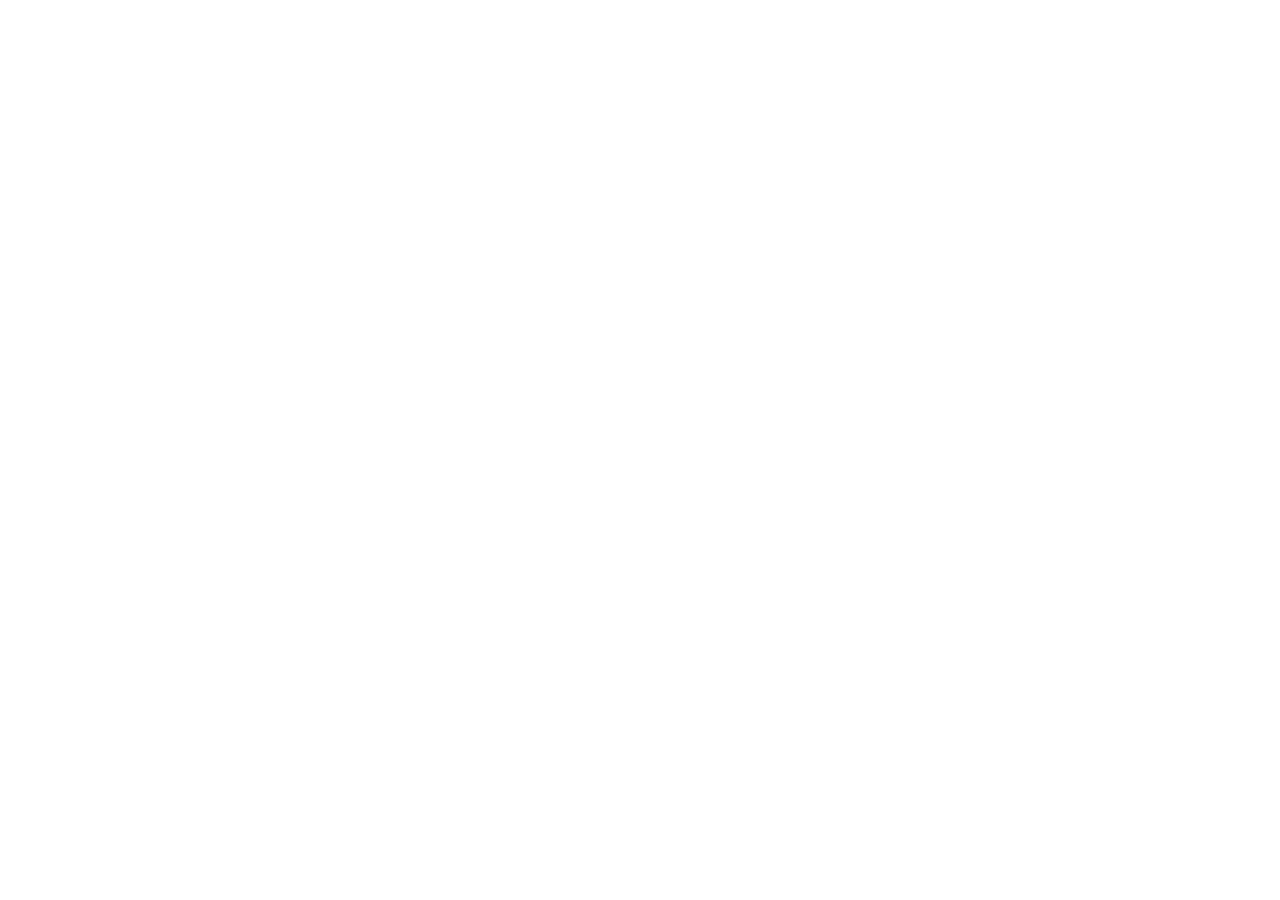
==== index.html @ 6b14831e "index.html" ====
<!DOCTYPE html>
<html lang="ru">
<head>
  <meta charset="UTF-8">
  <meta name="viewport" content="width=device-width, initial-scale=1.0">
  <title>Учебный Журнал Pro - Система учета успеваемости</title>
  
  <!-- TailwindCSS -->
  <script src="https://cdn.tailwindcss.com"></script>
  
  <!-- React & ReactDOM -->
  <script crossorigin src="https://unpkg.com/react@18/umd/react.development.js"></script>
  <script crossorigin src="https://unpkg.com/react-dom@18/umd/react-dom.development.js"></script>
  
  <!-- Babel for JSX -->
  <script src="https://unpkg.com/@babel/standalone/babel.min.js"></script>
  
  <!-- XLSX for Excel Export -->
  <script src="https://cdn.sheetjs.com/xlsx-0.20.1/package/dist/xlsx.full.min.js"></script>

  <style>
    * {
      margin: 0;
      padding: 0;
      box-sizing: border-box;
    }
    
    body {
      font-family: -apple-system, BlinkMacSystemFont, 'Segoe UI', Roboto, 'Helvetica Neue', Arial, sans-serif;
    }

    ::-webkit-scrollbar {
      width: 8px;
      height: 8px;
    }

    ::-webkit-scrollbar-track {
      background: #f1f1f1;
      border-radius: 4px;
    }

    ::-webkit-scrollbar-thumb {
      background: #c1c1c1;
      border-radius: 4px;
    }

    ::-webkit-scrollbar-thumb:hover {
      background: #a1a1a1;
    }

    thead th {
      position: sticky;
      z-index: 10;
    }

    input[type=number]::-webkit-inner-spin-button,
    input[type=number]::-webkit-outer-spin-button {
      -webkit-appearance: none;
      margin: 0;
    }

    input[type=number] {
      -moz-appearance: textfield;
    }

    .transition-all {
      transition-property: all;
      transition-timing-function: cubic-bezier(0.4, 0, 0.2, 1);
      transition-duration: 150ms;
    }

    @keyframes fadeIn {
      from { opacity: 0; transform: translateY(-10px); }
      to { opacity: 1; transform: translateY(0); }
    }

    .animate-fade-in {
      animation: fadeIn 0.3s ease-out;
    }

    @keyframes slideIn {
      from { opacity: 0; transform: scale(0.95); }
      to { opacity: 1; transform: scale(1); }
    }

    .animate-slide-in {
      animation: slideIn 0.2s ease-out;
    }

    @keyframes pulse-red {
      0%, 100% { background-color: #fee2e2; }
      50% { background-color: #fecaca; }
    }

    .animate-pulse-red {
      animation: pulse-red 2s infinite;
    }

    .news-card:hover {
      transform: translateY(-2px);
      box-shadow: 0 10px 25px rgba(0,0,0,0.1);
    }

    .dropdown-menu {
      position: absolute;
      right: 0;
      top: 100%;
      background: white;
      border-radius: 8px;
      box-shadow: 0 4px 20px rgba(0,0,0,0.15);
      z-index: 100;
      min-width: 200px;
      margin-top: 8px;
    }

    .nav-item-active {
      background: linear-gradient(135deg, #3b82f6 0%, #2563eb 100%);
      color: white;
      box-shadow: 0 4px 6px -1px rgba(59, 130, 246, 0.5);
    }

    .nav-item-inactive {
      background: transparent;
      color: #6b7280;
    }

    .nav-item-inactive:hover {
      background: #f3f4f6;
      color: #1f2937;
    }

    .chat-bubble-me {
      background: linear-gradient(135deg, #3b82f6 0%, #2563eb 100%);
      color: white;
      border-radius: 12px 12px 0 12px;
    }

    .chat-bubble-other {
      background: #f3f4f6;
      color: #1f2937;
      border-radius: 12px 12px 12px 0;
    }

    .file-attachment {
      background: rgba(255,255,255,0.2);
      padding: 8px;
      border-radius: 8px;
      margin-top: 4px;
      display: flex;
      align-items: center;
      gap: 8px;
      font-size: 0.85rem;
    }
    
    .file-attachment img {
      max-width: 200px;
      max-height: 200px;
      border-radius: 4px;
      display: block;
    }

    .sidebar {
      width: 260px;
      flex-shrink: 0;
    }

    @media (max-width: 768px) {
      .sidebar {
        width: 100%;
        height: auto;
      }
      .main-content {
        width: 100%;
      }
    }

    .status-badge {
      padding: 4px 12px;
      border-radius: 9999px;
      font-size: 12px;
      font-weight: 600;
    }

    .status-active {
      background: #d1fae5;
      color: #059669;
    }

    .status-archived {
      background: #f3f4f6;
      color: #6b7280;
    }

    .status-academic {
      background: #fef3c7;
      color: #d97706;
    }

    .avatar-upload {
      position: relative;
      cursor: pointer;
    }

    .avatar-upload:hover .avatar-overlay {
      opacity: 1;
    }

    .avatar-overlay {
      position: absolute;
      inset: 0;
      background: rgba(0,0,0,0.5);
      border-radius: 50%;
      display: flex;
      align-items: center;
      justify-content: center;
      color: white;
      opacity: 0;
      transition: opacity 0.2s;
    }

    .chat-list-item {
      transition: all 0.2s;
    }

    .chat-list-item:hover {
      background: #f3f4f6;
    }

    .chat-list-item.active {
      background: #dbeafe;
      border-left: 3px solid #3b82f6;
    }

    .message-input {
      resize: none;
      max-height: 150px;
      overflow-y: auto;
    }
  </style>
</head>
<body>
  <div id="root"></div>

  <script type="text/babel">
    const { useState, useEffect, useMemo, useRef } = React;

    // Initial Data
    const initialGroups = [
      { id: 1, name: 'ИТ-21' },
      { id: 2, name: 'ИТ-22' },
      { id: 3, name: 'ЭК-21' },
    ];
    
    const initialSubjects = [
      { id: 1, name: 'Базы данных', groupId: 1 },
      { id: 2, name: 'Программирование', groupId: 1 },
      { id: 3, name: 'Математика', groupId: 2 },
    ];

    const initialStudents = [
      { id: 1, name: 'Алексеев А.А.', groupId: 1 },
      { id: 2, name: 'Борисов Б.Б.', groupId: 1 },
      { id: 3, name: 'Васильев В.В.', groupId: 1 },
      { id: 4, name: 'Григорьев Г.Г.', groupId: 1 },
      { id: 5, name: 'Дмитриев Д.Д.', groupId: 1 },
    ];

    const initialSchedule = {};
    const initialBellSchedules = [];
    const initialNews = [];
    const initialMessages = [];

    // Default Admin
    const defaultAdmin = {
      id: 999,
      username: 'admin',
      password: 'admin',
      role: 'admin',
      name: 'Администратор',
      avatar: null
    };

    const studentStatuses = {
      active: { label: 'Активен', color: 'status-active' },
      archived: { label: 'Архив', color: 'status-archived' },
      academic: { label: 'Академ', color: 'status-academic' }
    };

    const absenceReasons = [
      { value: 'illness', label: 'Болезнь (справка)', color: 'bg-green-100' },
      { value: 'valid', label: 'Уважительная причина', color: 'bg-blue-100' },
      { value: 'skip', label: 'Прогул (НП)', color: 'bg-red-100' },
      { value: 'family', label: 'По семейным обстоятельствам', color: 'bg-yellow-100' },
    ];

    const weekDays = ['Понедельник', 'Вторник', 'Среда', 'Четверг', 'Пятница', 'Суббота'];

    // Storage Utilities
    const getFromStorage = (key, initialValue) => {
      try {
        const stored = localStorage.getItem(key);
        if (stored) {
          return JSON.parse(stored);
        }
        localStorage.setItem(key, JSON.stringify(initialValue));
        return initialValue;
      } catch (e) {
        console.error('Storage error:', e);
        return initialValue;
      }
    };

    const saveToStorage = (key, value) => {
      try {
        localStorage.setItem(key, JSON.stringify(value));
      } catch (e) {
        alert('Ошибка сохранения: Превышен лимит хранилища браузера.');
      }
    };

    const getUsers = () => {
      let users = getFromStorage('users', []);
      // Ensure admin exists
      if (!users.find(u => u.username === 'admin')) {
        users.push(defaultAdmin);
        saveToStorage('users', users);
      }
      return users;
    };

    const saveUser = (user) => {
      const users = getUsers();
      users.push(user);
      saveToStorage('users', users);
    };

    const updateUserInStorage = (updatedUser) => {
      const users = getUsers();
      const index = users.findIndex(u => u.id === updatedUser.id);
      if (index !== -1) {
        users[index] = updatedUser;
        saveToStorage('users', users);
      }
    };

    const deleteUserFromStorage = (userId) => {
      const users = getUsers();
      const newUsers = users.filter(u => u.id !== userId);
      saveToStorage('users', newUsers);
      
      const sessions = getFromStorage('savedSessions', []);
      const newSessions = sessions.filter(s => s.id !== userId);
      saveToStorage('savedSessions', newSessions);

      const portfolios = getFromStorage('portfolios', {});
      delete portfolios[userId];
      saveToStorage('portfolios', portfolios);
    };

    // Landing Page Component
    const LandingPage = ({ onLoginClick, onRegisterClick }) => {
      return (
        <div className="min-h-screen bg-gradient-to-br from-blue-50 via-indigo-50 to-purple-50 flex flex-col">
          {/* Header */}
          <header className="w-full px-6 py-4 flex justify-between items-center bg-white/80 backdrop-blur-md shadow-sm sticky top-0 z-50">
            <div className="flex items-center gap-2">
              <span className="text-3xl">📚</span>
              <h1 className="text-2xl font-bold bg-gradient-to-r from-blue-600 to-indigo-600 bg-clip-text text-transparent">
                Учебный Журнал
              </h1>
            </div>
            <div className="flex gap-4">
              <button 
                onClick={onLoginClick}
                className="px-6 py-2 rounded-full font-semibold text-blue-600 hover:bg-blue-50 transition-colors"
              >
                Войти
              </button>
              <button 
                onClick={onRegisterClick}
                className="px-6 py-2 rounded-full font-semibold bg-blue-600 text-white hover:bg-blue-700 shadow-lg hover:shadow-xl transition-all transform hover:-translate-y-0.5"
              >
                Регистрация
              </button>
            </div>
          </header>

          {/* Hero Section */}
          <main className="flex-1 flex flex-col items-center justify-center px-4 text-center py-20">
            <div className="max-w-4xl animate-fade-in">
              <span className="inline-block px-4 py-1 rounded-full bg-blue-100 text-blue-700 text-sm font-semibold mb-6">
                🚀 Новая версия 2.0 уже доступна
              </span>
              <h2 className="text-5xl md:text-7xl font-extrabold text-gray-900 mb-6 leading-tight">
                Управление обучением <br/>
                <span className="bg-gradient-to-r from-blue-600 to-purple-600 bg-clip-text text-transparent">
                  нового поколения
                </span>
              </h2>
              <p className="text-xl text-gray-600 mb-10 max-w-2xl mx-auto">
                Единая платформа для преподавателей, студентов и администрации. 
                Журнал оценок, расписание, чаты и аналитика в одном месте.
              </p>
              
              <div className="flex flex-col sm:flex-row gap-4 justify-center">
                <button 
                  onClick={onLoginClick}
                  className="px-8 py-4 rounded-xl font-bold text-lg bg-gray-900 text-white hover:bg-gray-800 shadow-xl hover:shadow-2xl transition-all transform hover:-translate-y-1"
                >
                  Начать работу
                </button>
                <button className="px-8 py-4 rounded-xl font-bold text-lg bg-white text-gray-700 border border-gray-200 hover:bg-gray-50 shadow-md hover:shadow-lg transition-all">
                  Узнать больше
                </button>
              </div>
            </div>

            {/* Features Grid */}
            <div className="grid grid-cols-1 md:grid-cols-3 gap-8 max-w-6xl mx-auto mt-24 w-full">
              <div className="bg-white p-8 rounded-2xl shadow-lg border border-gray-100 hover:shadow-xl transition-shadow">
                <div className="w-14 h-14 bg-blue-100 rounded-xl flex items-center justify-center text-3xl mb-4">📊</div>
                <h3 className="text-xl font-bold text-gray-900 mb-2">Умный журнал</h3>
                <p className="text-gray-600">Автоматический расчет среднего балла, посещаемости и экспорты в Excel.</p>
              </div>
              <div className="bg-white p-8 rounded-2xl shadow-lg border border-gray-100 hover:shadow-xl transition-shadow">
                <div className="w-14 h-14 bg-purple-100 rounded-xl flex items-center justify-center text-3xl mb-4">💬</div>
                <h3 className="text-xl font-bold text-gray-900 mb-2">Общение</h3>
                <p className="text-gray-600">Встроенный чат для студентов и преподавателей. Личные и групповые беседы.</p>
              </div>
              <div className="bg-white p-8 rounded-2xl shadow-lg border border-gray-100 hover:shadow-xl transition-shadow">
                <div className="w-14 h-14 bg-green-100 rounded-xl flex items-center justify-center text-3xl mb-4">📅</div>
                <h3 className="text-xl font-bold text-gray-900 mb-2">Расписание</h3>
                <p className="text-gray-600">Гибкое составление расписания с привязкой к аудиториям и звонкам.</p>
              </div>
            </div>
          </main>

          <footer className="w-full py-6 text-center text-gray-500 text-sm bg-white/50">
            © 2024 Учебный Журнал Pro. Все права защищены.
          </footer>
        </div>
      );
    };

    // Login Component
    const LoginPage = ({ onLogin, onBack }) => {
      const [username, setUsername] = useState('');
      const [password, setPassword] = useState('');
      const [error, setError] = useState('');

      const handleSubmit = (e) => {
        e.preventDefault();
        const users = getUsers();
        const user = users.find(u => u.username === username && u.password === password);
        if (user) {
          onLogin(user);
        } else {
          setError('Неверное имя пользователя или пароль');
        }
      };

      return (
        <div className="min-h-screen bg-gradient-to-br from-blue-50 to-indigo-100 flex items-center justify-center p-4">
          <div className="bg-white rounded-2xl shadow-xl p-8 w-full max-w-md animate-slide-in">
            <button onClick={onBack} className="mb-4 text-gray-500 hover:text-gray-700 flex items-center gap-2">
              ← На главную
            </button>
            <div className="text-center mb-8">
              <h1 className="text-3xl font-bold text-gray-800 mb-2">Вход в систему</h1>
              <p className="text-gray-600">Добро пожаловать обратно</p>
            </div>

            <form onSubmit={handleSubmit} className="space-y-6">
              <div>
                <label className="block text-sm font-medium text-gray-700 mb-2">Имя пользователя</label>
                <input
                  type="text"
                  value={username}
                  onChange={(e) => setUsername(e.target.value)}
                  className="w-full px-4 py-3 border border-gray-300 rounded-lg focus:ring-2 focus:ring-blue-500 focus:border-transparent transition-all"
                  placeholder="Введите логин"
                  required
                />
              </div>

              <div>
                <label className="block text-sm font-medium text-gray-700 mb-2">Пароль</label>
                <input
                  type="password"
                  value={password}
                  onChange={(e) => setPassword(e.target.value)}
                  className="w-full px-4 py-3 border border-gray-300 rounded-lg focus:ring-2 focus:ring-blue-500 focus:border-transparent transition-all"
                  placeholder="Введите пароль"
                  required
                />
              </div>

              {error && (
                <div className="bg-red-50 text-red-600 px-4 py-3 rounded-lg text-sm animate-fade-in">{error}</div>
              )}

              <button type="submit" className="w-full bg-blue-600 text-white py-3 rounded-lg font-semibold hover:bg-blue-700 transition-colors shadow-lg">Войти</button>
            </form>

            <div className="mt-6 p-4 bg-blue-50 border border-blue-100 rounded-lg">
              <p className="text-sm text-blue-800 font-semibold mb-1">Демо доступ:</p>
              <p className="text-xs text-blue-600">Админ: admin / admin</p>
            </div>
          </div>
        </div>
      );
    };

    // Register Component (Teachers only)
    const RegisterPage = ({ onRegister, onBack }) => {
      const [username, setUsername] = useState('');
      const [password, setPassword] = useState('');
      const [confirmPassword, setConfirmPassword] = useState('');
      const [name, setName] = useState('');
      const [error, setError] = useState('');
      const [success, setSuccess] = useState('');

      const handleSubmit = (e) => {
        e.preventDefault();
        setError('');
        setSuccess('');

        if (password !== confirmPassword) {
          setError('Пароли не совпадают');
          return;
        }

        if (password.length < 6) {
          setError('Пароль должен быть не менее 6 символов');
          return;
        }

        const users = getUsers();
        if (users.find(u => u.username === username)) {
          setError('Пользователь с таким именем уже существует');
          return;
        }

        const newUser = {
          id: Date.now(),
          username,
          password,
          role: 'teacher',
          name: name || username,
          avatar: null
        };

        saveUser(newUser);
        setSuccess('Регистрация успешна! Перенаправление на вход...');
        
        setTimeout(() => {
          onBack();
        }, 1500);
      };

      return (
        <div className="min-h-screen bg-gradient-to-br from-green-50 to-teal-100 flex items-center justify-center p-4">
          <div className="bg-white rounded-2xl shadow-xl p-8 w-full max-w-md animate-slide-in">
            <button onClick={onBack} className="mb-4 text-gray-500 hover:text-gray-700 flex items-center gap-2">
              ← На главную
            </button>
            <div className="text-center mb-8">
              <h1 className="text-3xl font-bold text-gray-800 mb-2">Регистрация преподавателя</h1>
              <p className="text-gray-600">Создайте аккаунт для начала работы</p>
            </div>

            <form onSubmit={handleSubmit} className="space-y-4">
              <div>
                <label className="block text-sm font-medium text-gray-700 mb-2">ФИО</label>
                <input
                  type="text"
                  value={name}
                  onChange={(e) => setName(e.target.value)}
                  className="w-full px-4 py-3 border border-gray-300 rounded-lg focus:ring-2 focus:ring-green-500 focus:border-transparent transition-all"
                  placeholder="Иванов Иван Иванович"
                  required
                />
              </div>

              <div>
                <label className="block text-sm font-medium text-gray-700 mb-2">Имя пользователя</label>
                <input
                  type="text"
                  value={username}
                  onChange={(e) => setUsername(e.target.value)}
                  className="w-full px-4 py-3 border border-gray-300 rounded-lg focus:ring-2 focus:ring-green-500 focus:border-transparent transition-all"
                  placeholder="Придумайте логин"
                  required
                />
              </div>

              <div>
                <label className="block text-sm font-medium text-gray-700 mb-2">Пароль</label>
                <input
                  type="password"
                  value={password}
                  onChange={(e) => setPassword(e.target.value)}
                  className="w-full px-4 py-3 border border-gray-300 rounded-lg focus:ring-2 focus:ring-green-500 focus:border-transparent transition-all"
                  placeholder="Придумайте пароль"
                  required
                />
              </div>

              <div>
                <label className="block text-sm font-medium text-gray-700 mb-2">Подтверждение пароля</label>
                <input
                  type="password"
                  value={confirmPassword}
                  onChange={(e) => setConfirmPassword(e.target.value)}
                  className="w-full px-4 py-3 border border-gray-300 rounded-lg focus:ring-2 focus:ring-green-500 focus:border-transparent transition-all"
                  placeholder="Повторите пароль"
                  required
                />
              </div>

              {error && (
                <div className="bg-red-50 text-red-600 px-4 py-3 rounded-lg text-sm animate-fade-in">{error}</div>
              )}

              {success && (
                <div className="bg-green-50 text-green-600 px-4 py-3 rounded-lg text-sm animate-fade-in">{success}</div>
              )}

              <button type="submit" className="w-full bg-green-600 text-white py-3 rounded-lg font-semibold hover:bg-green-700 transition-colors shadow-lg">Зарегистрироваться</button>
            </form>
          </div>
        </div>
      );
    };

    // Password Verification Modal
    const PasswordVerifyModal = ({ isOpen, onClose, onVerify, username }) => {
      const [password, setPassword] = useState('');
      const [error, setError] = useState('');

      if (!isOpen) return null;

      const handleSubmit = () => {
        const users = getUsers();
        const user = users.find(u => u.username === username && u.password === password);
        if (user) {
          onVerify(user);
          setPassword('');
          setError('');
          onClose();
        } else {
          setError('Неверный пароль');
        }
      };

      return (
        <div className="fixed inset-0 bg-black bg-opacity-50 flex items-center justify-center z-50 p-4" onClick={onClose}>
          <div className="bg-white rounded-2xl p-6 w-full max-w-md animate-slide-in" onClick={(e) => e.stopPropagation()}>
            <h3 className="text-xl font-bold text-gray-800 mb-4">🔒 Подтверждение личности</h3>
            <p className="text-gray-600 mb-4">Введите пароль для аккаунта <strong>{username}</strong></p>

            <div className="space-y-4">
              <div>
                <label className="block text-sm font-medium text-gray-700 mb-2">Пароль</label>
                <input
                  type="password"
                  value={password}
                  onChange={(e) => setPassword(e.target.value)}
                  onKeyPress={(e) => e.key === 'Enter' && handleSubmit()}
                  className="w-full px-4 py-3 border border-gray-300 rounded-lg focus:ring-2 focus:ring-blue-500 focus:border-transparent"
                  placeholder="Введите пароль"
                  autoFocus
                />
              </div>

              {error && (
                <div className="bg-red-50 text-red-600 px-4 py-3 rounded-lg text-sm">{error}</div>
              )}

              <div className="flex gap-3">
                <button onClick={onClose} className="flex-1 bg-gray-200 text-gray-700 py-3 rounded-lg font-semibold hover:bg-gray-300">Отмена</button>
                <button onClick={handleSubmit} className="flex-1 bg-blue-600 text-white py-3 rounded-lg font-semibold hover:bg-blue-700">Подтвердить</button>
              </div>
            </div>
          </div>
        </div>
      );
    };

    // Student Status Modal
    const StudentStatusModal = ({ isOpen, onClose, student, onSave }) => {
      const [status, setStatus] = useState(student?.status || 'active');
      const [reason, setReason] = useState('');

      useEffect(() => {
        if (student) {
          setStatus(student.status || 'active');
          setReason(student.statusReason || '');
        }
      }, [student]);

      if (!isOpen || !student) return null;

      const handleSave = () => {
        onSave({
          id: student.id,
          status,
          statusReason: reason,
          statusDate: new Date().toISOString().split('T')[0]
        });
        onClose();
      };

      return (
        <div className="fixed inset-0 bg-black bg-opacity-50 flex items-center justify-center z-50 p-4" onClick={onClose}>
          <div className="bg-white rounded-2xl p-6 w-full max-w-md animate-slide-in" onClick={(e) => e.stopPropagation()}>
            <h3 className="text-xl font-bold text-gray-800 mb-4">Статус студента: {student.name}</h3>

            <div className="space-y-4">
              <div>
                <label className="block text-sm font-medium text-gray-700 mb-2">Статус</label>
                <select
                  value={status}
                  onChange={(e) => setStatus(e.target.value)}
                  className="w-full px-4 py-3 border border-gray-300 rounded-lg focus:ring-2 focus:ring-blue-500 focus:border-transparent"
                >
                  <option value="active">🟢 Активен</option>
                  <option value="academic">🟡 Академический отпуск</option>
                  <option value="archived">⚫ Архив (отчислен/выпуск)</option>
                </select>
              </div>

              <div>
                <label className="block text-sm font-medium text-gray-700 mb-2">
                  {status === 'academic' ? 'Причина академа' : status === 'archived' ? 'Причина' : 'Комментарий'}
                </label>
                <textarea
                  value={reason}
                  onChange={(e) => setReason(e.target.value)}
                  className="w-full px-4 py-3 border border-gray-300 rounded-lg focus:ring-2 focus:ring-blue-500 focus:border-transparent resize-none"
                  rows="3"
                  placeholder="Введите причину..."
                />
              </div>

              <div className="flex gap-3 pt-4">
                <button onClick={onClose} className="flex-1 bg-gray-200 text-gray-700 py-3 rounded-lg font-semibold hover:bg-gray-300">Отмена</button>
                <button onClick={handleSave} className="flex-1 bg-blue-600 text-white py-3 rounded-lg font-semibold hover:bg-blue-700">Сохранить</button>
              </div>
            </div>
          </div>
        </div>
      );
    };

    // Attendance Modal
    const AttendanceModal = ({ isOpen, onClose, student, onSave, currentStatus }) => {
      const [selectedReason, setSelectedReason] = useState(currentStatus?.reason || '');
      const [comment, setComment] = useState(currentStatus?.comment || '');

      if (!isOpen) return null;

      const handleSave = () => {
        onSave({
          studentId: student.id,
          reason: selectedReason,
          comment,
          status: selectedReason ? 'absent' : 'present'
        });
        onClose();
      };

      const handleClear = () => {
        onSave({
          studentId: student.id,
          reason: '',
          comment: '',
          status: 'present'
        });
        onClose();
      };

      return (
        <div className="fixed inset-0 bg-black bg-opacity-50 flex items-center justify-center z-50 p-4" onClick={onClose}>
          <div className="bg-white rounded-2xl p-6 w-full max-w-md animate-slide-in" onClick={(e) => e.stopPropagation()}>
            <h3 className="text-xl font-bold text-gray-800 mb-4">Посещаемость: {student?.name}</h3>

            <div className="space-y-4">
              <div>
                <label className="block text-sm font-medium text-gray-700 mb-2">Причина отсутствия</label>
                <select
                  value={selectedReason}
                  onChange={(e) => setSelectedReason(e.target.value)}
                  className="w-full px-4 py-3 border border-gray-300 rounded-lg focus:ring-2 focus:ring-blue-500 focus:border-transparent"
                >
                  <option value="">Выберите причину</option>
                  {absenceReasons.map((reason) => (
                    <option key={reason.value} value={reason.value}>{reason.label}</option>
                  ))}
                </select>
              </div>

              <div>
                <label className="block text-sm font-medium text-gray-700 mb-2">Комментарий</label>
                <textarea
                  value={comment}
                  onChange={(e) => setComment(e.target.value)}
                  className="w-full px-4 py-3 border border-gray-300 rounded-lg focus:ring-2 focus:ring-blue-500 focus:border-transparent resize-none"
                  rows="3"
                  placeholder="Дополнительная информация..."
                />
              </div>

              <div className="flex gap-3 pt-4">
                <button onClick={handleClear} className="flex-1 bg-gray-200 text-gray-700 py-3 rounded-lg font-semibold hover:bg-gray-300">Очистить статус</button>
                <button onClick={handleSave} className="flex-1 bg-blue-600 text-white py-3 rounded-lg font-semibold hover:bg-blue-700">Сохранить</button>
              </div>
            </div>
          </div>
        </div>
      );
    };

    // Add Grade Column Modal
    const AddGradeColumnModal = ({ isOpen, onClose, onAdd, subjectName }) => {
      const [columnName, setColumnName] = useState('');
      const [weight, setWeight] = useState(1);
      const [maxScore, setMaxScore] = useState(5);

      if (!isOpen) return null;

      const handleAdd = () => {
        if (columnName.trim()) {
          onAdd({
            id: Date.now(),
            name: columnName,
            weight: parseFloat(weight),
            maxScore: parseInt(maxScore)
          });
          setColumnName('');
          setWeight(1);
          setMaxScore(5);
          onClose();
        }
      };

      return (
        <div className="fixed inset-0 bg-black bg-opacity-50 flex items-center justify-center z-50 p-4" onClick={onClose}>
          <div className="bg-white rounded-2xl p-6 w-full max-w-md animate-slide-in" onClick={(e) => e.stopPropagation()}>
            <h3 className="text-xl font-bold text-gray-800 mb-2">Добавить оценку: {subjectName}</h3>
            <p className="text-gray-500 text-sm mb-4">Колонка будет добавлена только для этого предмета</p>

            <div className="space-y-4">
              <div>
                <label className="block text-sm font-medium text-gray-700 mb-2">Название колонки</label>
                <input
                  type="text"
                  value={columnName}
                  onChange={(e) => setColumnName(e.target.value)}
                  className="w-full px-4 py-3 border border-gray-300 rounded-lg focus:ring-2 focus:ring-blue-500 focus:border-transparent"
                  placeholder="Например: Лабораторная №3"
                />
              </div>

              <div>
                <label className="block text-sm font-medium text-gray-700 mb-2">Вес оценки (коэффициент)</label>
                <input
                  type="number"
                  value={weight}
                  onChange={(e) => setWeight(e.target.value)}
                  min="0.1"
                  step="0.1"
                  className="w-full px-4 py-3 border border-gray-300 rounded-lg focus:ring-2 focus:ring-blue-500 focus:border-transparent"
                />
              </div>

              <div>
                <label className="block text-sm font-medium text-gray-700 mb-2">Максимальный балл</label>
                <input
                  type="number"
                  value={maxScore}
                  onChange={(e) => setMaxScore(e.target.value)}
                  min="1"
                  className="w-full px-4 py-3 border border-gray-300 rounded-lg focus:ring-2 focus:ring-blue-500 focus:border-transparent"
                />
              </div>

              <div className="flex gap-3 pt-4">
                <button onClick={onClose} className="flex-1 bg-gray-200 text-gray-700 py-3 rounded-lg font-semibold hover:bg-gray-300">Отмена</button>
                <button onClick={handleAdd} className="flex-1 bg-blue-600 text-white py-3 rounded-lg font-semibold hover:bg-blue-700">Добавить</button>
              </div>
            </div>
          </div>
        </div>
      );
    };

    // Add Student Modal (Teacher/Admin only)
    const AddStudentModal = ({ isOpen, onClose, onAdd, groups }) => {
      const [name, setName] = useState('');
      const [groupId, setGroupId] = useState('');
      const [username, setUsername] = useState('');
      const [password, setPassword] = useState('');

      if (!isOpen) return null;

      const handleAdd = () => {
        if (name.trim() && groupId && username && password) {
          onAdd({
            id: Date.now(),
            name: name.trim(),
            groupId: parseInt(groupId),
            status: 'active',
            username,
            password,
            role: 'student'
          });
          setName('');
          setGroupId('');
          setUsername('');
          setPassword('');
          onClose();
        }
      };

      return (
        <div className="fixed inset-0 bg-black bg-opacity-50 flex items-center justify-center z-50 p-4" onClick={onClose}>
          <div className="bg-white rounded-2xl p-6 w-full max-w-md animate-slide-in" onClick={(e) => e.stopPropagation()}>
            <h3 className="text-xl font-bold text-gray-800 mb-4">Добавить студента</h3>

            <div className="space-y-4">
              <div>
                <label className="block text-sm font-medium text-gray-700 mb-2">ФИО студента</label>
                <input
                  type="text"
                  value={name}
                  onChange={(e) => setName(e.target.value)}
                  className="w-full px-4 py-3 border border-gray-300 rounded-lg focus:ring-2 focus:ring-blue-500 focus:border-transparent"
                  placeholder="Введите ФИО"
                />
              </div>

              <div>
                <label className="block text-sm font-medium text-gray-700 mb-2">Имя пользователя</label>
                <input
                  type="text"
                  value={username}
                  onChange={(e) => setUsername(e.target.value)}
                  className="w-full px-4 py-3 border border-gray-300 rounded-lg focus:ring-2 focus:ring-blue-500 focus:border-transparent"
                  placeholder="Придумайте логин"
                />
              </div>

              <div>
                <label className="block text-sm font-medium text-gray-700 mb-2">Пароль</label>
                <input
                  type="password"
                  value={password}
                  onChange={(e) => setPassword(e.target.value)}
                  className="w-full px-4 py-3 border border-gray-300 rounded-lg focus:ring-2 focus:ring-blue-500 focus:border-transparent"
                  placeholder="Придумайте пароль"
                />
              </div>

              <div>
                <label className="block text-sm font-medium text-gray-700 mb-2">Группа</label>
                <select
                  value={groupId}
                  onChange={(e) => setGroupId(e.target.value)}
                  className="w-full px-4 py-3 border border-gray-300 rounded-lg focus:ring-2 focus:ring-blue-500 focus:border-transparent"
                >
                  <option value="">Выберите группу</option>
                  {groups.map(group => (
                    <option key={group.id} value={group.id}>{group.name}</option>
                  ))}
                </select>
              </div>

              <div className="flex gap-3 pt-4">
                <button onClick={onClose} className="flex-1 bg-gray-200 text-gray-700 py-3 rounded-lg font-semibold hover:bg-gray-300">Отмена</button>
                <button onClick={handleAdd} className="flex-1 bg-blue-600 text-white py-3 rounded-lg font-semibold hover:bg-blue-700">Добавить</button>
              </div>
            </div>
          </div>
        </div>
      );
    };

    // Add Group Modal
    const AddGroupModal = ({ isOpen, onClose, onAdd }) => {
      const [groupName, setGroupName] = useState('');

      if (!isOpen) return null;

      const handleAdd = () => {
        if (groupName.trim()) {
          onAdd({
            id: Date.now(),
            name: groupName.trim()
          });
          setGroupName('');
          onClose();
        }
      };

      return (
        <div className="fixed inset-0 bg-black bg-opacity-50 flex items-center justify-center z-50 p-4" onClick={onClose}>
          <div className="bg-white rounded-2xl p-6 w-full max-w-md animate-slide-in" onClick={(e) => e.stopPropagation()}>
            <h3 className="text-xl font-bold text-gray-800 mb-4">Добавить группу</h3>

            <div className="space-y-4">
              <div>
                <label className="block text-sm font-medium text-gray-700 mb-2">Название группы</label>
                <input
                  type="text"
                  value={groupName}
                  onChange={(e) => setGroupName(e.target.value)}
                  className="w-full px-4 py-3 border border-gray-300 rounded-lg focus:ring-2 focus:ring-blue-500 focus:border-transparent"
                  placeholder="Например: ИТ-23"
                />
              </div>

              <div className="flex gap-3 pt-4">
                <button onClick={onClose} className="flex-1 bg-gray-200 text-gray-700 py-3 rounded-lg font-semibold hover:bg-gray-300">Отмена</button>
                <button onClick={handleAdd} className="flex-1 bg-blue-600 text-white py-3 rounded-lg font-semibold hover:bg-blue-700">Добавить</button>
              </div>
            </div>
          </div>
        </div>
      );
    };

    // Add Subject Modal (Admin only for teacher assignment)
    const AddSubjectModal = ({ isOpen, onClose, onAdd, groups, teachers }) => {
      const [subjectName, setSubjectName] = useState('');
      const [groupId, setGroupId] = useState('');
      const [teacherId, setTeacherId] = useState('');

      if (!isOpen) return null;

      const handleAdd = () => {
        if (subjectName.trim() && groupId && teacherId) {
          onAdd({
            id: Date.now(),
            name: subjectName.trim(),
            groupId: parseInt(groupId),
            teacherId: parseInt(teacherId)
          });
          setSubjectName('');
          setGroupId('');
          setTeacherId('');
          onClose();
        }
      };

      return (
        <div className="fixed inset-0 bg-black bg-opacity-50 flex items-center justify-center z-50 p-4" onClick={onClose}>
          <div className="bg-white rounded-2xl p-6 w-full max-w-md animate-slide-in" onClick={(e) => e.stopPropagation()}>
            <h3 className="text-xl font-bold text-gray-800 mb-4">Добавить предмет</h3>

            <div className="space-y-4">
              <div>
                <label className="block text-sm font-medium text-gray-700 mb-2">Название предмета</label>
                <input
                  type="text"
                  value={subjectName}
                  onChange={(e) => setSubjectName(e.target.value)}
                  className="w-full px-4 py-3 border border-gray-300 rounded-lg focus:ring-2 focus:ring-blue-500 focus:border-transparent"
                  placeholder="Например: Базы данных"
                />
              </div>

              <div>
                <label className="block text-sm font-medium text-gray-700 mb-2">Группа</label>
                <select
                  value={groupId}
                  onChange={(e) => setGroupId(e.target.value)}
                  className="w-full px-4 py-3 border border-gray-300 rounded-lg focus:ring-2 focus:ring-blue-500 focus:border-transparent"
                >
                  <option value="">Выберите группу</option>
                  {groups.map(group => (
                    <option key={group.id} value={group.id}>{group.name}</option>
                  ))}
                </select>
              </div>

              <div>
                <label className="block text-sm font-medium text-gray-700 mb-2">Преподаватель</label>
                <select
                  value={teacherId}
                  onChange={(e) => setTeacherId(e.target.value)}
                  className="w-full px-4 py-3 border border-gray-300 rounded-lg focus:ring-2 focus:ring-blue-500 focus:border-transparent"
                >
                  <option value="">Выберите преподавателя</option>
                  {teachers.map(teacher => (
                    <option key={teacher.id} value={teacher.id}>{teacher.name}</option>
                  ))}
                </select>
              </div>

              <div className="flex gap-3 pt-4">
                <button onClick={onClose} className="flex-1 bg-gray-200 text-gray-700 py-3 rounded-lg font-semibold hover:bg-gray-300">Отмена</button>
                <button onClick={handleAdd} className="flex-1 bg-blue-600 text-white py-3 rounded-lg font-semibold hover:bg-blue-700">Добавить</button>
              </div>
            </div>
          </div>
        </div>
      );
    };

    // Bell Schedule Modal
    const BellScheduleModal = ({ isOpen, onClose, bellSchedules, onSave, onDelete }) => {
      const [editingId, setEditingId] = useState(null);
      const [name, setName] = useState('');
      const [selectedDays, setSelectedDays] = useState([]);
      const [pairs, setPairs] = useState([{ pair: 1, start: '09:00', end: '10:30' }]);

      useEffect(() => {
        if (!isOpen) {
          setName('');
          setSelectedDays([]);
          setPairs([{ pair: 1, start: '09:00', end: '10:30' }]);
          setEditingId(null);
        }
      }, [isOpen]);

      if (!isOpen) return null;

      const handleAddPair = () => {
        setPairs(prev => [...prev, { pair: prev.length + 1, start: '09:00', end: '10:30' }]);
      };

      const handleRemovePair = (index) => {
        setPairs(prev => prev.filter((_, i) => i !== index));
      };

      const handlePairChange = (index, field, value) => {
        setPairs(prev => prev.map((p, i) => i === index ? { ...p, [field]: value } : p));
      };

      const handleDayToggle = (day) => {
        setSelectedDays(prev => 
          prev.includes(day) ? prev.filter(d => d !== day) : [...prev, day]
        );
      };

      const handleEdit = (schedule) => {
        setEditingId(schedule.id);
        setName(schedule.name);
        setSelectedDays([...schedule.days]);
        setPairs([...schedule.pairs]);
      };

      const handleSave = () => {
        if (name.trim() && pairs.length > 0 && selectedDays.length > 0) {
          onSave({
            id: editingId || Date.now(),
            name: name.trim(),
            days: selectedDays,
            pairs: pairs.map((p, i) => ({ ...p, pair: i + 1 }))
          });
          setName('');
          setSelectedDays([]);
          setPairs([{ pair: 1, start: '09:00', end: '10:30' }]);
          setEditingId(null);
        }
      };

      const handleDelete = (id) => {
        if (confirm('Вы уверены, что хотите удалить это расписание звонков?')) {
          onDelete(id);
        }
      };

      return (
        <div className="fixed inset-0 bg-black bg-opacity-50 flex items-center justify-center z-50 p-4 overflow-y-auto" onClick={onClose}>
          <div className="bg-white rounded-2xl p-6 w-full max-w-4xl my-8 animate-slide-in" onClick={(e) => e.stopPropagation()}>
            <div className="flex items-center justify-between mb-4">
              <h3 className="text-xl font-bold text-gray-800">🔔 Расписание звонков</h3>
              <button onClick={onClose} className="text-gray-500 hover:text-gray-700 text-2xl">×</button>
            </div>

            <div className="bg-gray-50 rounded-lg p-4 mb-4">
              <h4 className="font-semibold text-gray-700 mb-3">
                {editingId ? '✏️ Редактировать расписание' : '➕ Добавить расписание'}
              </h4>
              <div className="space-y-3">
                <input
                  type="text"
                  value={name}
                  onChange={(e) => setName(e.target.value)}
                  placeholder="Название (например: Основное)"
                  className="w-full px-4 py-3 border rounded-lg focus:ring-2 focus:ring-blue-500 focus:border-transparent"
                />
                
                <div>
                  <label className="block text-sm font-medium text-gray-700 mb-2">Дни недели:</label>
                  <div className="flex flex-wrap gap-2">
                    {weekDays.map(day => (
                      <button
                        key={day}
                        type="button"
                        onClick={() => handleDayToggle(day)}
                        className={`px-3 py-2 rounded-lg text-sm font-medium transition-all ${
                          selectedDays.includes(day)
                            ? 'bg-blue-600 text-white'
                            : 'bg-gray-200 text-gray-700 hover:bg-gray-300'
                        }`}
                      >
                        {day.slice(0, 3)}
                      </button>
                    ))}
                  </div>
                </div>
                
                <div className="space-y-2">
                  <label className="block text-sm font-medium text-gray-700">Пары:</label>
                  {pairs.map((pair, index) => (
                    <div key={index} className="flex gap-2 items-center">
                      <span className="text-sm text-gray-600 w-16">Пара {index + 1}</span>
                      <input
                        type="time"
                        value={pair.start}
                        onChange={(e) => handlePairChange(index, 'start', e.target.value)}
                        className="px-3 py-2 border rounded-lg text-sm"
                      />
                      <span className="text-gray-400">-</span>
                      <input
                        type="time"
                        value={pair.end}
                        onChange={(e) => handlePairChange(index, 'end', e.target.value)}
                        className="px-3 py-2 border rounded-lg text-sm"
                      />
                      {pairs.length > 1 && (
                        <button onClick={() => handleRemovePair(index)} className="text-red-500 hover:text-red-700 p-1">🗑️</button>
                      )}
                    </div>
                  ))}
                  <button onClick={handleAddPair} className="text-blue-600 hover:text-blue-800 text-sm font-semibold">+ Добавить пару</button>
                </div>
              </div>
              <div className="flex gap-2 mt-3">
                <button
                  onClick={handleSave}
                  className="bg-blue-600 text-white px-4 py-2 rounded-lg font-semibold hover:bg-blue-700 transition-colors text-sm"
                  disabled={selectedDays.length === 0}
                >
                  {editingId ? 'Сохранить' : 'Добавить'}
                </button>
                {editingId && (
                  <button
                    onClick={() => {
                      setEditingId(null);
                      setName('');
                      setSelectedDays([]);
                      setPairs([{ pair: 1, start: '09:00', end: '10:30' }]);
                    }}
                    className="bg-gray-200 text-gray-700 px-4 py-2 rounded-lg font-semibold hover:bg-gray-300 transition-colors text-sm"
                  >
                    Отмена
                  </button>
                )}
              </div>
            </div>

            <div className="space-y-3 max-h-60 overflow-y-auto">
              {bellSchedules.length === 0 ? (
                <p className="text-center text-gray-500 py-4">Нет расписаний звонков</p>
              ) : (
                bellSchedules.map(schedule => (
                  <div key={schedule.id} className="p-4 bg-white border rounded-lg">
                    <div className="flex items-center justify-between mb-2">
                      <h4 className="font-semibold text-gray-800">{schedule.name}</h4>
                      <div className="flex gap-2">
                        <button onClick={() => handleEdit(schedule)} className="text-blue-600 hover:text-blue-800 text-sm">✏️</button>
                        <button onClick={() => handleDelete(schedule.id)} className="text-red-600 hover:text-red-800 text-sm">🗑️</button>
                      </div>
                    </div>
                    <div className="flex flex-wrap gap-2 mb-2">
                      {schedule.days.map(day => (
                        <span key={day} className="text-xs bg-purple-100 text-purple-800 px-2 py-1 rounded">{day.slice(0, 3)}</span>
                      ))}
                    </div>
                    <div className="flex flex-wrap gap-2">
                      {schedule.pairs.map(pair => (
                        <span key={pair.pair} className="text-xs bg-gray-100 px-2 py-1 rounded">{pair.pair}: {pair.start}-{pair.end}</span>
                      ))}
                    </div>
                  </div>
                ))
              )}
            </div>

            <div className="pt-4 mt-4">
              <button onClick={onClose} className="w-full bg-gray-200 text-gray-700 py-3 rounded-lg font-semibold hover:bg-gray-300 transition-colors">Закрыть</button>
            </div>
          </div>
        </div>
      );
    };

    // Edit Export Modal
    const EditExportModal = ({ isOpen, onClose, students, gradeColumns, grades, attendance, subjects, onConfirm }) => {
      const [editableGrades, setEditableGrades] = useState({});
      const [includeGrades, setIncludeGrades] = useState(true);
      const [includeAttendance, setIncludeAttendance] = useState(true);
      const [includeAverage, setIncludeAverage] = useState(true);
      const [includePersonalInfo, setIncludePersonalInfo] = useState(true);
      const [includeTeacher, setIncludeTeacher] = useState(true);

      useEffect(() => {
        if (isOpen) {
          setEditableGrades({ ...grades });
        }
      }, [isOpen]);

      if (!isOpen) return null;

      const handleGradeChange = (studentId, columnId, value) => {
        const column = gradeColumns.find(c => c.id === columnId);
        const numValue = value === '' ? '' : Math.min(parseInt(value) || 0, column.maxScore);
        
        setEditableGrades(prev => ({
          ...prev,
          [`${studentId}-${columnId}`]: numValue
        }));
      };

      const handleConfirm = () => {
        onConfirm(editableGrades, {
          includeGrades,
          includeAttendance,
          includeAverage,
          includePersonalInfo,
          includeTeacher
        });
        onClose();
      };

      return (
        <div className="fixed inset-0 bg-black bg-opacity-50 flex items-center justify-center z-50 p-4 overflow-y-auto" onClick={onClose}>
          <div className="bg-white rounded-2xl p-6 w-full max-w-5xl my-8 animate-slide-in" onClick={(e) => e.stopPropagation()}>
            <div className="flex items-center justify-between mb-4">
              <h3 className="text-xl font-bold text-gray-800">📊 Настройка экспорта в Excel</h3>
              <button onClick={onClose} className="text-gray-500 hover:text-gray-700 text-2xl">×</button>
            </div>

            <p className="text-gray-600 mb-4">Выберите данные для экспорта и отредактируйте оценки при необходимости</p>

            <div className="bg-gradient-to-r from-blue-50 to-indigo-50 rounded-lg p-4 mb-4 border border-blue-200">
              <h4 className="font-semibold text-gray-700 mb-3">📋 Параметры экспорта:</h4>
              <div className="grid grid-cols-2 md:grid-cols-3 gap-3">
                <label className="flex items-center gap-2 cursor-pointer">
                  <input type="checkbox" checked={includePersonalInfo} onChange={(e) => setIncludePersonalInfo(e.target.checked)} className="w-4 h-4 text-blue-600 rounded" />
                  <span className="text-sm text-gray-700">👤 ФИО</span>
                </label>
                <label className="flex items-center gap-2 cursor-pointer">
                  <input type="checkbox" checked={includeGrades} onChange={(e) => setIncludeGrades(e.target.checked)} className="w-4 h-4 text-blue-600 rounded" />
                  <span className="text-sm text-gray-700">📝 Оценки</span>
                </label>
                <label className="flex items-center gap-2 cursor-pointer">
                  <input type="checkbox" checked={includeAttendance} onChange={(e) => setIncludeAttendance(e.target.checked)} className="w-4 h-4 text-blue-600 rounded" />
                  <span className="text-sm text-gray-700">✅ Посещаемость</span>
                </label>
                <label className="flex items-center gap-2 cursor-pointer">
                  <input type="checkbox" checked={includeAverage} onChange={(e) => setIncludeAverage(e.target.checked)} className="w-4 h-4 text-blue-600 rounded" />
                  <span className="text-sm text-gray-700">📈 Средний балл</span>
                </label>
                <label className="flex items-center gap-2 cursor-pointer">
                  <input type="checkbox" checked={includeTeacher} onChange={(e) => setIncludeTeacher(e.target.checked)} className="w-4 h-4 text-blue-600 rounded" />
                  <span className="text-sm text-gray-700">👨‍🏫 Преподаватель</span>
                </label>
              </div>
            </div>

            <div className="overflow-x-auto max-h-96 border rounded-lg">
              <table className="w-full">
                <thead className="bg-gradient-to-r from-blue-600 to-indigo-600 sticky top-0">
                  <tr>
                    {includePersonalInfo && (
                      <th className="px-3 py-2 text-left text-sm font-semibold text-white border border-blue-700 sticky left-0 bg-gradient-to-r from-blue-600 to-indigo-600">Студент</th>
                    )}
                    {includeGrades && gradeColumns.map(column => (
                      <th key={column.id} className="px-3 py-2 text-center text-sm font-semibold text-white border border-blue-700 min-w-20">{column.name}</th>
                    ))}
                    {includeAttendance && (
                      <th className="px-3 py-2 text-center text-sm font-semibold text-white border border-blue-700">Посещ.</th>
                    )}
                    {includeAverage && (
                      <th className="px-3 py-2 text-center text-sm font-semibold text-white border border-blue-700">Ср. балл</th>
                    )}
                  </tr>
                </thead>
                <tbody>
                  {students.map((student, index) => (
                    <tr key={student.id} className={index % 2 === 0 ? 'bg-white' : 'bg-blue-50'}>
                      {includePersonalInfo && (
                        <td className="px-3 py-2 text-sm font-medium text-gray-800 border border-gray-200 sticky left-0 bg-inherit">{student.name}</td>
                      )}
                      {includeGrades && gradeColumns.map(column => (
                        <td key={column.id} className="px-3 py-2 text-center border border-gray-200">
                          <input
                            type="number"
                            min="0"
                            max={column.maxScore}
                            value={editableGrades[`${student.id}-${column.id}`] || ''}
                            onChange={(e) => handleGradeChange(student.id, column.id, e.target.value)}
                            className="w-14 text-center px-1 py-1 border rounded text-sm focus:ring-2 focus:ring-blue-500"
                            placeholder="-"
                          />
                        </td>
                      ))}
                      {includeAttendance && (
                        <td className="px-3 py-2 text-center border border-gray-200">
                          <span className={`px-2 py-1 rounded text-xs ${attendance[student.id]?.status === 'present' ? 'bg-green-100 text-green-800' : 'bg-red-100 text-red-800'}`}>
                            {attendance[student.id]?.status === 'present' ? '✓' : '✗'}
                          </span>
                        </td>
                      )}
                      {includeAverage && (
                        <td className="px-3 py-2 text-center border border-gray-200 font-semibold text-blue-600">
                          {((gradeColumns.reduce((sum, col) => {
                            const g = editableGrades[`${student.id}-${col.id}`];
                            return sum + (g ? parseInt(g) * col.weight : 0);
                          }, 0) / gradeColumns.reduce((sum, col) => sum + col.weight, 0)) || 0).toFixed(2)}
                        </td>
                      )}
                    </tr>
                  ))}
                </tbody>
              </table>
            </div>

            <div className="flex gap-3 pt-4 mt-4">
              <button onClick={onClose} className="flex-1 bg-gray-200 text-gray-700 py-3 rounded-lg font-semibold hover:bg-gray-300 transition-colors">Отмена</button>
              <button onClick={handleConfirm} className="flex-1 bg-gradient-to-r from-green-600 to-emerald-600 text-white py-3 rounded-lg font-semibold hover:from-green-700 hover:to-emerald-700 transition-colors shadow-lg">✅ Экспортировать</button>
            </div>
          </div>
        </div>
      );
    };

    // Schedule Modal
    const ScheduleModal = ({ isOpen, onClose, schedule, onSave, groupId, groupName, subjects, bellSchedules }) => {
      const [localSchedule, setLocalSchedule] = useState([]);
      const [editingId, setEditingId] = useState(null);
      const [editData, setEditData] = useState({ 
        day: 'Понедельник', 
        pairNumber: 1,
        subjectId: '', 
        room: '', 
        bellScheduleId: '' 
      });

      const groupSubjects = useMemo(() => {
        return subjects.filter(s => s.groupId === parseInt(groupId));
      }, [subjects, groupId]);

      const dayBellSchedules = useMemo(() => {
        return bellSchedules.filter(bs => bs.days && bs.days.includes(editData.day));
      }, [bellSchedules, editData.day]);

      useEffect(() => {
        if (isOpen && schedule[groupId]) {
          setLocalSchedule([...schedule[groupId]]);
        }
      }, [isOpen, schedule, groupId]);

      useEffect(() => {
        if (dayBellSchedules.length > 0) {
          const currentIsValid = dayBellSchedules.find(bs => bs.id === editData.bellScheduleId);
          if (!currentIsValid) {
            setEditData(prev => ({ ...prev, bellScheduleId: dayBellSchedules[0].id }));
          }
        } else {
          setEditData(prev => ({ ...prev, bellScheduleId: '' }));
        }
      }, [editData.day, dayBellSchedules]);

      if (!isOpen) return null;

      const handleAdd = () => {
        if (editData.subjectId && editData.bellScheduleId) {
          const bs = bellSchedules.find(b => b.id === editData.bellScheduleId);
          const pairInfo = bs?.pairs[editData.pairNumber - 1];
          
          if (editingId) {
            setLocalSchedule(prev => prev.map(s => s.id === editingId ? { 
              ...editData, 
              id: editingId,
              time: pairInfo ? pairInfo.start : editData.time
            } : s));
            setEditingId(null);
          } else {
            setLocalSchedule(prev => [...prev, { 
              ...editData, 
              id: Date.now(),
              time: pairInfo ? pairInfo.start : editData.time
            }]);
          }
          setEditData({ day: 'Понедельник', pairNumber: 1, subjectId: '', room: '', bellScheduleId: dayBellSchedules[0]?.id || '' });
        }
      };

      const handleEdit = (item) => {
        setEditingId(item.id);
        const bs = bellSchedules.find(b => b.id === item.bellScheduleId);
        const pairNum = bs?.pairs.findIndex(p => p.start === item.time) + 1 || item.pairNumber;
        setEditData({ 
          day: item.day, 
          pairNumber: pairNum,
          subjectId: item.subjectId, 
          room: item.room, 
          bellScheduleId: item.bellScheduleId 
        });
      };

      const handleDelete = (id) => {
        setLocalSchedule(prev => prev.filter(s => s.id !== id));
      };

      const handleSave = () => {
        onSave(groupId, localSchedule);
        onClose();
      };

      const getBellScheduleName = (id) => {
        const bs = bellSchedules.find(b => b.id === parseInt(id));
        return bs ? bs.name : 'Не выбрано';
      };

      const getSubjectName = (id) => {
        const subj = groupSubjects.find(s => s.id === parseInt(id));
        return subj ? subj.name : 'Не выбрано';
      };

      const getPairTime = (bellScheduleId, pairNumber) => {
        const bs = bellSchedules.find(b => b.id === parseInt(bellScheduleId));
        const pair = bs?.pairs[pairNumber - 1];
        return pair ? `${pair.start}-${pair.end}` : '';
      };

      return (
        <div className="fixed inset-0 bg-black bg-opacity-50 flex items-center justify-center z-50 p-4 overflow-y-auto" onClick={onClose}>
          <div className="bg-white rounded-2xl p-6 w-full max-w-4xl my-8 animate-slide-in" onClick={(e) => e.stopPropagation()}>
            <div className="flex items-center justify-between mb-4">
              <h3 className="text-xl font-bold text-gray-800">📅 Расписание: {groupName}</h3>
              <button onClick={onClose} className="text-gray-500 hover:text-gray-700 text-2xl">×</button>
            </div>

            <div className="bg-gradient-to-r from-purple-50 to-indigo-50 rounded-lg p-4 mb-4 border border-purple-200">
              <h4 className="font-semibold text-gray-700 mb-3">
                {editingId ? '✏️ Редактировать занятие' : '➕ Добавить занятие'}
              </h4>
              <div className="grid grid-cols-2 md:grid-cols-3 gap-3">
                <select
                  value={editData.day}
                  onChange={(e) => setEditData({ ...editData, day: e.target.value, bellScheduleId: dayBellSchedules[0]?.id || '' })}
                  className="px-3 py-2 border rounded-lg text-sm focus:ring-2 focus:ring-purple-500"
                >
                  {weekDays.map(day => (
                    <option key={day} value={day}>{day}</option>
                  ))}
                </select>
                <select
                  value={editData.pairNumber}
                  onChange={(e) => setEditData({ ...editData, pairNumber: parseInt(e.target.value) })}
                  className="px-3 py-2 border rounded-lg text-sm focus:ring-2 focus:ring-purple-500"
                >
                  {[1, 2, 3, 4, 5, 6].map(num => (
                    <option key={num} value={num}>{num} пара</option>
                  ))}
                </select>
                <select
                  value={editData.bellScheduleId}
                  onChange={(e) => setEditData({ ...editData, bellScheduleId: parseInt(e.target.value) })}
                  className="px-3 py-2 border rounded-lg text-sm focus:ring-2 focus:ring-purple-500"
                  disabled={dayBellSchedules.length === 0}
                >
                  <option value="">Расписание звонков</option>
                  {dayBellSchedules.map(bs => (
                    <option key={bs.id} value={bs.id}>{bs.name}</option>
                  ))}
                </select>
                <select
                  value={editData.subjectId}
                  onChange={(e) => setEditData({ ...editData, subjectId: parseInt(e.target.value) })}
                  className="px-3 py-2 border rounded-lg text-sm focus:ring-2 focus:ring-purple-500"
                >
                  <option value="">Выберите предмет</option>
                  {groupSubjects.map(subject => (
                    <option key={subject.id} value={subject.id}>{subject.name}</option>
                  ))}
                </select>
                <input
                  type="text"
                  value={editData.room}
                  onChange={(e) => setEditData({ ...editData, room: e.target.value })}
                  placeholder="Аудитория"
                  className="px-3 py-2 border rounded-lg text-sm focus:ring-2 focus:ring-purple-500"
                />
                <div className="flex items-center px-3 py-2 bg-white rounded-lg border text-sm text-gray-600">
                  🕐 {getPairTime(editData.bellScheduleId, editData.pairNumber) || 'Выберите пару'}
                </div>
              </div>
              <div className="flex gap-2 mt-3">
                <button
                  onClick={handleAdd}
                  className="bg-gradient-to-r from-blue-600 to-indigo-600 text-white px-4 py-2 rounded-lg font-semibold hover:from-blue-700 hover:to-indigo-700 transition-colors text-sm shadow-md"
                >
                  {editingId ? 'Сохранить' : 'Добавить'}
                </button>
                {editingId && (
                  <button
                    onClick={() => {
                      setEditingId(null);
                      setEditData({ day: 'Понедельник', pairNumber: 1, subjectId: '', room: '', bellScheduleId: dayBellSchedules[0]?.id || '' });
                    }}
                    className="bg-gray-200 text-gray-700 px-4 py-2 rounded-lg font-semibold hover:bg-gray-300 transition-colors text-sm"
                  >
                    Отмена
                  </button>
                )}
              </div>
            </div>

            <div className="overflow-x-auto">
              <table className="w-full border rounded-lg">
                <thead className="bg-gradient-to-r from-purple-600 to-indigo-600">
                  <tr>
                    <th className="px-3 py-2 text-left text-sm font-semibold text-white border border-purple-700">День</th>
                    <th className="px-3 py-2 text-left text-sm font-semibold text-white border border-purple-700">Пара</th>
                    <th className="px-3 py-2 text-left text-sm font-semibold text-white border border-purple-700">Время</th>
                    <th className="px-3 py-2 text-left text-sm font-semibold text-white border border-purple-700">Предмет</th>
                    <th className="px-3 py-2 text-left text-sm font-semibold text-white border border-purple-700">Аудитория</th>
                    <th className="px-3 py-2 text-left text-sm font-semibold text-white border border-purple-700">Звонки</th>
                    <th className="px-3 py-2 text-center text-sm font-semibold text-white border border-purple-700">Действия</th>
                  </tr>
                </thead>
                <tbody>
                  {localSchedule.length === 0 ? (
                    <tr>
                      <td colSpan="7" className="px-3 py-8 text-center text-gray-500">Расписание пустое. Добавьте занятия выше.</td>
                    </tr>
                  ) : (
                    localSchedule
                      .sort((a, b) => weekDays.indexOf(a.day) - weekDays.indexOf(b.day) || a.pairNumber - b.pairNumber)
                      .map((item, index) => (
                        <tr key={item.id} className={index % 2 === 0 ? 'bg-white' : 'bg-purple-50'}>
                          <td className="px-3 py-2 text-sm border border-gray-200 font-medium">{item.day}</td>
                          <td className="px-3 py-2 text-sm border border-gray-200">
                            <span className="bg-purple-100 text-purple-800 px-2 py-1 rounded text-xs font-semibold">{item.pairNumber}</span>
                          </td>
                          <td className="px-3 py-2 text-sm border border-gray-200">{getPairTime(item.bellScheduleId, item.pairNumber)}</td>
                          <td className="px-3 py-2 text-sm border border-gray-200 font-medium">{getSubjectName(item.subjectId)}</td>
                          <td className="px-3 py-2 text-sm border border-gray-200">{item.room}</td>
                          <td className="px-3 py-2 text-sm border border-gray-200">{getBellScheduleName(item.bellScheduleId)}</td>
                          <td className="px-3 py-2 text-center border border-gray-200">
                            <button onClick={() => handleEdit(item)} className="text-blue-600 hover:text-blue-800 mr-2 text-sm">✏️</button>
                            <button onClick={() => handleDelete(item.id)} className="text-red-600 hover:text-red-800 text-sm">🗑️</button>
                          </td>
                        </tr>
                      ))
                  )}
                </tbody>
              </table>
            </div>

            <div className="flex gap-3 pt-4 mt-4">
              <button onClick={onClose} className="flex-1 bg-gray-200 text-gray-700 py-3 rounded-lg font-semibold hover:bg-gray-300 transition-colors">Отмена</button>
              <button onClick={handleSave} className="flex-1 bg-gradient-to-r from-green-600 to-emerald-600 text-white py-3 rounded-lg font-semibold hover:from-green-700 hover:to-emerald-700 transition-colors shadow-lg">💾 Сохранить расписание</button>
            </div>
          </div>
        </div>
      );
    };

    // News Modal
    const NewsModal = ({ isOpen, onClose, news, onSave, onDelete }) => {
      const [title, setTitle] = useState('');
      const [content, setContent] = useState('');
      const [pinned, setPinned] = useState(false);
      const [isUrgent, setIsUrgent] = useState(false);
      const [editingId, setEditingId] = useState(null);

      if (!isOpen) return null;

      const handleEdit = (item) => {
        setEditingId(item.id);
        setTitle(item.title);
        setContent(item.content);
        setPinned(item.pinned);
        setIsUrgent(item.isUrgent || false);
      };

      const handleSave = () => {
        if (title.trim() && content.trim()) {
          onSave({
            id: editingId || Date.now(),
            title: title.trim(),
            content: content.trim(),
            pinned,
            isUrgent,
            date: new Date().toISOString().split('T')[0],
            author: 'Администратор'
          });
          setTitle('');
          setContent('');
          setPinned(false);
          setIsUrgent(false);
          setEditingId(null);
        }
      };

      const handleDelete = (id) => {
        if (confirm('Вы уверены, что хотите удалить эту новость?')) {
          onDelete(id);
        }
      };

      const handleClose = () => {
        onClose();
        setTitle('');
        setContent('');
        setPinned(false);
        setIsUrgent(false);
        setEditingId(null);
      };

      return (
        <div className="fixed inset-0 bg-black bg-opacity-50 flex items-center justify-center z-50 p-4 overflow-y-auto" onClick={handleClose}>
          <div className="bg-white rounded-2xl p-6 w-full max-w-4xl my-8 animate-slide-in" onClick={(e) => e.stopPropagation()}>
            <div className="flex items-center justify-between mb-4">
              <h3 className="text-xl font-bold text-gray-800">📰 Управление новостями</h3>
              <button onClick={handleClose} className="text-gray-500 hover:text-gray-700 text-2xl">×</button>
            </div>

            <div className="bg-gradient-to-r from-orange-50 to-yellow-50 rounded-lg p-4 mb-4 border border-orange-200">
              <h4 className="font-semibold text-gray-700 mb-3">
                {editingId ? '✏️ Редактировать новость' : '➕ Добавить новость'}
              </h4>
              <div className="space-y-3">
                <input
                  type="text"
                  value={title}
                  onChange={(e) => setTitle(e.target.value)}
                  placeholder="Заголовок"
                  className="w-full px-4 py-3 border rounded-lg focus:ring-2 focus:ring-orange-500 focus:border-transparent"
                />
                <textarea
                  value={content}
                  onChange={(e) => setContent(e.target.value)}
                  placeholder="Содержание новости"
                  rows="4"
                  className="w-full px-4 py-3 border rounded-lg focus:ring-2 focus:ring-orange-500 focus:border-transparent resize-none"
                />
                <div className="flex gap-4">
                  <label className="flex items-center gap-2 cursor-pointer">
                    <input type="checkbox" checked={pinned} onChange={(e) => setPinned(e.target.checked)} className="w-4 h-4 text-orange-600 rounded" />
                    <span className="text-sm text-gray-700">📌 Закрепить новость</span>
                  </label>
                  <label className="flex items-center gap-2 cursor-pointer">
                    <input type="checkbox" checked={isUrgent} onChange={(e) => setIsUrgent(e.target.checked)} className="w-4 h-4 text-red-600 rounded" />
                    <span className="text-sm text-red-700 font-semibold">🚨 Срочная новость</span>
                  </label>
                </div>
              </div>
              <div className="flex gap-2 mt-3">
                <button onClick={handleSave} className="bg-gradient-to-r from-orange-600 to-yellow-600 text-white px-4 py-2 rounded-lg font-semibold hover:from-orange-700 hover:to-yellow-700 transition-colors text-sm shadow-md">
                  {editingId ? 'Сохранить' : 'Добавить'}
                </button>
                {editingId && (
                  <button
                    onClick={() => {
                      setEditingId(null);
                      setTitle('');
                      setContent('');
                      setPinned(false);
                      setIsUrgent(false);
                    }}
                    className="bg-gray-200 text-gray-700 px-4 py-2 rounded-lg font-semibold hover:bg-gray-300 transition-colors text-sm"
                  >
                    Отмена
                  </button>
                )}
              </div>
            </div>

            <div className="space-y-3 max-h-96 overflow-y-auto">
              {news.length === 0 ? (
                <p className="text-center text-gray-500 py-8">Новостей пока нет</p>
              ) : (
                news.map((item) => (
                  <div
                    key={item.id}
                    className={`p-4 rounded-lg border news-card transition-all ${
                      item.isUrgent ? 'bg-red-50 border-red-300' :
                      item.pinned ? 'bg-yellow-50 border-yellow-300' : 'bg-white border-gray-200'
                    }`}
                  >
                    <div className="flex items-start justify-between">
                      <div className="flex-1">
                        <div className="flex items-center gap-2 mb-1">
                          {item.isUrgent && <span className="text-red-600 animate-pulse">🚨</span>}
                          {item.pinned && <span className="text-yellow-600">📌</span>}
                          <h4 className="font-semibold text-gray-800">{item.title}</h4>
                        </div>
                        <p className="text-gray-600 text-sm mb-2">{item.content}</p>
                        <div className="flex items-center gap-4 text-xs text-gray-500">
                          <span>📅 {item.date}</span>
                          <span>👤 {item.author}</span>
                        </div>
                      </div>
                      <div className="flex gap-2 ml-4">
                        <button onClick={() => handleEdit(item)} className="text-blue-600 hover:text-blue-800 p-2 hover:bg-blue-50 rounded">✏️</button>
                        <button onClick={() => handleDelete(item.id)} className="text-red-600 hover:text-red-800 p-2 hover:bg-red-50 rounded">🗑️</button>
                      </div>
                    </div>
                  </div>
                ))
              )}
            </div>

            <div className="pt-4 mt-4">
              <button onClick={handleClose} className="w-full bg-gray-200 text-gray-700 py-3 rounded-lg font-semibold hover:bg-gray-300 transition-colors">Закрыть</button>
            </div>
          </div>
        </div>
      );
    };

    // News Display Component
    const NewsDisplay = ({ news }) => {
      const sortedNews = [...news].sort((a, b) => {
        if (a.isUrgent && !b.isUrgent) return -1;
        if (!a.isUrgent && b.isUrgent) return 1;
        if (a.pinned && !b.pinned) return -1;
        if (!a.pinned && b.pinned) return 1;
        return new Date(b.date) - new Date(a.date);
      });

      if (news.length === 0) return null;

      return (
        <div className="bg-white rounded-xl shadow-sm p-6 mb-6 border-t-4 border-orange-400">
          <h3 className="text-lg font-bold text-gray-800 mb-4 flex items-center gap-2">
            <span className="text-2xl">📰</span> Новости
          </h3>
          <div className="space-y-3">
            {sortedNews.slice(0, 3).map(item => (
              <div
                key={item.id}
                className={`p-4 rounded-lg border transition-all hover:shadow-md ${
                  item.isUrgent ? 'bg-gradient-to-r from-red-50 to-orange-50 border-red-300 animate-pulse-red' :
                  item.pinned ? 'bg-gradient-to-r from-yellow-50 to-orange-50 border-yellow-300' : 'bg-gray-50 border-gray-200'
                }`}
              >
                <div className="flex items-center gap-2 mb-1">
                  {item.isUrgent && <span className="text-red-600 font-bold text-xs bg-red-100 px-2 py-1 rounded-full">СРОЧНО</span>}
                  {item.pinned && <span className="text-yellow-600">📌</span>}
                  <h4 className="font-semibold text-gray-800">{item.title}</h4>
                </div>
                <p className="text-gray-600 text-sm">{item.content}</p>
                <div className="text-xs text-gray-500 mt-2">📅 {item.date}</div>
              </div>
            ))}
          </div>
        </div>
      );
    };

    // Chat Component (Full messaging system)
    const ChatComponent = ({ user, allUsers }) => {
      const [messages, setMessages] = useState([]);
      const [newMessage, setNewMessage] = useState('');
      const [attachedFile, setAttachedFile] = useState(null);
      const [selectedChat, setSelectedChat] = useState(null);
      const [chatType, setChatType] = useState('personal'); // 'personal' or 'group'
      const [groupChatName, setGroupChatName] = useState('');
      const [showNewChatModal, setShowNewChatModal] = useState(false);
      const [selectedUsers, setSelectedUsers] = useState([]);
      const messagesEndRef = useRef(null);
      const fileInputRef = useRef(null);

      const teachers = allUsers.filter(u => u.role === 'teacher' || u.role === 'admin');
      const students = allUsers.filter(u => u.role === 'student');
      const currentUserGroup = user.groupId;

      useEffect(() => {
        const storedMessages = getFromStorage('messages', []);
        setMessages(storedMessages);
      }, []);

      useEffect(() => {
        messagesEndRef.current?.scrollIntoView({ behavior: "smooth" });
      }, [messages, selectedChat]);

      const getChatId = (chatType, participants) => {
        if (chatType === 'personal') {
          const otherUser = participants.find(u => u.id !== user.id);
          return `personal_${Math.min(user.id, otherUser.id)}_${Math.max(user.id, otherUser.id)}`;
        } else {
          return `group_${participants.map(u => u.id).sort().join('_')}`;
        }
      };

      const getFilteredMessages = () => {
        if (!selectedChat) return [];
        const chatId = getChatId(chatType, selectedChat.participants);
        return messages.filter(m => m.chatId === chatId);
      };

      const filteredMessages = getFilteredMessages();

      const handleFileSelect = (e) => {
        const file = e.target.files[0];
        if (file) {
          if (file.size > 100 * 1024 * 1024) {
            alert('Файл слишком большой! Максимум 100МБ.');
            return;
          }
          const reader = new FileReader();
          reader.onload = (event) => {
            setAttachedFile({
              name: file.name,
              type: file.type,
               event.target.result,
              size: file.size
            });
          };
          reader.readAsDataURL(file);
        }
      };

      const handleSend = () => {
        if ((newMessage.trim() || attachedFile) && selectedChat) {
          const chatId = getChatId(chatType, selectedChat.participants);
          const message = {
            id: Date.now(),
            chatId,
            senderId: user.id,
            senderName: user.name,
            senderAvatar: user.avatar,
            text: newMessage.trim(),
            file: attachedFile,
            timestamp: new Date().toISOString(),
            chatType
          };
          
          const updatedMessages = [...messages, message];
          saveToStorage('messages', updatedMessages);
          setMessages(updatedMessages);
          setNewMessage('');
          setAttachedFile(null);
          if (fileInputRef.current) fileInputRef.current.value = '';
        }
      };

      const handleCreateChat = () => {
        if (selectedUsers.length > 0) {
          const participants = [user, ...selectedUsers];
          const newChatType = selectedUsers.length > 1 ? 'group' : 'personal';
          setSelectedChat({ participants, name: groupChatName || (newChatType === 'personal' ? selectedUsers[0].name : groupChatName) });
          setChatType(newChatType);
          setShowNewChatModal(false);
          setSelectedUsers([]);
          setGroupChatName('');
        }
      };

      const formatTime = (isoString) => {
        const date = new Date(isoString);
        return date.toLocaleTimeString('ru-RU', { hour: '2-digit', minute: '2-digit' });
      };

      const formatFileSize = (bytes) => {
        if (bytes === 0) return '0 Bytes';
        const k = 1024;
        const sizes = ['Bytes', 'KB', 'MB', 'GB'];
        const i = Math.floor(Math.log(bytes) / Math.log(k));
        return parseFloat((bytes / Math.pow(k, i)).toFixed(2)) + ' ' + sizes[i];
      };

      const getAvailableUsers = () => {
        if (user.role === 'teacher' || user.role === 'admin') {
          return allUsers.filter(u => u.id !== user.id);
        } else {
          // Students can message teachers and students in their group
          return allUsers.filter(u => u.id !== user.id && (u.role === 'teacher' || u.role === 'admin' || u.groupId === currentUserGroup));
        }
      };

      return (
        <div className="bg-white rounded-xl shadow-lg h-[600px] flex border-t-4 border-blue-500 overflow-hidden">
          {/* Chat List Sidebar */}
          <div className="w-80 border-r border-gray-200 flex flex-col">
            <div className="p-4 border-b border-gray-100">
              <h2 className="text-lg font-bold text-gray-800 mb-3">💬 Сообщения</h2>
              <button
                onClick={() => setShowNewChatModal(true)}
                className="w-full bg-blue-600 text-white px-4 py-2 rounded-lg hover:bg-blue-700 transition-colors text-sm font-semibold"
              >
                + Новый чат
              </button>
            </div>
            <div className="flex-1 overflow-y-auto">
              {messages.length === 0 ? (
                <p className="text-center text-gray-400 py-8 text-sm">Нет сообщений</p>
              ) : (
                // Show unique chats
                [...new Set(messages.map(m => m.chatId))].map(chatId => {
                  const chatMessages = messages.filter(m => m.chatId === chatId);
                  const lastMessage = chatMessages[chatMessages.length - 1];
                  const isGroup = chatId.startsWith('group_');
                  const otherParticipants = lastMessage ? 
                    (isGroup ? 'Групповой чат' : allUsers.find(u => u.id !== lastMessage.senderId)?.name) : 'Чат';
                  
                  return (
                    <div
                      key={chatId}
                      onClick={() => {
                        const participants = isGroup ? 
                          allUsers.filter(u => chatId.includes(u.id.toString())) :
                          [user, allUsers.find(u => chatId.includes(u.id.toString()))];
                        setSelectedChat({ participants, name: otherParticipants });
                        setChatType(isGroup ? 'group' : 'personal');
                      }}
                      className={`chat-list-item p-4 border-b border-gray-100 cursor-pointer ${selectedChat && getChatId(chatType, selectedChat.participants) === chatId ? 'active' : ''}`}
                    >
                      <div className="flex items-center gap-3">
                        <div className="w-10 h-10 bg-gradient-to-br from-blue-500 to-indigo-600 rounded-full flex items-center justify-center text-white font-bold">
                          {otherParticipants.charAt(0)}
                        </div>
                        <div className="flex-1 overflow-hidden">
                          <p className="font-semibold text-gray-800 truncate">{otherParticipants}</p>
                          <p className="text-xs text-gray-500 truncate">{lastMessage?.text || lastMessage?.file ? '📎 Вложение' : ''}</p>
                        </div>
                      </div>
                    </div>
                  );
                })
              )}
            </div>
          </div>

          {/* Chat Area */}
          <div className="flex-1 flex flex-col">
            {selectedChat ? (
              <>
                <div className="p-4 border-b border-gray-100 flex items-center justify-between">
                  <div className="flex items-center gap-3">
                    <div className="w-10 h-10 bg-gradient-to-br from-blue-500 to-indigo-600 rounded-full flex items-center justify-center text-white font-bold">
                      {selectedChat.name.charAt(0)}
                    </div>
                    <div>
                      <h3 className="font-bold text-gray-800">{selectedChat.name}</h3>
                      <p className="text-xs text-gray-500">{chatType === 'group' ? 'Групповой чат' : 'Личная переписка'}</p>
                    </div>
                  </div>
                </div>

                <div className="flex-1 overflow-y-auto p-4 space-y-3 bg-gray-50">
                  {filteredMessages.length === 0 ? (
                    <div className="text-center text-gray-400 mt-20">
                      <p>Нет сообщений</p>
                      <p className="text-sm">Напишите первое сообщение!</p>
                    </div>
                  ) : (
                    filteredMessages.map((msg) => {
                      const isMe = msg.senderId === user.id;
                      return (
                        <div key={msg.id} className={`flex ${isMe ? 'justify-end' : 'justify-start'}`}>
                          <div className={`max-w-[70%] p-3 ${isMe ? 'chat-bubble-me' : 'chat-bubble-other'}`}>
                            {!isMe && chatType === 'group' && (
                              <p className="text-xs font-semibold mb-1 opacity-80">{msg.senderName}</p>
                            )}
                            {msg.text && <p className="text-sm mb-1">{msg.text}</p>}
                            {msg.file && (
                              <div className="file-attachment">
                                {msg.file.type.startsWith('image/') ? (
                                  <img src={msg.file.data} alt="Attached" />
                                ) : (
                                  <div className="flex items-center gap-2">
                                    <span>📎</span>
                                    <div className="flex flex-col">
                                      <span className="font-medium truncate max-w-[150px]">{msg.file.name}</span>
                                      <span className="text-xs opacity-70">{formatFileSize(msg.file.size)}</span>
                                    </div>
                                    <a href={msg.file.data} download={msg.file.name} className="ml-auto text-xs bg-white/20 px-2 py-1 rounded hover:bg-white/30">Скачать</a>
                                  </div>
                                )}
                              </div>
                            )}
                            <p className="text-xs opacity-60 mt-1 text-right">{formatTime(msg.timestamp)}</p>
                          </div>
                        </div>
                      );
                    })
                  )}
                  <div ref={messagesEndRef} />
                </div>

                {attachedFile && (
                  <div className="mx-4 mb-2 p-2 bg-blue-50 border border-blue-200 rounded-lg flex items-center justify-between text-sm text-blue-800">
                    <span>📎 {attachedFile.name} ({formatFileSize(attachedFile.size)})</span>
                    <button onClick={() => { setAttachedFile(null); if(fileInputRef.current) fileInputRef.current.value = ''; }} className="text-red-500 hover:text-red-700 font-bold">×</button>
                  </div>
                )}

                <div className="p-4 border-t border-gray-100 flex gap-2">
                  <input type="file" ref={fileInputRef} onChange={handleFileSelect} className="hidden" accept="image/*,.pdf,.doc,.docx,.txt" />
                  <button onClick={() => fileInputRef.current.click()} className="bg-gray-200 text-gray-700 px-4 py-3 rounded-lg hover:bg-gray-300 transition-colors" title="Прикрепить файл">📎</button>
                  <textarea
                    value={newMessage}
                    onChange={(e) => setNewMessage(e.target.value)}
                    onKeyPress={(e) => e.key === 'Enter' && !e.shiftKey && (e.preventDefault(), handleSend())}
                    placeholder="Введите сообщение..."
                    className="flex-1 px-4 py-3 border border-gray-300 rounded-lg focus:ring-2 focus:ring-blue-500 focus:border-transparent message-input"
                    rows="1"
                  />
                  <button onClick={handleSend} className="bg-gradient-to-r from-blue-600 to-indigo-600 text-white px-6 py-3 rounded-lg font-semibold hover:from-blue-700 hover:to-indigo-700 transition-all shadow-md">➤</button>
                </div>
              </>
            ) : (
              <div className="flex-1 flex items-center justify-center text-gray-400">
                <div className="text-center">
                  <p className="text-4xl mb-4">💬</p>
                  <p className="text-lg">Выберите чат или создайте новый</p>
                </div>
              </div>
            )}
          </div>

          {/* New Chat Modal */}
          {showNewChatModal && (
            <div className="fixed inset-0 bg-black bg-opacity-50 flex items-center justify-center z-50 p-4" onClick={() => setShowNewChatModal(false)}>
              <div className="bg-white rounded-2xl p-6 w-full max-w-md animate-slide-in" onClick={(e) => e.stopPropagation()}>
                <h3 className="text-xl font-bold text-gray-800 mb-4">➕ Новый чат</h3>
                
                <div className="space-y-4">
                  <div>
                    <label className="block text-sm font-medium text-gray-700 mb-2">Название (для группового чата)</label>
                    <input
                      type="text"
                      value={groupChatName}
                      onChange={(e) => setGroupChatName(e.target.value)}
                      className="w-full px-4 py-3 border border-gray-300 rounded-lg focus:ring-2 focus:ring-blue-500 focus:border-transparent"
                      placeholder="Введите название"
                    />
                  </div>

                  <div>
                    <label className="block text-sm font-medium text-gray-700 mb-2">Выберите участников</label>
                    <div className="space-y-2 max-h-60 overflow-y-auto border rounded-lg p-2">
                      {getAvailableUsers().map(u => (
                        <label key={u.id} className="flex items-center gap-3 p-2 hover:bg-gray-50 rounded-lg cursor-pointer">
                          <input
                            type="checkbox"
                            checked={selectedUsers.find(s => s.id === u.id)}
                            onChange={(e) => {
                              if (e.target.checked) {
                                setSelectedUsers([...selectedUsers, u]);
                              } else {
                                setSelectedUsers(selectedUsers.filter(s => s.id !== u.id));
                              }
                            }}
                            className="w-4 h-4 text-blue-600 rounded"
                          />
                          <div className="w-8 h-8 bg-gradient-to-br from-blue-500 to-indigo-600 rounded-full flex items-center justify-center text-white text-sm font-bold">
                            {u.name.charAt(0)}
                          </div>
                          <div className="flex-1">
                            <p className="font-medium text-sm">{u.name}</p>
                            <p className="text-xs text-gray-500">{u.role === 'teacher' ? 'Преподаватель' : 'Студент'}</p>
                          </div>
                        </label>
                      ))}
                    </div>
                  </div>

                  <div className="flex gap-3 pt-4">
                    <button onClick={() => setShowNewChatModal(false)} className="flex-1 bg-gray-200 text-gray-700 py-3 rounded-lg font-semibold hover:bg-gray-300">Отмена</button>
                    <button onClick={handleCreateChat} className="flex-1 bg-blue-600 text-white py-3 rounded-lg font-semibold hover:bg-blue-700">Создать</button>
                  </div>
                </div>
              </div>
            </div>
          )}
        </div>
      );
    };

    // Portfolio Component
    const PortfolioComponent = ({ user, onUpdateUser }) => {
      const [portfolio, setPortfolio] = useState({ about: '', skills: '', achievements: '', files: [] });
      const [isEditing, setIsEditing] = useState(false);
      const [editData, setEditData] = useState({ about: '', skills: '', achievements: '', files: [] });
      const [newFile, setNewFile] = useState(null);
      const [newAvatar, setNewAvatar] = useState(null);
      const fileInputRef = useRef(null);
      const avatarInputRef = useRef(null);

      useEffect(() => {
        const portfolios = getFromStorage('portfolios', {});
        const userPortfolio = portfolios[user.id] || { about: '', skills: '', achievements: '', files: [] };
        setPortfolio(userPortfolio);
        setEditData(userPortfolio);
      }, [user.id]);

      const handleFileSelect = (e) => {
        const file = e.target.files[0];
        if (file) {
          if (file.size > 5 * 1024 * 1024) {
            alert('Файл слишком большой для портфолио! Максимум 5МБ.');
            return;
          }
          const reader = new FileReader();
          reader.onload = (event) => {
            setNewFile({
              name: file.name,
              type: file.type,
               event.target.result,
              date: new Date().toLocaleDateString()
            });
          };
          reader.readAsDataURL(file);
        }
      };

      const handleAvatarSelect = (e) => {
        const file = e.target.files[0];
        if (file) {
          if (file.size > 2 * 1024 * 1024) {
            alert('Аватарка слишком большая! Максимум 2МБ.');
            return;
          }
          const reader = new FileReader();
          reader.onload = (event) => {
            setNewAvatar(event.target.result);
          };
          reader.readAsDataURL(file);
        }
      };

      const handleAddFile = () => {
        if (newFile) {
          setEditData(prev => ({ ...prev, files: [...prev.files, newFile] }));
          setNewFile(null);
          if (fileInputRef.current) fileInputRef.current.value = '';
        }
      };

      const handleRemoveFile = (index) => {
        setEditData(prev => ({ ...prev, files: prev.files.filter((_, i) => i !== index) }));
      };

      const handleSave = () => {
        const portfolios = getFromStorage('portfolios', {});
        try {
          const testStorage = JSON.stringify({ ...portfolios, [user.id]: editData });
          if (testStorage.length > 4000000) {
             throw new Error("QuotaExceededError");
          }
          portfolios[user.id] = editData;
          saveToStorage('portfolios', portfolios);
          setPortfolio(editData);
          
          // Save avatar if changed
          if (newAvatar) {
            const updatedUser = { ...user, avatar: newAvatar };
            updateUserInStorage(updatedUser);
            onUpdateUser(updatedUser);
          }
          
          setIsEditing(false);
          setNewAvatar(null);
        } catch (e) {
          alert('Ошибка: Превышен лимит хранилища.');
        }
      };

      return (
        <div className="bg-white rounded-xl shadow-lg p-6 border-t-4 border-indigo-500">
          <div className="flex items-center justify-between mb-6">
            <div className="flex items-center gap-4">
              <div 
                className="avatar-upload w-20 h-20 bg-gradient-to-br from-indigo-500 to-purple-600 rounded-full flex items-center justify-center text-white text-3xl font-bold shadow-lg overflow-hidden"
                onClick={() => isEditing && avatarInputRef.current.click()}
              >
                {newAvatar ? (
                  <img src={newAvatar} alt="New avatar" className="w-full h-full object-cover" />
                ) : user.avatar ? (
                  <img src={user.avatar} alt={user.name} className="w-full h-full object-cover" />
                ) : (
                  user.name.charAt(0)
                )}
                {isEditing && <div className="avatar-overlay text-xs">📷</div>}
                <input ref={avatarInputRef} type="file" onChange={handleAvatarSelect} className="hidden" accept="image/*" />
              </div>
              <div>
                <h2 className="text-2xl font-bold text-gray-800">{user.name}</h2>
                <p className="text-gray-500">{user.role === 'teacher' ? 'Преподаватель' : user.role === 'student' ? 'Студент' : 'Администратор'}</p>
              </div>
            </div>
            {isEditing ? (
              <div className="flex gap-2">
                <button onClick={() => { setIsEditing(false); setNewAvatar(null); }} className="bg-gray-200 text-gray-700 px-4 py-2 rounded-lg hover:bg-gray-300">Отмена</button>
                <button onClick={handleSave} className="bg-green-600 text-white px-4 py-2 rounded-lg hover:bg-green-700">Сохранить</button>
              </div>
            ) : (
              <button onClick={() => setIsEditing(true)} className="bg-indigo-600 text-white px-4 py-2 rounded-lg hover:bg-indigo-700 transition-colors shadow-md">✏️ Редактировать</button>
            )}
          </div>

          <div className="space-y-6">
            <div>
              <h3 className="text-lg font-bold text-gray-700 mb-2 flex items-center gap-2">📝 О себе</h3>
              {isEditing ? (
                <textarea value={editData.about} onChange={(e) => setEditData({ ...editData, about: e.target.value })} className="w-full p-3 border rounded-lg focus:ring-2 focus:ring-indigo-500" rows="3" placeholder="Расскажите о себе..." />
              ) : (
                <p className="text-gray-600 bg-gray-50 p-4 rounded-lg">{portfolio.about || 'Информация не заполнена'}</p>
              )}
            </div>

            <div>
              <h3 className="text-lg font-bold text-gray-700 mb-2 flex items-center gap-2">🛠 Навыки</h3>
              {isEditing ? (
                <textarea value={editData.skills} onChange={(e) => setEditData({ ...editData, skills: e.target.value })} className="w-full p-3 border rounded-lg focus:ring-2 focus:ring-indigo-500" rows="2" placeholder="Перечислите ваши навыки через запятую..." />
              ) : (
                <div className="flex flex-wrap gap-2">
                  {portfolio.skills ? portfolio.skills.split(',').map((skill, i) => (
                    <span key={i} className="bg-indigo-100 text-indigo-800 px-3 py-1 rounded-full text-sm font-medium">{skill.trim()}</span>
                  )) : <p className="text-gray-400">Не указано</p>}
                </div>
              )}
            </div>

            <div>
              <h3 className="text-lg font-bold text-gray-700 mb-2 flex items-center gap-2">🏆 Достижения</h3>
              {isEditing ? (
                <textarea value={editData.achievements} onChange={(e) => setEditData({ ...editData, achievements: e.target.value })} className="w-full p-3 border rounded-lg focus:ring-2 focus:ring-indigo-500" rows="3" placeholder="Ваши награды и достижения..." />
              ) : (
                <p className="text-gray-600 bg-gray-50 p-4 rounded-lg">{portfolio.achievements || 'Информация не заполнена'}</p>
              )}
            </div>

            <div>
              <h3 className="text-lg font-bold text-gray-700 mb-2 flex items-center gap-2">📎 Файлы</h3>
              {isEditing ? (
                <div className="space-y-3">
                  <div className="flex gap-2 items-center">
                    <input type="file" ref={fileInputRef} onChange={handleFileSelect} className="flex-1 p-2 border rounded-lg text-sm" />
                    <button onClick={handleAddFile} disabled={!newFile} className="bg-blue-600 text-white px-4 py-2 rounded-lg hover:bg-blue-700 disabled:opacity-50">Добавить</button>
                  </div>
                  {newFile && <p className="text-sm text-blue-600">Готов к добавлению: {newFile.name}</p>}
                  <div className="space-y-2 mt-4">
                    {editData.files.map((file, index) => (
                      <div key={index} className="flex items-center justify-between p-3 bg-gray-50 rounded-lg border">
                        <div className="flex items-center gap-3">
                          <span className="text-2xl">📄</span>
                          <div>
                            <p className="font-medium text-sm">{file.name}</p>
                            <p className="text-xs text-gray-500">{file.date}</p>
                          </div>
                        </div>
                        <div className="flex items-center gap-2">
                          <a href={file.data} download={file.name} className="text-blue-600 hover:text-blue-800 text-sm">Скачать</a>
                          <button onClick={() => handleRemoveFile(index)} className="text-red-500 hover:text-red-700">🗑️</button>
                        </div>
                      </div>
                    ))}
                  </div>
                </div>
              ) : (
                <div className="space-y-2">
                  {portfolio.files && portfolio.files.length > 0 ? (
                    portfolio.files.map((file, index) => (
                      <div key={index} className="flex items-center justify-between p-3 bg-gray-50 rounded-lg border">
                        <div className="flex items-center gap-3">
                          <span className="text-2xl">📄</span>
                          <div>
                            <p className="font-medium text-sm">{file.name}</p>
                            <p className="text-xs text-gray-500">{file.date}</p>
                          </div>
                        </div>
                        <a href={file.data} download={file.name} className="text-blue-600 hover:text-blue-800 text-sm bg-blue-50 px-3 py-1 rounded">Скачать</a>
                      </div>
                    ))
                  ) : (
                    <p className="text-gray-400">Файлов нет</p>
                  )}
                </div>
              )}
            </div>
          </div>
        </div>
      );
    };

    // Settings / Account Management Component
    const AccountSettings = ({ user, onLogout, onDeleteAccount, allUsers, onDeleteStudent }) => {
      const isStudent = user.role === 'student';
      const studentsList = allUsers.filter(u => u.role === 'student');

      return (
        <div className="bg-white rounded-xl shadow-lg p-6 border-t-4 border-red-500">
          <h2 className="text-2xl font-bold text-gray-800 mb-6">⚙️ Настройки аккаунта</h2>
          
          <div className="space-y-6">
            <div className="p-4 bg-gray-50 rounded-lg">
              <h3 className="font-semibold text-gray-700 mb-2">Текущий пользователь</h3>
              <p className="text-gray-600">Имя: {user.name}</p>
              <p className="text-gray-600">Логин: {user.username}</p>
              <p className="text-gray-600">Роль: {user.role}</p>
            </div>

            {!isStudent && studentsList.length > 0 && (
              <div className="border-t pt-6">
                <h3 className="text-orange-600 font-bold mb-2">👨‍🎓 Управление студентами</h3>
                <p className="text-sm text-gray-500 mb-4">Только преподаватель может удалять аккаунты студентов.</p>
                <div className="space-y-2 max-h-60 overflow-y-auto">
                  {studentsList.map(student => (
                    <div key={student.id} className="flex items-center justify-between p-3 bg-gray-50 rounded-lg border">
                      <div>
                        <p className="font-medium">{student.name}</p>
                        <p className="text-xs text-gray-500">{student.username}</p>
                      </div>
                      <button
                        onClick={() => {
                          if(confirm(`Вы уверены, что хотите удалить студента ${student.name}?`)) {
                            onDeleteStudent(student.id);
                          }
                        }}
                        className="bg-red-100 text-red-600 px-3 py-1 rounded-lg text-sm font-semibold hover:bg-red-200"
                      >
                        Удалить
                      </button>
                    </div>
                  ))}
                </div>
              </div>
            )}

            {!isStudent && (
              <div className="border-t pt-6">
                <h3 className="text-red-600 font-bold mb-2">🚨 Опасная зона</h3>
                <p className="text-sm text-gray-500 mb-4">Удаление аккаунта необратимо.</p>
                <div className="p-4 bg-yellow-50 border border-yellow-200 rounded-lg text-yellow-800 text-sm">
                  ℹ️ Для удаления аккаунта обратитесь к администратору системы.
                </div>
              </div>
            )}
            
            {isStudent && (
              <div className="p-4 bg-yellow-50 border border-yellow-200 rounded-lg text-yellow-800 text-sm">
                ℹ️ Студенты не могут удалять свои аккаунты самостоятельно. Обратитесь к преподавателю.
              </div>
            )}

            <button onClick={onLogout} className="w-full bg-gray-800 text-white py-3 rounded-lg font-semibold hover:bg-gray-900 transition-colors">🚪 Выйти из аккаунта</button>
          </div>
        </div>
      );
    };

    // Management Panel Component (Admin Only)
    const ManagementPanel = ({ type, items, onAdd, onRemove, onUpdateStatus, groups, students, subjects, bellSchedules, teachers, onOpenBellSchedule, onOpenAddStudent, onOpenAddSubject, onAssignTeacher, onAssignCurator }) => {
      const [isAdding, setIsAdding] = useState(false);
      const [newItemName, setNewItemName] = useState('');
      const [newItemGroup, setNewItemGroup] = useState('');

      const handleAdd = () => {
        if (newItemName.trim()) {
          if (type === 'subjects' || type === 'students') {
            onAdd({
              id: Date.now(),
              name: newItemName.trim(),
              groupId: parseInt(newItemGroup) || null,
              status: 'active'
            });
          } else {
            onAdd({
              id: Date.now(),
              name: newItemName.trim()
            });
          }
          setNewItemName('');
          setNewItemGroup('');
          setIsAdding(false);
        }
      };

      return (
        <div className="bg-white rounded-xl shadow-sm p-6 mb-6 border-t-4 border-purple-400">
          <div className="flex items-center justify-between mb-4">
            <h3 className="text-lg font-bold text-gray-800">
              {type === 'students' ? '👨‍🎓 Активные студенты' : 
               type === 'groups' ? '🏫 Группы' : 
               type === 'subjects' ? '📚 Предметы' :
               '🔔 Звонки'}
            </h3>
            {type === 'students' ? (
              <button onClick={onOpenAddStudent} className="bg-gradient-to-r from-blue-600 to-indigo-600 text-white px-4 py-2 rounded-lg font-semibold hover:from-blue-700 hover:to-indigo-700 transition-colors text-sm shadow-md">+ Добавить студента</button>
            ) : type === 'subjects' ? (
              <button onClick={onOpenAddSubject} className="bg-gradient-to-r from-blue-600 to-indigo-600 text-white px-4 py-2 rounded-lg font-semibold hover:from-blue-700 hover:to-indigo-700 transition-colors text-sm shadow-md">+ Добавить предмет</button>
            ) : type === 'bellSchedules' ? (
              <button onClick={onOpenBellSchedule} className="bg-gradient-to-r from-blue-600 to-indigo-600 text-white px-4 py-2 rounded-lg font-semibold hover:from-blue-700 hover:to-indigo-700 transition-colors text-sm shadow-md">+ Добавить</button>
            ) : (
              <button onClick={() => setIsAdding(true)} className="bg-gradient-to-r from-blue-600 to-indigo-600 text-white px-4 py-2 rounded-lg font-semibold hover:from-blue-700 hover:to-indigo-700 transition-colors text-sm shadow-md">+ Добавить</button>
            )}
          </div>

          {isAdding && (
            <div className="flex gap-2 mb-4 animate-fade-in flex-wrap">
              <input
                type="text"
                value={newItemName}
                onChange={(e) => setNewItemName(e.target.value)}
                className="flex-1 min-w-48 px-4 py-2 border border-gray-300 rounded-lg focus:ring-2 focus:ring-blue-500 focus:border-transparent"
                placeholder={type === 'groups' ? 'Название группы' : 'Название предмета'}
                onKeyPress={(e) => e.key === 'Enter' && handleAdd()}
              />
              {type === 'subjects' && (
                <select
                  value={newItemGroup}
                  onChange={(e) => setNewItemGroup(e.target.value)}
                  className="px-4 py-2 border border-gray-300 rounded-lg focus:ring-2 focus:ring-blue-500 focus:border-transparent"
                >
                  <option value="">Группа</option>
                  {groups.map(group => (
                    <option key={group.id} value={group.id}>{group.name}</option>
                  ))}
                </select>
              )}
              <button onClick={handleAdd} className="bg-gradient-to-r from-green-600 to-emerald-600 text-white px-4 py-2 rounded-lg font-semibold hover:from-green-700 hover:to-emerald-700 transition-colors shadow-md">OK</button>
              <button onClick={() => { setIsAdding(false); setNewItemName(''); setNewItemGroup(''); }} className="bg-gray-200 text-gray-700 px-4 py-2 rounded-lg font-semibold hover:bg-gray-300 transition-colors">×</button>
            </div>
          )}

          <div className="space-y-2 max-h-60 overflow-y-auto">
            {type === 'bellSchedules' ? (
              bellSchedules.map(item => (
                <div key={item.id} className="flex items-center justify-between p-3 bg-gradient-to-r from-purple-50 to-indigo-50 rounded-lg border border-purple-200 hover:shadow-md transition-all">
                  <div className="flex items-center gap-3">
                    <span className="text-gray-800 font-medium">{item.name}</span>
                    <span className="text-xs bg-purple-100 text-purple-800 px-2 py-1 rounded">{item.pairs.length} пар</span>
                  </div>
                  <button onClick={() => onRemove(item.id)} className="text-red-500 hover:text-red-700 font-bold px-3 py-1 rounded hover:bg-red-50 transition-colors">Удалить</button>
                </div>
              ))
            ) : (
              items.map(item => (
                <div key={item.id} className="flex items-center justify-between p-3 bg-gray-50 rounded-lg hover:bg-gray-100 transition-colors">
                  <div className="flex items-center gap-3">
                    <span className="text-gray-800 font-medium">{item.name}</span>
                    {type === 'students' && item.status && (
                      <span className={`status-badge ${studentStatuses[item.status]?.color || 'status-active'}`}>
                        {studentStatuses[item.status]?.label || 'Активен'}
                      </span>
                    )}
                    {type === 'subjects' && item.teacherId && (
                      <span className="text-xs bg-indigo-100 text-indigo-800 px-2 py-1 rounded">
                        👨‍🏫 {teachers.find(t => t.id === item.teacherId)?.name || 'Не назначен'}
                      </span>
                    )}
                    {(type === 'students' || type === 'subjects') && item.groupId && (
                      <span className="text-xs bg-blue-100 text-blue-800 px-2 py-1 rounded">
                        {groups.find(g => g.id === item.groupId)?.name || 'Группа ' + item.groupId}
                      </span>
                    )}
                  </div>
                  <div className="flex gap-2">
                    {type === 'students' && (
                      <button
                        onClick={() => onUpdateStatus(item)}
                        className="text-purple-600 hover:text-purple-800 text-sm font-medium px-2 py-1 rounded hover:bg-purple-50"
                        title="Изменить статус"
                      >
                        📝 Статус
                      </button>
                    )}
                    <button onClick={() => onRemove(item.id)} className="text-red-500 hover:text-red-700 font-bold px-3 py-1 rounded hover:bg-red-50 transition-colors">Удалить</button>
                  </div>
                </div>
              ))
            )}
          </div>

          {items.length === 0 && (
            <p className="text-gray-500 text-center py-4">
              {type === 'students' ? 'Нет активных студентов' : 
               type === 'groups' ? 'Нет групп' : 
               type === 'subjects' ? 'Нет предметов' :
               'Нет расписаний звонков'}
            </p>
          )}
        </div>
      );
    };

    // Archive Panel Component
    const ArchivePanel = ({ archivedStudents, onRestore, groups }) => {
      const [filter, setFilter] = useState('all');

      const filteredStudents = useMemo(() => {
        if (filter === 'all') return archivedStudents;
        return archivedStudents.filter(s => s.status === filter);
      }, [archivedStudents, filter]);

      return (
        <div className="bg-white rounded-xl shadow-lg p-6 border-t-4 border-gray-400">
          <div className="flex items-center justify-between mb-6">
            <h2 className="text-xl font-bold text-gray-800">🗄 Архив студентов</h2>
            <select
              value={filter}
              onChange={(e) => setFilter(e.target.value)}
              className="px-4 py-2 border border-gray-300 rounded-lg focus:ring-2 focus:ring-gray-500"
            >
              <option value="all">Все</option>
              <option value="archived">Отчисленные/Выпуск</option>
              <option value="academic">Академический отпуск</option>
            </select>
          </div>

          {filteredStudents.length === 0 ? (
            <div className="text-center py-12 text-gray-500">
              <p className="text-lg mb-2">Архив пуст</p>
              <p className="text-sm">Здесь будут отображаться студенты в академе или архиве</p>
            </div>
          ) : (
            <div className="overflow-x-auto">
              <table className="w-full">
                <thead className="bg-gray-100">
                  <tr>
                    <th className="px-4 py-3 text-left text-sm font-semibold text-gray-700">ФИО</th>
                    <th className="px-4 py-3 text-left text-sm font-semibold text-gray-700">Группа</th>
                    <th className="px-4 py-3 text-left text-sm font-semibold text-gray-700">Статус</th>
                    <th className="px-4 py-3 text-left text-sm font-semibold text-gray-700">Дата изменения</th>
                    <th className="px-4 py-3 text-left text-sm font-semibold text-gray-700">Причина</th>
                    <th className="px-4 py-3 text-center text-sm font-semibold text-gray-700">Действия</th>
                  </tr>
                </thead>
                <tbody>
                  {filteredStudents.map((student, index) => (
                    <tr key={student.id} className={index % 2 === 0 ? 'bg-white' : 'bg-gray-50'}>
                      <td className="px-4 py-3 text-sm font-medium text-gray-800">{student.name}</td>
                      <td className="px-4 py-3 text-sm text-gray-600">
                        {groups.find(g => g.id === student.groupId)?.name || '-'}
                      </td>
                      <td className="px-4 py-3 text-sm">
                        <span className={`status-badge ${studentStatuses[student.status]?.color || 'status-active'}`}>
                          {studentStatuses[student.status]?.label || student.status}
                        </span>
                      </td>
                      <td className="px-4 py-3 text-sm text-gray-600">{student.statusDate || '-'}</td>
                      <td className="px-4 py-3 text-sm text-gray-600">{student.statusReason || '-'}</td>
                      <td className="px-4 py-3 text-center">
                        <button
                          onClick={() => onRestore(student.id)}
                          className="bg-green-100 text-green-700 px-3 py-1 rounded-lg text-sm font-semibold hover:bg-green-200 transition-colors"
                        >
                          ♻️ Восстановить
                        </button>
                      </td>
                    </tr>
                  ))}
                </tbody>
              </table>
            </div>
          )}
        </div>
      );
    };

    // Main Dashboard Component
    const Dashboard = ({ user, onLogout, onSwitchAccount, allUsers, savedSessions, onRemoveSession, onDeleteAccount, onDeleteStudent, onUpdateUser }) => {
      const [groups, setGroups] = useState([]);
      const [students, setStudents] = useState([]);
      const [subjects, setSubjects] = useState([]);
      const [schedule, setSchedule] = useState({});
      const [bellSchedules, setBellSchedules] = useState([]);
      const [news, setNews] = useState([]);
      const [selectedGroup, setSelectedGroup] = useState('');
      const [selectedSubject, setSelectedSubject] = useState('');
      const [subjectGradeColumns, setSubjectGradeColumns] = useState({});
      const [grades, setGrades] = useState({});
      const [attendance, setAttendance] = useState({});
      const [modalStudent, setModalStudent] = useState(null);
      const [isAttendanceModalOpen, setIsAttendanceModalOpen] = useState(false);
      const [isStatusModalOpen, setIsStatusModalOpen] = useState(false);
      const [statusModalStudent, setStatusModalStudent] = useState(null);
      const [isAddColumnModalOpen, setIsAddColumnModalOpen] = useState(false);
      const [isAddStudentModalOpen, setIsAddStudentModalOpen] = useState(false);
      const [isAddSubjectModalOpen, setIsAddSubjectModalOpen] = useState(false);
      const [isEditExportModalOpen, setIsEditExportModalOpen] = useState(false);
      const [isScheduleModalOpen, setIsScheduleModalOpen] = useState(false);
      const [isNewsModalOpen, setIsNewsModalOpen] = useState(false);
      const [isBellScheduleModalOpen, setIsBellScheduleModalOpen] = useState(false);
      const [exportStatus, setExportStatus] = useState('');
      const [activeTab, setActiveTab] = useState('journal');
      const [showSettings, setShowSettings] = useState(false);
      const [showSwitcher, setShowSwitcher] = useState(false);
      const [showPasswordVerify, setShowPasswordVerify] = useState(false);
      const [pendingSwitchUser, setPendingSwitchUser] = useState(null);

      const teachers = allUsers.filter(u => u.role === 'teacher' || u.role === 'admin');

      useEffect(() => {
        setGroups(getFromStorage('groups', initialGroups));
        setStudents(getFromStorage('students', initialStudents));
        setSubjects(getFromStorage('subjects', initialSubjects));
        setSchedule(getFromStorage('schedule', initialSchedule));
        setBellSchedules(getFromStorage('bellSchedules', initialBellSchedules));
        setNews(getFromStorage('news', initialNews));
        setSubjectGradeColumns(getFromStorage('subjectGradeColumns', {}));
      }, []);

      useEffect(() => { saveToStorage('groups', groups); }, [groups]);
      useEffect(() => { saveToStorage('students', students); }, [students]);
      useEffect(() => { saveToStorage('subjects', subjects); }, [subjects]);
      useEffect(() => { saveToStorage('schedule', schedule); }, [schedule]);
      useEffect(() => { saveToStorage('bellSchedules', bellSchedules); }, [bellSchedules]);
      useEffect(() => { saveToStorage('news', news); }, [news]);
      useEffect(() => { saveToStorage('subjectGradeColumns', subjectGradeColumns); }, [subjectGradeColumns]);

      const isAdmin = user.role === 'admin';
      const isTeacher = user.role === 'teacher';
      const isStudent = user.role === 'student';
      const studentGroupId = isStudent ? user.groupId : null;

      const activeStudents = useMemo(() => {
        return students.filter(s => s.status === 'active' || !s.status);
      }, [students]);

      // Filter subjects based on role
      const availableSubjects = useMemo(() => {
        if (isAdmin) return subjects;
        if (isTeacher) return subjects.filter(s => s.teacherId === user.id);
        return []; // Students don't manage subjects
      }, [subjects, user.id, isAdmin, isTeacher]);

      // Filter groups based on role (Curator logic would go here, simplified for now)
      const availableGroups = useMemo(() => {
        if (isAdmin) return groups;
        if (isTeacher) {
          // Teacher sees groups where they teach OR are curator (simplified: where they teach)
          const teacherSubjectGroupIds = subjects.filter(s => s.teacherId === user.id).map(s => s.groupId);
          return groups.filter(g => teacherSubjectGroupIds.includes(g.id));
        }
        if (isStudent && studentGroupId) {
          return groups.filter(g => g.id === studentGroupId);
        }
        return [];
      }, [groups, subjects, user.id, isAdmin, isTeacher, isStudent, studentGroupId]);

      const filteredStudents = useMemo(() => {
        if (!selectedGroup) return [];
        return activeStudents.filter(s => s.groupId === parseInt(selectedGroup));
      }, [selectedGroup, activeStudents]);

      const filteredSubjects = useMemo(() => {
        if (!selectedGroup) return [];
        return availableSubjects.filter(s => s.groupId === parseInt(selectedGroup));
      }, [selectedGroup, availableSubjects]);

      const archivedStudents = useMemo(() => {
        return students.filter(s => s.status === 'archived' || s.status === 'academic');
      }, [students]);

      const currentGradeColumns = useMemo(() => {
        if (!selectedSubject) return [];
        return subjectGradeColumns[selectedSubject] || [];
      }, [selectedSubject, subjectGradeColumns]);

      const handleGradeChange = (studentId, columnId, value) => {
        const column = currentGradeColumns.find(c => c.id === columnId);
        const numValue = value === '' ? '' : Math.min(parseInt(value) || 0, column?.maxScore || 5);
        setGrades(prev => ({ ...prev, [`${studentId}-${columnId}`]: numValue }));
      };

      const handleAttendanceClick = (student) => {
        setModalStudent(student);
        setIsAttendanceModalOpen(true);
      };

      const handleAttendanceSave = (data) => {
        setAttendance(prev => ({ ...prev, [data.studentId]: { status: data.status, reason: data.reason, comment: data.comment } }));
      };

      const handleStatusChange = (student) => {
        setStatusModalStudent(student);
        setIsStatusModalOpen(true);
      };

      const handleStatusSave = (data) => {
        setStudents(prev => prev.map(s => 
          s.id === data.id ? { ...s, status: data.status, statusReason: data.statusReason, statusDate: data.statusDate } : s
        ));
      };

      const handleRestoreStudent = (studentId) => {
        if (confirm('Восстановить студента в активный статус?')) {
          setStudents(prev => prev.map(s => 
            s.id === studentId ? { ...s, status: 'active', statusReason: '', statusDate: '' } : s
          ));
        }
      };

      const handleAddColumn = (column) => {
        if (selectedSubject) {
          setSubjectGradeColumns(prev => ({ ...prev, [selectedSubject]: [...(prev[selectedSubject] || []), column] }));
        }
      };

      const handleRemoveColumn = (columnId) => {
        if (selectedSubject) {
          setSubjectGradeColumns(prev => ({ ...prev, [selectedSubject]: (prev[selectedSubject] || []).filter(c => c.id !== columnId) }));
        }
      };

      const handleAddStudent = (studentData) => {
        // Add to students list
        setStudents(prev => [...prev, {
          id: studentData.id,
          name: studentData.name,
          groupId: studentData.groupId,
          status: 'active'
        }]);
        // Add to users
        saveUser({
          id: studentData.id,
          username: studentData.username,
          password: studentData.password,
          role: 'student',
          name: studentData.name,
          groupId: studentData.groupId,
          avatar: null
        });
        setAllUsers(getUsers());
      };

      const handleRemoveStudent = (studentId) => {
        if (confirm('Вы уверены, что хотите удалить этого студента?')) {
          setStudents(prev => prev.filter(s => s.id !== studentId));
          deleteUserFromStorage(studentId);
          setAllUsers(getUsers());
        }
      };

      const handleAddGroup = (group) => setGroups(prev => [...prev, group]);
      const handleRemoveGroup = (groupId) => {
        if (confirm('Вы уверены, что хотите удалить эту группу?')) {
          setGroups(prev => prev.filter(g => g.id !== groupId));
          setStudents(prev => prev.filter(s => s.groupId !== groupId));
          setSubjects(prev => prev.filter(s => s.groupId !== groupId));
          if (selectedGroup === groupId.toString()) setSelectedGroup('');
        }
      };

      const handleAddSubject = (subject) => {
        setSubjects(prev => [...prev, { ...subject, teacherId: subject.teacherId }]);
      };

      const handleRemoveSubject = (subjectId) => {
        if (confirm('Вы уверены, что хотите удалить этот предмет?')) {
          setSubjects(prev => prev.filter(s => s.id !== subjectId));
          setSubjectGradeColumns(prev => { const newCols = { ...prev }; delete newCols[subjectId]; return newCols; });
        }
      };

      const handleSaveSchedule = (groupId, newSchedule) => setSchedule(prev => ({ ...prev, [groupId]: newSchedule }));
      const handleSaveNews = (newsItem) => {
        setNews(prev => {
          const existing = prev.find(n => n.id === newsItem.id);
          if (existing) return prev.map(n => n.id === newsItem.id ? newsItem : n);
          return [newsItem, ...prev];
        });
      };
      const handleDeleteNews = (newsId) => setNews(prev => prev.filter(n => n.id !== newsId));
      const handleSaveBellSchedule = (bellSchedule) => {
        setBellSchedules(prev => {
          const existing = prev.find(b => b.id === bellSchedule.id);
          if (existing) return prev.map(b => b.id === bellSchedule.id ? bellSchedule : b);
          return [bellSchedule, ...prev];
        });
      };
      const handleDeleteBellSchedule = (bellScheduleId) => setBellSchedules(prev => prev.filter(b => b.id !== bellScheduleId));

      const calculateAverage = (studentId, useGrades = grades, columns = currentGradeColumns) => {
        const studentGrades = columns.map(col => {
          const grade = useGrades[`${studentId}-${col.id}`];
          if (grade === '' || grade === undefined) return null;
          return { grade: parseInt(grade), weight: col.weight };
        }).filter(g => g !== null);
        if (studentGrades.length === 0) return null;
        const totalWeight = studentGrades.reduce((sum, g) => sum + g.weight, 0);
        const weightedSum = studentGrades.reduce((sum, g) => sum + (g.grade * g.weight), 0);
        return (weightedSum / totalWeight).toFixed(2);
      };

      const getGradeColor = (grade, maxScore = 5) => {
        if (grade === '' || grade === undefined) return '';
        const percentage = (parseInt(grade) / maxScore) * 100;
        if (percentage < 60) return 'text-red-600 font-semibold';
        if (percentage < 80) return 'text-yellow-600 font-semibold';
        return 'text-green-600 font-semibold';
      };

      const getAttendanceColor = (studentId, useAttendance = attendance) => {
        const att = useAttendance[studentId];
        if (!att || att.status === 'present') return 'bg-white';
        const reason = absenceReasons.find(r => r.value === att.reason);
        return reason ? reason.color : 'bg-gray-100';
      };

      const exportToExcel = (exportGrades, options) => {
        try {
          setExportStatus('Генерация файла...');
          const gradesToUse = exportGrades || grades;
          const { includeGrades, includeAttendance, includeAverage, includePersonalInfo, includeTeacher } = options;
          const wb = XLSX.utils.book_new();
          
          const exportData = filteredStudents.map((student, index) => {
            const row = { '#': index + 1 };
            if (includePersonalInfo) row['ФИО Студента'] = student.name;
            if (includeGrades) {
              currentGradeColumns.forEach(column => {
                const grade = gradesToUse[`${student.id}-${column.id}`];
                row[column.name] = grade !== undefined && grade !== '' ? grade : '';
              });
            }
            if (includeAttendance) {
              const att = attendance[student.id];
              row['Посещаемость'] = att?.status === 'present' ? 'Был' : 'Отсутствовал';
              if (att?.reason) {
                const reason = absenceReasons.find(r => r.value === att.reason);
                row['Причина'] = reason?.label || '';
              }
            }
            if (includeAverage) row['Средний балл'] = calculateAverage(student.id, gradesToUse, currentGradeColumns) || '';
            if (includeTeacher && selectedSubject) {
              const subject = subjects.find(s => s.id === parseInt(selectedSubject));
              const teacher = subject ? allUsers.find(u => u.id === subject.teacherId) : null;
              row['Преподаватель'] = teacher ? teacher.name : '';
            }
            return row;
          });
          
          const ws = XLSX.utils.json_to_sheet(exportData);
          const colWidths = [{ wch: 5 }];
          if (includePersonalInfo) colWidths.push({ wch: 30 });
          if (includeGrades) currentGradeColumns.forEach(() => colWidths.push({ wch: 15 }));
          if (includeAttendance) { colWidths.push({ wch: 15 }); colWidths.push({ wch: 30 }); }
          if (includeAverage) colWidths.push({ wch: 15 });
          if (includeTeacher) colWidths.push({ wch: 25 });
          ws['!cols'] = colWidths;
          
          const headerStyle = { fill: { fgColor: { rgb: "3B82F6" } }, font: { bold: true, color: { rgb: "FFFFFF" }, sz: 12 }, alignment: { horizontal: "center", vertical: "center" }, border: { top: { style: "thin", color: { rgb: "2563EB" } }, bottom: { style: "thin", color: { rgb: "2563EB" } }, left: { style: "thin", color: { rgb: "2563EB" } }, right: { style: "thin", color: { rgb: "2563EB" } } } };
          const range = XLSX.utils.decode_range(ws['!ref']);
          for (let C = range.s.c; C <= range.e.c; ++C) {
            const addr = XLSX.utils.encode_cell({ r: 0, c: C });
            if (!ws[addr]) ws[addr] = { t: 's', v: '' };
            ws[addr].s = headerStyle;
          }
          for (let R = 1; R <= range.e.r; ++R) {
            const rowStyle = { fill: { fgColor: { rgb: R % 2 === 0 ? "EFF6FF" : "FFFFFF" } }, font: { sz: 11 }, alignment: { horizontal: "center", vertical: "center" }, border: { top: { style: "thin", color: { rgb: "D1D5DB" } }, bottom: { style: "thin", color: { rgb: "D1D5DB" } }, left: { style: "thin", color: { rgb: "D1D5DB" } }, right: { style: "thin", color: { rgb: "D1D5DB" } } } };
            for (let C = range.s.c; C <= range.e.c; ++C) {
              const addr = XLSX.utils.encode_cell({ r: R, c: C });
              if (ws[addr]) {
                const cellValue = ws[addr].v;
                if (!isNaN(cellValue) && cellValue !== '') {
                  const numValue = parseInt(cellValue);
                  if (numValue < 3) { rowStyle.fill = { fgColor: { rgb: "FEE2E2" } }; rowStyle.font = { bold: true, color: { rgb: "DC2626" }, sz: 11 }; }
                  else if (numValue >= 4) { rowStyle.fill = { fgColor: { rgb: "D1FAE5" } }; rowStyle.font = { bold: true, color: { rgb: "059669" }, sz: 11 }; }
                }
                ws[addr].s = rowStyle;
              }
            }
          }
          XLSX.utils.book_append_sheet(wb, ws, 'Оценки');
          
          if (selectedGroup && schedule[selectedGroup] && schedule[selectedGroup].length > 0) {
            const scheduleData = schedule[selectedGroup].sort((a, b) => weekDays.indexOf(a.day) - weekDays.indexOf(b.day) || a.pairNumber - b.pairNumber).map((item, index) => {
              const subject = subjects.find(s => s.id === item.subjectId);
              const teacher = subject ? allUsers.find(u => u.id === subject.teacherId) : null;
              const bellSchedule = bellSchedules.find(b => b.id === item.bellScheduleId);
              const pairInfo = bellSchedule?.pairs[item.pairNumber - 1];
              return { '#': index + 1, 'День': item.day, 'Пара': item.pairNumber, 'Время': pairInfo ? `${pairInfo.start} - ${pairInfo.end}` : item.time, 'Предмет': subject ? subject.name : '', 'Преподаватель': teacher ? teacher.name : '', 'Аудитория': item.room, 'Расписание звонков': bellSchedule ? bellSchedule.name : '' };
            });
            const wsSchedule = XLSX.utils.json_to_sheet(scheduleData);
            wsSchedule['!cols'] = [{ wch: 5 }, { wch: 15 }, { wch: 8 }, { wch: 18 }, { wch: 30 }, { wch: 25 }, { wch: 12 }, { wch: 20 }];
            const scheduleHeaderStyle = { fill: { fgColor: { rgb: "8B5CF6" } }, font: { bold: true, color: { rgb: "FFFFFF" }, sz: 12 }, alignment: { horizontal: "center", vertical: "center" }, border: { top: { style: "thin", color: { rgb: "7C3AED" } }, bottom: { style: "thin", color: { rgb: "7C3AED" } }, left: { style: "thin", color: { rgb: "7C3AED" } }, right: { style: "thin", color: { rgb: "7C3AED" } } } };
            const scheduleRange = XLSX.utils.decode_range(wsSchedule['!ref']);
            for (let C = scheduleRange.s.c; C <= scheduleRange.e.c; ++C) {
              const addr = XLSX.utils.encode_cell({ r: 0, c: C });
              if (!wsSchedule[addr]) wsSchedule[addr] = { t: 's', v: '' };
              wsSchedule[addr].s = scheduleHeaderStyle;
            }
            XLSX.utils.book_append_sheet(wb, wsSchedule, 'Расписание');
          }
          const date = new Date().toISOString().split('T')[0];
          const groupName = groups.find(g => g.id === parseInt(selectedGroup))?.name || 'Группа';
          const subjectName = subjects.find(s => s.id === parseInt(selectedSubject))?.name || 'Предмет';
          const filename = `Учебный_журнал_${groupName}_${subjectName}_${date}.xlsx`;
          XLSX.writeFile(wb, filename, { bookType: 'xlsx', type: 'binary' });
          setExportStatus('✅ Файл успешно загружен!');
          setTimeout(() => setExportStatus(''), 3000);
        } catch (error) {
          console.error('Export error:', error);
          setExportStatus('❌ Ошибка экспорта: ' + error.message);
          setTimeout(() => setExportStatus(''), 3000);
        }
      };

      const handleEditExport = () => setIsEditExportModalOpen(true);
      const handleConfirmExport = (editableGrades, options) => exportToExcel(editableGrades, options);
      const getGroupSchedule = (groupId) => schedule[groupId] || [];
      const urgentNews = news.find(n => n.isUrgent);

      const handleRequestSwitch = (userData) => {
        setPendingSwitchUser(userData);
        setShowPasswordVerify(true);
      };

      const handleVerifiedSwitch = (verifiedUser) => {
        // Clear current user state to show Landing Page
        setUser(null);
        localStorage.removeItem('currentUser');
        // Then login as new user after a small delay to allow render
        setTimeout(() => {
            handleLogin(verifiedUser);
        }, 100);
      };
      
      // Helper to handle login from verified switch
      const handleLogin = (userData) => {
        setUser(userData);
        localStorage.setItem('currentUser', JSON.stringify(userData));
        
        const sessions = getFromStorage('savedSessions', []);
        if (!sessions.find(s => s.id === userData.id)) {
          const sessionData = { ...userData };
          sessions.push(sessionData);
          saveToStorage('savedSessions', sessions);
          setSavedSessions(sessions);
        }
      };

      return (
        <div className="flex min-h-screen bg-gray-50">
          {urgentNews && (
            <div className="fixed top-0 left-0 right-0 bg-red-600 text-white px-4 py-3 text-center font-bold animate-pulse-red shadow-lg z-50">
              🚨 СРОЧНО: {urgentNews.title} — {urgentNews.content}
            </div>
          )}
          
          <Sidebar 
            activeTab={activeTab} 
            setActiveTab={setActiveTab} 
            isTeacher={isTeacher || isAdmin} 
            user={user}
            onLogout={onLogout}
            onShowSettings={() => setShowSettings(true)}
            onShowSwitcher={() => setShowSwitcher(true)}
          />

          <div className="main-content flex-1 p-6 overflow-y-auto h-screen">
            {exportStatus && (
              <div className={`fixed top-4 right-4 z-50 px-4 py-2 rounded-lg shadow-lg text-sm font-semibold animate-fade-in ${
                exportStatus.includes('✅') ? 'bg-green-100 text-green-600' : 
                exportStatus.includes('❌') ? 'bg-red-100 text-red-600' : 
                'bg-blue-100 text-blue-600'
              }`}>
                {exportStatus}
              </div>
            )}

            {activeTab === 'journal' && (
              <>
                {news.length > 0 && <NewsDisplay news={news} />}
                <div className="bg-white rounded-xl shadow-lg p-6 mb-6 border-t-4 border-blue-500">
                  <div className="grid grid-cols-1 md:grid-cols-4 gap-4 mb-4">
                    <div>
                      <label className="block text-sm font-medium text-gray-700 mb-2">Группа</label>
                      <select value={selectedGroup} onChange={(e) => setSelectedGroup(e.target.value)} className="w-full px-4 py-3 border border-gray-300 rounded-lg focus:ring-2 focus:ring-blue-500 focus:border-transparent transition-all">
                        <option value="">Выберите группу</option>
                        {availableGroups.map(group => (<option key={group.id} value={group.id}>{group.name}</option>))}
                      </select>
                    </div>
                    <div>
                      <label className="block text-sm font-medium text-gray-700 mb-2">Предмет</label>
                      <select value={selectedSubject} onChange={(e) => setSelectedSubject(e.target.value)} className="w-full px-4 py-3 border border-gray-300 rounded-lg focus:ring-2 focus:ring-blue-500 focus:border-transparent transition-all" disabled={!selectedGroup}>
                        <option value="">Выберите предмет</option>
                        {filteredSubjects.map(subject => (<option key={subject.id} value={subject.id}>{subject.name} ({allUsers.find(u => u.id === subject.teacherId)?.name || 'Без преподавателя'})</option>))}
                      </select>
                    </div>
                    <div className="flex items-end gap-2">
                      {(isTeacher || isAdmin) && selectedSubject && (
                        <button onClick={() => setIsAddColumnModalOpen(true)} className="flex-1 bg-gradient-to-r from-green-600 to-emerald-600 text-white px-4 py-3 rounded-lg font-semibold hover:from-green-700 hover:to-emerald-700 transition-all shadow-md">+ Оценка</button>
                      )}
                      {(isTeacher || isAdmin) && (
                        <button onClick={handleEditExport} className="flex-1 bg-gradient-to-r from-blue-600 to-indigo-600 text-white px-4 py-3 rounded-lg font-semibold hover:from-blue-700 hover:to-indigo-700 transition-all shadow-md" disabled={!selectedSubject}>📊 Экспорт</button>
                      )}
                    </div>
                    {(isTeacher || isAdmin) && selectedGroup && (
                      <div className="flex items-end"><button onClick={() => setIsScheduleModalOpen(true)} className="w-full bg-gradient-to-r from-purple-600 to-indigo-600 text-white px-4 py-3 rounded-lg font-semibold hover:from-purple-700 hover:to-indigo-700 transition-all shadow-md">📅 Расписание</button></div>
                    )}
                  </div>
                  {currentGradeColumns.length > 0 && (
                    <div className="flex flex-wrap gap-2 pt-4 border-t">
                      <span className="text-sm font-medium text-gray-600 self-center">Колонки оценок:</span>
                      {currentGradeColumns.map(column => (
                        <div key={column.id} className="bg-gradient-to-r from-blue-50 to-indigo-50 text-blue-800 px-3 py-2 rounded-lg text-sm flex items-center gap-2 border border-blue-200">
                          <span>{column.name}</span><span className="text-blue-600 font-medium">(вес: {column.weight})</span>
                          {(isTeacher || isAdmin) && (<button onClick={() => handleRemoveColumn(column.id)} className="text-red-500 hover:text-red-700 font-bold">×</button>)}
                        </div>
                      ))}
                    </div>
                  )}
                </div>
                {selectedGroup && selectedSubject ? (
                  <div className="bg-white rounded-xl shadow-lg overflow-hidden border-t-4 border-green-500">
                    <div className="overflow-x-auto">
                      <table className="w-full">
                        <thead className="bg-gradient-to-r from-green-600 to-emerald-600 sticky top-0">
                          <tr>
                            <th className="px-4 py-3 text-left text-sm font-semibold text-white border-b border-green-700">№</th>
                            <th className="px-4 py-3 text-left text-sm font-semibold text-white border-b border-green-700 sticky left-0 bg-gradient-to-r from-green-600 to-emerald-600">ФИО Студента</th>
                            {currentGradeColumns.map(column => (
                              <th key={column.id} className="px-4 py-3 text-center text-sm font-semibold text-white border-b border-green-700 min-w-32">
                                <div className="flex flex-col items-center"><span>{column.name}</span><span className="text-xs text-green-100 font-normal">(макс: {column.maxScore})</span></div>
                              </th>
                            ))}
                            <th className="px-4 py-3 text-center text-sm font-semibold text-white border-b border-green-700 min-w-32">Посещаемость</th>
                            <th className="px-4 py-3 text-center text-sm font-semibold text-white border-b border-green-700 min-w-24">Средний балл</th>
                          </tr>
                        </thead>
                        <tbody>
                          {filteredStudents.map((student, index) => (
                            <tr key={student.id} className={`border-b transition-colors ${index % 2 === 0 ? 'bg-white hover:bg-green-50' : 'bg-green-50 hover:bg-green-100'}`}>
                              <td className="px-4 py-3 text-center text-gray-600">{index + 1}</td>
                              <td className="px-4 py-3 font-medium text-gray-800 sticky left-0 bg-inherit z-10">{student.name}</td>
                              {currentGradeColumns.map(column => (
                                <td key={column.id} className="px-4 py-3 text-center">
                                  {(isTeacher || isAdmin) ? (
                                    <input type="number" min="0" max={column.maxScore} value={grades[`${student.id}-${column.id}`] || ''} onChange={(e) => handleGradeChange(student.id, column.id, e.target.value)} className={`w-16 text-center px-2 py-1 border rounded-lg transition-all ${getGradeColor(grades[`${student.id}-${column.id}`], column.maxScore)} focus:ring-2 focus:ring-green-500`} placeholder="-" />
                                  ) : (<span className={getGradeColor(grades[`${student.id}-${column.id}`], column.maxScore)}>{grades[`${student.id}-${column.id}`] || '-'}</span>)}
                                </td>
                              ))}
                              <td className={`px-4 py-3 text-center ${getAttendanceColor(student.id)}`}>
                                {(isTeacher || isAdmin) ? (
                                  <button onClick={() => handleAttendanceClick(student)} className="px-3 py-1 rounded-lg text-sm font-medium transition-colors hover:bg-black/10">
                                    {attendance[student.id]?.status === 'present' ? (attendance[student.id]?.reason ? absenceReasons.find(r => r.value === attendance[student.id].reason)?.label : '✓ Был') : '✗ Отметить'}
                                  </button>
                                ) : (<span className="text-sm">{attendance[student.id]?.status === 'present' ? (attendance[student.id]?.reason ? absenceReasons.find(r => r.value === attendance[student.id].reason)?.label : '✓ Был') : '-'}</span>)}
                              </td>
                              <td className="px-4 py-3 text-center">
                                <span className={`text-lg font-bold px-3 py-1 rounded-lg ${calculateAverage(student.id) < 3 ? 'bg-red-100 text-red-600' : calculateAverage(student.id) < 4 ? 'bg-yellow-100 text-yellow-600' : 'bg-green-100 text-green-600'}`}>{calculateAverage(student.id) || '-'}</span>
                              </td>
                            </tr>
                          ))}
                        </tbody>
                      </table>
                    </div>
                  </div>
                ) : (
                  <div className="bg-white rounded-xl shadow-lg p-12 text-center">
                    <div className="text-gray-400 mb-4"><svg className="w-16 h-16 mx-auto" fill="none" stroke="currentColor" viewBox="0 0 24 24"><path strokeLinecap="round" strokeLinejoin="round" strokeWidth={2} d="M9 5H7a2 2 0 00-2 2v12a2 2 0 002 2h10a2 2 0 002-2V7a2 2 0 00-2-2h-2M9 5a2 2 0 002 2h2a2 2 0 002-2M9 5a2 2 0 012-2h2a2 2 0 012 2" /></svg></div>
                    <h3 className="text-xl font-semibold text-gray-700 mb-2">{selectedGroup ? 'Выберите предмет для просмотра журнала' : 'Выберите группу для начала работы'}</h3>
                    <p className="text-gray-500">Используйте выпадающие списки выше для выбора группы и предмета</p>
                  </div>
                )}
              </>
            )}

            {activeTab === 'schedule' && (
              <div className="bg-white rounded-xl shadow-lg p-6 border-t-4 border-purple-500">
                <div className="flex items-center justify-between mb-6">
                  <h2 className="text-xl font-bold text-gray-800">📅 Расписание занятий</h2>
                  {(isTeacher || isAdmin) && (<button onClick={() => setIsScheduleModalOpen(true)} className="bg-gradient-to-r from-blue-600 to-indigo-600 text-white px-4 py-2 rounded-lg font-semibold hover:from-blue-700 hover:to-indigo-700 transition-all shadow-md">✏️ Редактировать</button>)}
                </div>
                {(selectedGroup || isStudent) ? (
                  <>
                    {!isStudent && (
                      <div className="mb-4">
                        <label className="block text-sm font-medium text-gray-700 mb-2">Выберите группу</label>
                        <select value={selectedGroup} onChange={(e) => setSelectedGroup(e.target.value)} className="w-full md:w-64 px-4 py-3 border border-gray-300 rounded-lg focus:ring-2 focus:ring-purple-500 focus:border-transparent">
                          {availableGroups.map(group => (<option key={group.id} value={group.id}>{group.name}</option>))}
                        </select>
                      </div>
                    )}
                    {getGroupSchedule(isStudent ? studentGroupId : selectedGroup).length > 0 ? (
                      <div className="overflow-x-auto">
                        <table className="w-full border rounded-xl overflow-hidden">
                          <thead className="bg-gradient-to-r from-purple-600 to-indigo-600">
                            <tr>
                              <th className="px-4 py-3 text-left text-sm font-semibold text-white border border-purple-700">День</th>
                              <th className="px-4 py-3 text-left text-sm font-semibold text-white border border-purple-700">Пара</th>
                              <th className="px-4 py-3 text-left text-sm font-semibold text-white border border-purple-700">Время</th>
                              <th className="px-4 py-3 text-left text-sm font-semibold text-white border border-purple-700">Предмет</th>
                              <th className="px-4 py-3 text-left text-sm font-semibold text-white border border-purple-700">Преподаватель</th>
                              <th className="px-4 py-3 text-left text-sm font-semibold text-white border border-purple-700">Аудитория</th>
                              <th className="px-4 py-3 text-left text-sm font-semibold text-white border border-purple-700">Звонки</th>
                            </tr>
                          </thead>
                          <tbody>
                            {getGroupSchedule(isStudent ? studentGroupId : selectedGroup).sort((a, b) => weekDays.indexOf(a.day) - weekDays.indexOf(b.day) || a.pairNumber - b.pairNumber).map((item, index) => {
                              const subject = subjects.find(s => s.id === item.subjectId);
                              const teacher = subject ? allUsers.find(u => u.id === subject.teacherId) : null;
                              const bellSchedule = bellSchedules.find(b => b.id === item.bellScheduleId);
                              const pairInfo = bellSchedule?.pairs[item.pairNumber - 1];
                              return (
                                <tr key={item.id} className={index % 2 === 0 ? 'bg-white' : 'bg-purple-50'}>
                                  <td className="px-4 py-3 text-sm border border-gray-200 font-medium">{item.day}</td>
                                  <td className="px-4 py-3 text-sm border border-gray-200"><span className="bg-purple-100 text-purple-800 px-2 py-1 rounded text-xs font-semibold">{item.pairNumber}</span></td>
                                  <td className="px-4 py-3 text-sm border border-gray-200">{pairInfo ? `${pairInfo.start} - ${pairInfo.end}` : item.time}</td>
                                  <td className="px-4 py-3 text-sm border border-gray-200">{subject ? subject.name : 'Не указан'}</td>
                                  <td className="px-4 py-3 text-sm border border-gray-200">{teacher ? teacher.name : '-'}</td>
                                  <td className="px-4 py-3 text-sm border border-gray-200">{item.room}</td>
                                  <td className="px-4 py-3 text-sm border border-gray-200">{bellSchedule ? bellSchedule.name : 'Не выбрано'}</td>
                                </tr>
                              );
                            })}
                          </tbody>
                        </table>
                      </div>
                    ) : (
                      <div className="text-center py-12 text-gray-500">
                        <p className="text-lg mb-2">Расписание пустое</p>
                        {(isTeacher || isAdmin) && (<button onClick={() => setIsScheduleModalOpen(true)} className="text-blue-600 hover:text-blue-800 font-semibold">Добавить расписание</button>)}
                      </div>
                    )}
                  </>
                ) : (
                  <div className="text-center py-12 text-gray-500"><p>Выберите группу для просмотра расписания</p></div>
                )}
              </div>
            )}

            {activeTab === 'chat' && (<ChatComponent user={user} allUsers={allUsers} />)}
            {activeTab === 'portfolio' && (<PortfolioComponent user={user} onUpdateUser={onUpdateUser} />)}
            
            {activeTab === 'news' && (
              <div className="bg-white rounded-xl shadow-lg p-6 border-t-4 border-orange-500">
                <div className="flex items-center justify-between mb-6">
                  <h2 className="text-xl font-bold text-gray-800">📰 Новости</h2>
                  {(isTeacher || isAdmin) && (<button onClick={() => setIsNewsModalOpen(true)} className="bg-gradient-to-r from-orange-600 to-yellow-600 text-white px-4 py-2 rounded-lg font-semibold hover:from-orange-700 hover:to-yellow-700 transition-all shadow-md">✏️ Управление</button>)}
                </div>
                {news.length > 0 ? (
                  <div className="space-y-4">
                    {[...news].sort((a, b) => {
                      if (a.isUrgent && !b.isUrgent) return -1;
                      if (!a.isUrgent && b.isUrgent) return 1;
                      if (a.pinned && !b.pinned) return -1;
                      if (!a.pinned && b.pinned) return 1;
                      return new Date(b.date) - new Date(a.date);
                    }).map(item => (
                      <div key={item.id} className={`p-6 rounded-xl border-2 news-card transition-all ${item.isUrgent ? 'bg-gradient-to-r from-red-50 to-orange-50 border-red-400 shadow-md animate-pulse-red' : item.pinned ? 'bg-gradient-to-r from-yellow-50 to-orange-50 border-yellow-400 shadow-md' : 'bg-gray-50 border-gray-200 hover:shadow-md'}`}>
                        <div className="flex items-start gap-3">
                          {item.isUrgent && <span className="text-2xl">🚨</span>}
                          {item.pinned && <span className="text-2xl">📌</span>}
                          <div className="flex-1">
                            <h3 className="text-lg font-bold text-gray-800 mb-2">{item.title}</h3>
                            <p className="text-gray-600 mb-3">{item.content}</p>
                            <div className="flex items-center gap-4 text-sm text-gray-500">
                              <span className="bg-gray-100 px-3 py-1 rounded-full">📅 {item.date}</span>
                              <span className="bg-blue-100 px-3 py-1 rounded-full">👤 {item.author}</span>
                            </div>
                          </div>
                        </div>
                      </div>
                    ))}
                  </div>
                ) : (
                  <div className="text-center py-12 text-gray-500"><p>Новостей пока нет</p></div>
                )}
              </div>
            )}

            {activeTab === 'management' && isAdmin && (
              <div className="grid grid-cols-1 lg:grid-cols-2 gap-6">
                <ManagementPanel type="students" items={activeStudents} onAdd={handleAddStudent} onRemove={handleRemoveStudent} onUpdateStatus={handleStatusChange} groups={groups} students={students} subjects={subjects} bellSchedules={bellSchedules} teachers={teachers} onOpenBellSchedule={() => setIsBellScheduleModalOpen(true)} onOpenAddStudent={() => setIsAddStudentModalOpen(true)} />
                <ManagementPanel type="groups" items={groups} onAdd={handleAddGroup} onRemove={handleRemoveGroup} groups={groups} students={students} subjects={subjects} bellSchedules={bellSchedules} teachers={teachers} onOpenBellSchedule={() => setIsBellScheduleModalOpen(true)} onOpenAddStudent={() => setIsAddStudentModalOpen(true)} />
                <ManagementPanel type="subjects" items={subjects} onAdd={handleAddSubject} onRemove={handleRemoveSubject} groups={groups} students={students} subjects={subjects} bellSchedules={bellSchedules} teachers={teachers} onOpenBellSchedule={() => setIsBellScheduleModalOpen(true)} onOpenAddStudent={() => setIsAddStudentModalOpen(true)} onOpenAddSubject={() => setIsAddSubjectModalOpen(true)} />
                <ManagementPanel type="bellSchedules" items={bellSchedules} onAdd={() => {}} onRemove={handleDeleteBellSchedule} groups={groups} students={students} subjects={subjects} bellSchedules={bellSchedules} teachers={teachers} onOpenBellSchedule={() => setIsBellScheduleModalOpen(true)} onOpenAddStudent={() => setIsAddStudentModalOpen(true)} />
              </div>
            )}

            {activeTab === 'archive' && (isTeacher || isAdmin) && (
              <ArchivePanel archivedStudents={archivedStudents} onRestore={handleRestoreStudent} groups={groups} />
            )}
          </div>

          <AttendanceModal isOpen={isAttendanceModalOpen} onClose={() => setIsAttendanceModalOpen(false)} student={modalStudent} onSave={handleAttendanceSave} currentStatus={modalStudent ? attendance[modalStudent.id] : null} />
          <StudentStatusModal isOpen={isStatusModalOpen} onClose={() => setIsStatusModalOpen(false)} student={statusModalStudent} onSave={handleStatusSave} />
          <AddGradeColumnModal isOpen={isAddColumnModalOpen} onClose={() => setIsAddColumnModalOpen(false)} onAdd={handleAddColumn} subjectName={subjects.find(s => s.id === parseInt(selectedSubject))?.name || ''} />
          <AddStudentModal isOpen={isAddStudentModalOpen} onClose={() => setIsAddStudentModalOpen(false)} onAdd={handleAddStudent} groups={groups} />
          <AddSubjectModal isOpen={isAddSubjectModalOpen} onClose={() => setIsAddSubjectModalOpen(false)} onAdd={handleAddSubject} groups={groups} teachers={teachers} />
          <EditExportModal isOpen={isEditExportModalOpen} onClose={() => setIsEditExportModalOpen(false)} students={filteredStudents} gradeColumns={currentGradeColumns} grades={grades} attendance={attendance} subjects={subjects} onConfirm={handleConfirmExport} />
          <ScheduleModal isOpen={isScheduleModalOpen} onClose={() => setIsScheduleModalOpen(false)} schedule={schedule} onSave={handleSaveSchedule} groupId={selectedGroup} groupName={groups.find(g => g.id === parseInt(selectedGroup))?.name || ''} subjects={subjects} bellSchedules={bellSchedules} />
          <NewsModal isOpen={isNewsModalOpen} onClose={() => setIsNewsModalOpen(false)} news={news} onSave={handleSaveNews} onDelete={handleDeleteNews} />
          <BellScheduleModal isOpen={isBellScheduleModalOpen} onClose={() => setIsBellScheduleModalOpen(false)} bellSchedules={bellSchedules} onSave={handleSaveBellSchedule} onDelete={handleDeleteBellSchedule} />

          {showSettings && (
            <div className="fixed inset-0 bg-black bg-opacity-50 flex items-center justify-center z-50 p-4 overflow-y-auto" onClick={() => setShowSettings(false)}>
              <div className="bg-white rounded-2xl p-6 w-full max-w-2xl my-8 animate-slide-in" onClick={(e) => e.stopPropagation()}>
                <div className="flex items-center justify-between mb-4">
                  <h3 className="text-xl font-bold text-gray-800">⚙️ Настройки аккаунта</h3>
                  <button onClick={() => setShowSettings(false)} className="text-gray-500 hover:text-gray-700 text-2xl">×</button>
                </div>
                <AccountSettings 
                  user={user} 
                  onLogout={() => { setShowSettings(false); onLogout(); }} 
                  onDeleteAccount={() => { setShowSettings(false); onDeleteAccount(); }}
                  allUsers={allUsers}
                  onDeleteStudent={(id) => {
                    onDeleteStudent(id);
                    setAllUsers(getUsers());
                  }}
                />
              </div>
            </div>
          )}

          {showSwitcher && (
            <div className="fixed inset-0 bg-black bg-opacity-50 flex items-center justify-center z-50 p-4" onClick={() => setShowSwitcher(false)}>
              <div className="bg-white rounded-2xl p-6 w-full max-w-md animate-slide-in" onClick={(e) => e.stopPropagation()}>
                <h3 className="text-xl font-bold text-gray-800 mb-4">🔄 Сменить аккаунт</h3>
                <p className="text-sm text-gray-500 mb-4">Выберите сохраненную сессию для быстрого входа</p>
                <div className="space-y-2 max-h-60 overflow-y-auto mb-4">
                  {savedSessions.length === 0 ? (
                    <p className="text-center text-gray-400 py-4">Нет сохраненных сессий</p>
                  ) : (
                    savedSessions.map(session => (
                      <div key={session.id} className="flex items-center justify-between p-3 rounded-lg border hover:bg-gray-50 transition-colors">
                        <button
                          onClick={() => handleRequestSwitch(session)}
                          className="flex-1 text-left"
                        >
                          <div className="font-medium">{session.name}</div>
                          <div className="text-xs text-gray-500">{session.username} ({session.role})</div>
                        </button>
                        <button
                          onClick={() => onRemoveSession(session.id)}
                          className="text-red-500 hover:text-red-700 p-2"
                          title="Удалить сессию"
                        >
                          🗑️
                        </button>
                      </div>
                    ))
                  )}
                </div>
                <button onClick={() => setShowSwitcher(false)} className="w-full bg-gray-200 text-gray-700 py-3 rounded-lg font-semibold hover:bg-gray-300 transition-colors">Закрыть</button>
              </div>
            </div>
          )}

          <PasswordVerifyModal 
            isOpen={showPasswordVerify} 
            onClose={() => { setShowPasswordVerify(false); setPendingSwitchUser(null); }} 
            onVerify={handleVerifiedSwitch}
            username={pendingSwitchUser?.username}
          />
        </div>
      );
    };

    // Main App Component
    const App = () => {
      const [view, setView] = useState('landing'); // 'landing', 'login', 'register', 'dashboard'
      const [user, setUser] = useState(null);
      const [allUsers, setAllUsers] = useState([]);
      const [savedSessions, setSavedSessions] = useState([]);

      useEffect(() => {
        const savedUser = localStorage.getItem('currentUser');
        if (savedUser) {
          setUser(JSON.parse(savedUser));
          setView('dashboard');
        }
        const users = getUsers();
        setAllUsers(users);
        
        const sessions = getFromStorage('savedSessions', []);
        setSavedSessions(sessions);

        getFromStorage('groups', initialGroups);
        getFromStorage('students', initialStudents);
        getFromStorage('subjects', initialSubjects);
        getFromStorage('schedule', initialSchedule);
        getFromStorage('bellSchedules', initialBellSchedules);
        getFromStorage('news', initialNews);
        getFromStorage('messages', initialMessages);
      }, []);

      const handleLogin = (userData) => {
        setUser(userData);
        localStorage.setItem('currentUser', JSON.stringify(userData));
        setView('dashboard');
        
        const sessions = getFromStorage('savedSessions', []);
        if (!sessions.find(s => s.id === userData.id)) {
          const sessionData = { ...userData };
          sessions.push(sessionData);
          saveToStorage('savedSessions', sessions);
          setSavedSessions(sessions);
        }
      };

      const handleLogout = () => {
        setUser(null);
        localStorage.removeItem('currentUser');
        setView('landing');
      };

      const handleSwitchAccount = (userData) => {
        setUser(userData);
        localStorage.setItem('currentUser', JSON.stringify(userData));
        setView('dashboard');
      };

      const handleRemoveSession = (sessionId) => {
        const sessions = savedSessions.filter(s => s.id !== sessionId);
        saveToStorage('savedSessions', sessions);
        setSavedSessions(sessions);
        
        if (user && user.id === sessionId) {
          handleLogout();
        }
      };

      const handleDeleteAccount = () => {
        if (user) {
          deleteUserFromStorage(user.id);
          handleRemoveSession(user.id);
          handleLogout();
          alert('Аккаунт успешно удален.');
          setAllUsers(getUsers());
        }
      };

      const handleDeleteStudent = (studentId) => {
        deleteUserFromStorage(studentId);
        setAllUsers(getUsers());
        const students = getFromStorage('students', initialStudents);
        const newStudents = students.filter(s => s.id !== studentId);
        saveToStorage('students', newStudents);
        alert('Студент удален.');
      };

      const handleUpdateUser = (updatedUser) => {
        setUser(updatedUser);
        updateUserInStorage(updatedUser);
        localStorage.setItem('currentUser', JSON.stringify(updatedUser));
        setAllUsers(getUsers());
      };

      if (view === 'landing') {
        return <LandingPage onLoginClick={() => setView('login')} onRegisterClick={() => setView('register')} />;
      }

      if (view === 'login') {
        return <LoginPage onLogin={handleLogin} onBack={() => setView('landing')} />;
      }

      if (view === 'register') {
        return <RegisterPage onRegister={() => {}} onBack={() => setView('landing')} />;
      }

      return <Dashboard user={user} onLogout={handleLogout} onSwitchAccount={handleSwitchAccount} allUsers={allUsers} savedSessions={savedSessions} onRemoveSession={handleRemoveSession} onDeleteAccount={handleDeleteAccount} onDeleteStudent={handleDeleteStudent} onUpdateUser={handleUpdateUser} />;
    };

    // Render
    const root = ReactDOM.createRoot(document.getElementById('root'));
    root.render(<App />);
  </script>
</body>
</html>
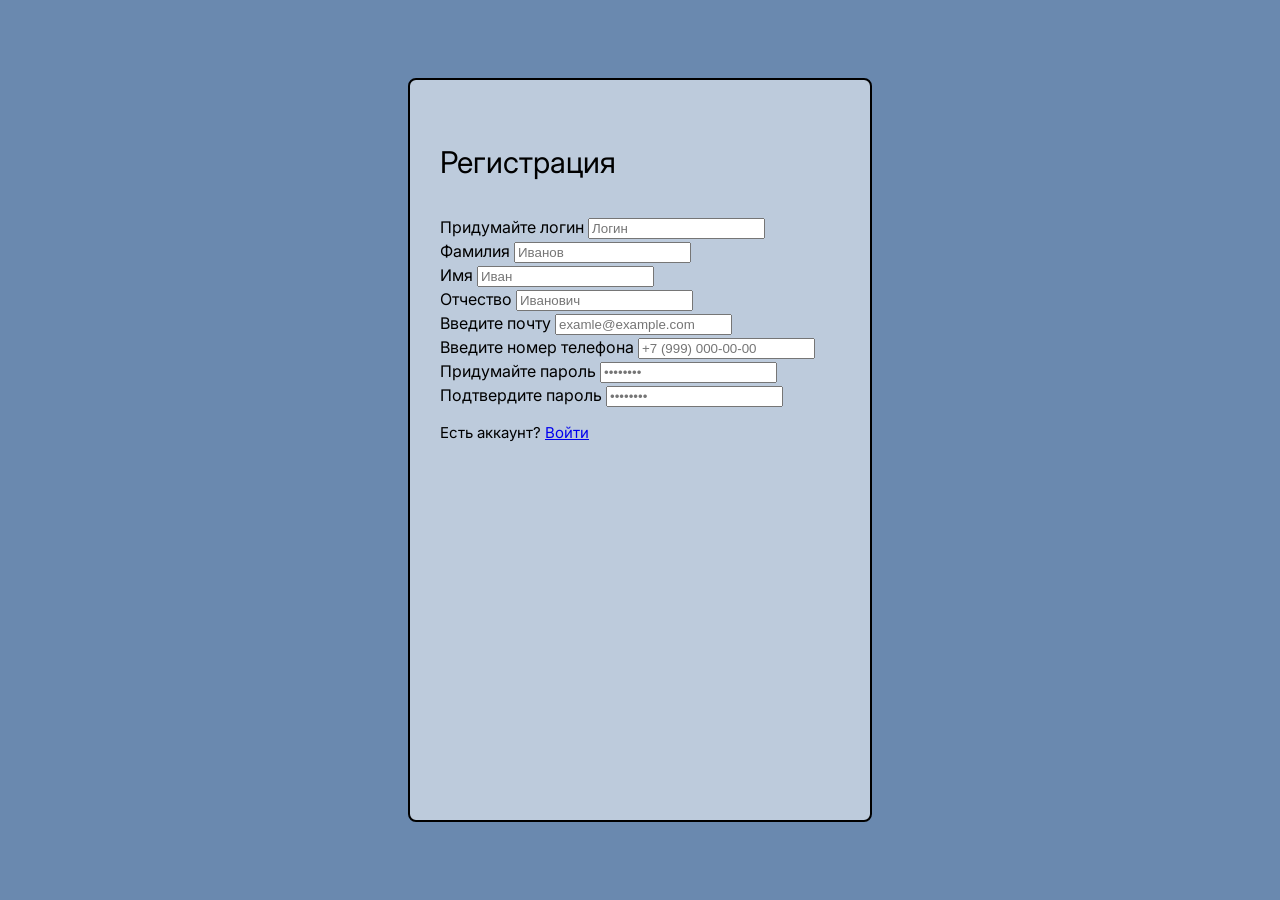
==== commit 548b7484: "Add files via upload" ====
--- a/index.html
+++ b/index.html
@@ -1,3479 +1,39 @@
-<!DOCTYPE html>
-<html lang="ru">
-<head>
-  <meta charset="UTF-8">
-  <meta name="viewport" content="width=device-width, initial-scale=1.0">
-  <title>Учебный Журнал Pro - Система учета успеваемости</title>
-  
-  <!-- TailwindCSS -->
-  <script src="https://cdn.tailwindcss.com"></script>
-  
-  <!-- React & ReactDOM -->
-  <script crossorigin src="https://unpkg.com/react@18/umd/react.development.js"></script>
-  <script crossorigin src="https://unpkg.com/react-dom@18/umd/react-dom.development.js"></script>
-  
-  <!-- Babel for JSX -->
-  <script src="https://unpkg.com/@babel/standalone/babel.min.js"></script>
-  
-  <!-- XLSX for Excel Export -->
-  <script src="https://cdn.sheetjs.com/xlsx-0.20.1/package/dist/xlsx.full.min.js"></script>
-
-  <style>
-    * {
-      margin: 0;
-      padding: 0;
-      box-sizing: border-box;
-    }
-    
-    body {
-      font-family: -apple-system, BlinkMacSystemFont, 'Segoe UI', Roboto, 'Helvetica Neue', Arial, sans-serif;
-    }
-
-    ::-webkit-scrollbar {
-      width: 8px;
-      height: 8px;
-    }
-
-    ::-webkit-scrollbar-track {
-      background: #f1f1f1;
-      border-radius: 4px;
-    }
-
-    ::-webkit-scrollbar-thumb {
-      background: #c1c1c1;
-      border-radius: 4px;
-    }
-
-    ::-webkit-scrollbar-thumb:hover {
-      background: #a1a1a1;
-    }
-
-    thead th {
-      position: sticky;
-      z-index: 10;
-    }
-
-    input[type=number]::-webkit-inner-spin-button,
-    input[type=number]::-webkit-outer-spin-button {
-      -webkit-appearance: none;
-      margin: 0;
-    }
-
-    input[type=number] {
-      -moz-appearance: textfield;
-    }
-
-    .transition-all {
-      transition-property: all;
-      transition-timing-function: cubic-bezier(0.4, 0, 0.2, 1);
-      transition-duration: 150ms;
-    }
-
-    @keyframes fadeIn {
-      from { opacity: 0; transform: translateY(-10px); }
-      to { opacity: 1; transform: translateY(0); }
-    }
-
-    .animate-fade-in {
-      animation: fadeIn 0.3s ease-out;
-    }
-
-    @keyframes slideIn {
-      from { opacity: 0; transform: scale(0.95); }
-      to { opacity: 1; transform: scale(1); }
-    }
-
-    .animate-slide-in {
-      animation: slideIn 0.2s ease-out;
-    }
-
-    @keyframes pulse-red {
-      0%, 100% { background-color: #fee2e2; }
-      50% { background-color: #fecaca; }
-    }
-
-    .animate-pulse-red {
-      animation: pulse-red 2s infinite;
-    }
-
-    .news-card:hover {
-      transform: translateY(-2px);
-      box-shadow: 0 10px 25px rgba(0,0,0,0.1);
-    }
-
-    .dropdown-menu {
-      position: absolute;
-      right: 0;
-      top: 100%;
-      background: white;
-      border-radius: 8px;
-      box-shadow: 0 4px 20px rgba(0,0,0,0.15);
-      z-index: 100;
-      min-width: 200px;
-      margin-top: 8px;
-    }
-
-    .nav-item-active {
-      background: linear-gradient(135deg, #3b82f6 0%, #2563eb 100%);
-      color: white;
-      box-shadow: 0 4px 6px -1px rgba(59, 130, 246, 0.5);
-    }
-
-    .nav-item-inactive {
-      background: transparent;
-      color: #6b7280;
-    }
-
-    .nav-item-inactive:hover {
-      background: #f3f4f6;
-      color: #1f2937;
-    }
-
-    .chat-bubble-me {
-      background: linear-gradient(135deg, #3b82f6 0%, #2563eb 100%);
-      color: white;
-      border-radius: 12px 12px 0 12px;
-    }
-
-    .chat-bubble-other {
-      background: #f3f4f6;
-      color: #1f2937;
-      border-radius: 12px 12px 12px 0;
-    }
-
-    .file-attachment {
-      background: rgba(255,255,255,0.2);
-      padding: 8px;
-      border-radius: 8px;
-      margin-top: 4px;
-      display: flex;
-      align-items: center;
-      gap: 8px;
-      font-size: 0.85rem;
-    }
-    
-    .file-attachment img {
-      max-width: 200px;
-      max-height: 200px;
-      border-radius: 4px;
-      display: block;
-    }
-
-    .sidebar {
-      width: 260px;
-      flex-shrink: 0;
-    }
-
-    @media (max-width: 768px) {
-      .sidebar {
-        width: 100%;
-        height: auto;
-      }
-      .main-content {
-        width: 100%;
-      }
-    }
-
-    .status-badge {
-      padding: 4px 12px;
-      border-radius: 9999px;
-      font-size: 12px;
-      font-weight: 600;
-    }
-
-    .status-active {
-      background: #d1fae5;
-      color: #059669;
-    }
-
-    .status-archived {
-      background: #f3f4f6;
-      color: #6b7280;
-    }
-
-    .status-academic {
-      background: #fef3c7;
-      color: #d97706;
-    }
-
-    .avatar-upload {
-      position: relative;
-      cursor: pointer;
-    }
-
-    .avatar-upload:hover .avatar-overlay {
-      opacity: 1;
-    }
-
-    .avatar-overlay {
-      position: absolute;
-      inset: 0;
-      background: rgba(0,0,0,0.5);
-      border-radius: 50%;
-      display: flex;
-      align-items: center;
-      justify-content: center;
-      color: white;
-      opacity: 0;
-      transition: opacity 0.2s;
-    }
-
-    .chat-list-item {
-      transition: all 0.2s;
-    }
-
-    .chat-list-item:hover {
-      background: #f3f4f6;
-    }
-
-    .chat-list-item.active {
-      background: #dbeafe;
-      border-left: 3px solid #3b82f6;
-    }
-
-    .message-input {
-      resize: none;
-      max-height: 150px;
-      overflow-y: auto;
-    }
-  </style>
-</head>
-<body>
-  <div id="root"></div>
-
-  <script type="text/babel">
-    const { useState, useEffect, useMemo, useRef } = React;
-
-    // Initial Data
-    const initialGroups = [
-      { id: 1, name: 'ИТ-21' },
-      { id: 2, name: 'ИТ-22' },
-      { id: 3, name: 'ЭК-21' },
-    ];
-    
-    const initialSubjects = [
-      { id: 1, name: 'Базы данных', groupId: 1 },
-      { id: 2, name: 'Программирование', groupId: 1 },
-      { id: 3, name: 'Математика', groupId: 2 },
-    ];
-
-    const initialStudents = [
-      { id: 1, name: 'Алексеев А.А.', groupId: 1 },
-      { id: 2, name: 'Борисов Б.Б.', groupId: 1 },
-      { id: 3, name: 'Васильев В.В.', groupId: 1 },
-      { id: 4, name: 'Григорьев Г.Г.', groupId: 1 },
-      { id: 5, name: 'Дмитриев Д.Д.', groupId: 1 },
-    ];
-
-    const initialSchedule = {};
-    const initialBellSchedules = [];
-    const initialNews = [];
-    const initialMessages = [];
-
-    // Default Admin
-    const defaultAdmin = {
-      id: 999,
-      username: 'admin',
-      password: 'admin',
-      role: 'admin',
-      name: 'Администратор',
-      avatar: null
-    };
-
-    const studentStatuses = {
-      active: { label: 'Активен', color: 'status-active' },
-      archived: { label: 'Архив', color: 'status-archived' },
-      academic: { label: 'Академ', color: 'status-academic' }
-    };
-
-    const absenceReasons = [
-      { value: 'illness', label: 'Болезнь (справка)', color: 'bg-green-100' },
-      { value: 'valid', label: 'Уважительная причина', color: 'bg-blue-100' },
-      { value: 'skip', label: 'Прогул (НП)', color: 'bg-red-100' },
-      { value: 'family', label: 'По семейным обстоятельствам', color: 'bg-yellow-100' },
-    ];
-
-    const weekDays = ['Понедельник', 'Вторник', 'Среда', 'Четверг', 'Пятница', 'Суббота'];
-
-    // Storage Utilities
-    const getFromStorage = (key, initialValue) => {
-      try {
-        const stored = localStorage.getItem(key);
-        if (stored) {
-          return JSON.parse(stored);
-        }
-        localStorage.setItem(key, JSON.stringify(initialValue));
-        return initialValue;
-      } catch (e) {
-        console.error('Storage error:', e);
-        return initialValue;
-      }
-    };
-
-    const saveToStorage = (key, value) => {
-      try {
-        localStorage.setItem(key, JSON.stringify(value));
-      } catch (e) {
-        alert('Ошибка сохранения: Превышен лимит хранилища браузера.');
-      }
-    };
-
-    const getUsers = () => {
-      let users = getFromStorage('users', []);
-      // Ensure admin exists
-      if (!users.find(u => u.username === 'admin')) {
-        users.push(defaultAdmin);
-        saveToStorage('users', users);
-      }
-      return users;
-    };
-
-    const saveUser = (user) => {
-      const users = getUsers();
-      users.push(user);
-      saveToStorage('users', users);
-    };
-
-    const updateUserInStorage = (updatedUser) => {
-      const users = getUsers();
-      const index = users.findIndex(u => u.id === updatedUser.id);
-      if (index !== -1) {
-        users[index] = updatedUser;
-        saveToStorage('users', users);
-      }
-    };
-
-    const deleteUserFromStorage = (userId) => {
-      const users = getUsers();
-      const newUsers = users.filter(u => u.id !== userId);
-      saveToStorage('users', newUsers);
-      
-      const sessions = getFromStorage('savedSessions', []);
-      const newSessions = sessions.filter(s => s.id !== userId);
-      saveToStorage('savedSessions', newSessions);
-
-      const portfolios = getFromStorage('portfolios', {});
-      delete portfolios[userId];
-      saveToStorage('portfolios', portfolios);
-    };
-
-    // Landing Page Component
-    const LandingPage = ({ onLoginClick, onRegisterClick }) => {
-      return (
-        <div className="min-h-screen bg-gradient-to-br from-blue-50 via-indigo-50 to-purple-50 flex flex-col">
-          {/* Header */}
-          <header className="w-full px-6 py-4 flex justify-between items-center bg-white/80 backdrop-blur-md shadow-sm sticky top-0 z-50">
-            <div className="flex items-center gap-2">
-              <span className="text-3xl">📚</span>
-              <h1 className="text-2xl font-bold bg-gradient-to-r from-blue-600 to-indigo-600 bg-clip-text text-transparent">
-                Учебный Журнал
-              </h1>
-            </div>
-            <div className="flex gap-4">
-              <button 
-                onClick={onLoginClick}
-                className="px-6 py-2 rounded-full font-semibold text-blue-600 hover:bg-blue-50 transition-colors"
-              >
-                Войти
-              </button>
-              <button 
-                onClick={onRegisterClick}
-                className="px-6 py-2 rounded-full font-semibold bg-blue-600 text-white hover:bg-blue-700 shadow-lg hover:shadow-xl transition-all transform hover:-translate-y-0.5"
-              >
-                Регистрация
-              </button>
-            </div>
-          </header>
-
-          {/* Hero Section */}
-          <main className="flex-1 flex flex-col items-center justify-center px-4 text-center py-20">
-            <div className="max-w-4xl animate-fade-in">
-              <span className="inline-block px-4 py-1 rounded-full bg-blue-100 text-blue-700 text-sm font-semibold mb-6">
-                🚀 Новая версия 2.0 уже доступна
-              </span>
-              <h2 className="text-5xl md:text-7xl font-extrabold text-gray-900 mb-6 leading-tight">
-                Управление обучением <br/>
-                <span className="bg-gradient-to-r from-blue-600 to-purple-600 bg-clip-text text-transparent">
-                  нового поколения
-                </span>
-              </h2>
-              <p className="text-xl text-gray-600 mb-10 max-w-2xl mx-auto">
-                Единая платформа для преподавателей, студентов и администрации. 
-                Журнал оценок, расписание, чаты и аналитика в одном месте.
-              </p>
-              
-              <div className="flex flex-col sm:flex-row gap-4 justify-center">
-                <button 
-                  onClick={onLoginClick}
-                  className="px-8 py-4 rounded-xl font-bold text-lg bg-gray-900 text-white hover:bg-gray-800 shadow-xl hover:shadow-2xl transition-all transform hover:-translate-y-1"
-                >
-                  Начать работу
-                </button>
-                <button className="px-8 py-4 rounded-xl font-bold text-lg bg-white text-gray-700 border border-gray-200 hover:bg-gray-50 shadow-md hover:shadow-lg transition-all">
-                  Узнать больше
-                </button>
-              </div>
-            </div>
-
-            {/* Features Grid */}
-            <div className="grid grid-cols-1 md:grid-cols-3 gap-8 max-w-6xl mx-auto mt-24 w-full">
-              <div className="bg-white p-8 rounded-2xl shadow-lg border border-gray-100 hover:shadow-xl transition-shadow">
-                <div className="w-14 h-14 bg-blue-100 rounded-xl flex items-center justify-center text-3xl mb-4">📊</div>
-                <h3 className="text-xl font-bold text-gray-900 mb-2">Умный журнал</h3>
-                <p className="text-gray-600">Автоматический расчет среднего балла, посещаемости и экспорты в Excel.</p>
-              </div>
-              <div className="bg-white p-8 rounded-2xl shadow-lg border border-gray-100 hover:shadow-xl transition-shadow">
-                <div className="w-14 h-14 bg-purple-100 rounded-xl flex items-center justify-center text-3xl mb-4">💬</div>
-                <h3 className="text-xl font-bold text-gray-900 mb-2">Общение</h3>
-                <p className="text-gray-600">Встроенный чат для студентов и преподавателей. Личные и групповые беседы.</p>
-              </div>
-              <div className="bg-white p-8 rounded-2xl shadow-lg border border-gray-100 hover:shadow-xl transition-shadow">
-                <div className="w-14 h-14 bg-green-100 rounded-xl flex items-center justify-center text-3xl mb-4">📅</div>
-                <h3 className="text-xl font-bold text-gray-900 mb-2">Расписание</h3>
-                <p className="text-gray-600">Гибкое составление расписания с привязкой к аудиториям и звонкам.</p>
-              </div>
-            </div>
-          </main>
-
-          <footer className="w-full py-6 text-center text-gray-500 text-sm bg-white/50">
-            © 2024 Учебный Журнал Pro. Все права защищены.
-          </footer>
-        </div>
-      );
-    };
-
-    // Login Component
-    const LoginPage = ({ onLogin, onBack }) => {
-      const [username, setUsername] = useState('');
-      const [password, setPassword] = useState('');
-      const [error, setError] = useState('');
-
-      const handleSubmit = (e) => {
-        e.preventDefault();
-        const users = getUsers();
-        const user = users.find(u => u.username === username && u.password === password);
-        if (user) {
-          onLogin(user);
-        } else {
-          setError('Неверное имя пользователя или пароль');
-        }
-      };
-
-      return (
-        <div className="min-h-screen bg-gradient-to-br from-blue-50 to-indigo-100 flex items-center justify-center p-4">
-          <div className="bg-white rounded-2xl shadow-xl p-8 w-full max-w-md animate-slide-in">
-            <button onClick={onBack} className="mb-4 text-gray-500 hover:text-gray-700 flex items-center gap-2">
-              ← На главную
-            </button>
-            <div className="text-center mb-8">
-              <h1 className="text-3xl font-bold text-gray-800 mb-2">Вход в систему</h1>
-              <p className="text-gray-600">Добро пожаловать обратно</p>
-            </div>
-
-            <form onSubmit={handleSubmit} className="space-y-6">
-              <div>
-                <label className="block text-sm font-medium text-gray-700 mb-2">Имя пользователя</label>
-                <input
-                  type="text"
-                  value={username}
-                  onChange={(e) => setUsername(e.target.value)}
-                  className="w-full px-4 py-3 border border-gray-300 rounded-lg focus:ring-2 focus:ring-blue-500 focus:border-transparent transition-all"
-                  placeholder="Введите логин"
-                  required
-                />
-              </div>
-
-              <div>
-                <label className="block text-sm font-medium text-gray-700 mb-2">Пароль</label>
-                <input
-                  type="password"
-                  value={password}
-                  onChange={(e) => setPassword(e.target.value)}
-                  className="w-full px-4 py-3 border border-gray-300 rounded-lg focus:ring-2 focus:ring-blue-500 focus:border-transparent transition-all"
-                  placeholder="Введите пароль"
-                  required
-                />
-              </div>
-
-              {error && (
-                <div className="bg-red-50 text-red-600 px-4 py-3 rounded-lg text-sm animate-fade-in">{error}</div>
-              )}
-
-              <button type="submit" className="w-full bg-blue-600 text-white py-3 rounded-lg font-semibold hover:bg-blue-700 transition-colors shadow-lg">Войти</button>
-            </form>
-
-            <div className="mt-6 p-4 bg-blue-50 border border-blue-100 rounded-lg">
-              <p className="text-sm text-blue-800 font-semibold mb-1">Демо доступ:</p>
-              <p className="text-xs text-blue-600">Админ: admin / admin</p>
-            </div>
-          </div>
-        </div>
-      );
-    };
-
-    // Register Component (Teachers only)
-    const RegisterPage = ({ onRegister, onBack }) => {
-      const [username, setUsername] = useState('');
-      const [password, setPassword] = useState('');
-      const [confirmPassword, setConfirmPassword] = useState('');
-      const [name, setName] = useState('');
-      const [error, setError] = useState('');
-      const [success, setSuccess] = useState('');
-
-      const handleSubmit = (e) => {
-        e.preventDefault();
-        setError('');
-        setSuccess('');
-
-        if (password !== confirmPassword) {
-          setError('Пароли не совпадают');
-          return;
-        }
-
-        if (password.length < 6) {
-          setError('Пароль должен быть не менее 6 символов');
-          return;
-        }
-
-        const users = getUsers();
-        if (users.find(u => u.username === username)) {
-          setError('Пользователь с таким именем уже существует');
-          return;
-        }
-
-        const newUser = {
-          id: Date.now(),
-          username,
-          password,
-          role: 'teacher',
-          name: name || username,
-          avatar: null
-        };
-
-        saveUser(newUser);
-        setSuccess('Регистрация успешна! Перенаправление на вход...');
-        
-        setTimeout(() => {
-          onBack();
-        }, 1500);
-      };
-
-      return (
-        <div className="min-h-screen bg-gradient-to-br from-green-50 to-teal-100 flex items-center justify-center p-4">
-          <div className="bg-white rounded-2xl shadow-xl p-8 w-full max-w-md animate-slide-in">
-            <button onClick={onBack} className="mb-4 text-gray-500 hover:text-gray-700 flex items-center gap-2">
-              ← На главную
-            </button>
-            <div className="text-center mb-8">
-              <h1 className="text-3xl font-bold text-gray-800 mb-2">Регистрация преподавателя</h1>
-              <p className="text-gray-600">Создайте аккаунт для начала работы</p>
-            </div>
-
-            <form onSubmit={handleSubmit} className="space-y-4">
-              <div>
-                <label className="block text-sm font-medium text-gray-700 mb-2">ФИО</label>
-                <input
-                  type="text"
-                  value={name}
-                  onChange={(e) => setName(e.target.value)}
-                  className="w-full px-4 py-3 border border-gray-300 rounded-lg focus:ring-2 focus:ring-green-500 focus:border-transparent transition-all"
-                  placeholder="Иванов Иван Иванович"
-                  required
-                />
-              </div>
-
-              <div>
-                <label className="block text-sm font-medium text-gray-700 mb-2">Имя пользователя</label>
-                <input
-                  type="text"
-                  value={username}
-                  onChange={(e) => setUsername(e.target.value)}
-                  className="w-full px-4 py-3 border border-gray-300 rounded-lg focus:ring-2 focus:ring-green-500 focus:border-transparent transition-all"
-                  placeholder="Придумайте логин"
-                  required
-                />
-              </div>
-
-              <div>
-                <label className="block text-sm font-medium text-gray-700 mb-2">Пароль</label>
-                <input
-                  type="password"
-                  value={password}
-                  onChange={(e) => setPassword(e.target.value)}
-                  className="w-full px-4 py-3 border border-gray-300 rounded-lg focus:ring-2 focus:ring-green-500 focus:border-transparent transition-all"
-                  placeholder="Придумайте пароль"
-                  required
-                />
-              </div>
-
-              <div>
-                <label className="block text-sm font-medium text-gray-700 mb-2">Подтверждение пароля</label>
-                <input
-                  type="password"
-                  value={confirmPassword}
-                  onChange={(e) => setConfirmPassword(e.target.value)}
-                  className="w-full px-4 py-3 border border-gray-300 rounded-lg focus:ring-2 focus:ring-green-500 focus:border-transparent transition-all"
-                  placeholder="Повторите пароль"
-                  required
-                />
-              </div>
-
-              {error && (
-                <div className="bg-red-50 text-red-600 px-4 py-3 rounded-lg text-sm animate-fade-in">{error}</div>
-              )}
-
-              {success && (
-                <div className="bg-green-50 text-green-600 px-4 py-3 rounded-lg text-sm animate-fade-in">{success}</div>
-              )}
-
-              <button type="submit" className="w-full bg-green-600 text-white py-3 rounded-lg font-semibold hover:bg-green-700 transition-colors shadow-lg">Зарегистрироваться</button>
-            </form>
-          </div>
-        </div>
-      );
-    };
-
-    // Password Verification Modal
-    const PasswordVerifyModal = ({ isOpen, onClose, onVerify, username }) => {
-      const [password, setPassword] = useState('');
-      const [error, setError] = useState('');
-
-      if (!isOpen) return null;
-
-      const handleSubmit = () => {
-        const users = getUsers();
-        const user = users.find(u => u.username === username && u.password === password);
-        if (user) {
-          onVerify(user);
-          setPassword('');
-          setError('');
-          onClose();
-        } else {
-          setError('Неверный пароль');
-        }
-      };
-
-      return (
-        <div className="fixed inset-0 bg-black bg-opacity-50 flex items-center justify-center z-50 p-4" onClick={onClose}>
-          <div className="bg-white rounded-2xl p-6 w-full max-w-md animate-slide-in" onClick={(e) => e.stopPropagation()}>
-            <h3 className="text-xl font-bold text-gray-800 mb-4">🔒 Подтверждение личности</h3>
-            <p className="text-gray-600 mb-4">Введите пароль для аккаунта <strong>{username}</strong></p>
-
-            <div className="space-y-4">
-              <div>
-                <label className="block text-sm font-medium text-gray-700 mb-2">Пароль</label>
-                <input
-                  type="password"
-                  value={password}
-                  onChange={(e) => setPassword(e.target.value)}
-                  onKeyPress={(e) => e.key === 'Enter' && handleSubmit()}
-                  className="w-full px-4 py-3 border border-gray-300 rounded-lg focus:ring-2 focus:ring-blue-500 focus:border-transparent"
-                  placeholder="Введите пароль"
-                  autoFocus
-                />
-              </div>
-
-              {error && (
-                <div className="bg-red-50 text-red-600 px-4 py-3 rounded-lg text-sm">{error}</div>
-              )}
-
-              <div className="flex gap-3">
-                <button onClick={onClose} className="flex-1 bg-gray-200 text-gray-700 py-3 rounded-lg font-semibold hover:bg-gray-300">Отмена</button>
-                <button onClick={handleSubmit} className="flex-1 bg-blue-600 text-white py-3 rounded-lg font-semibold hover:bg-blue-700">Подтвердить</button>
-              </div>
-            </div>
-          </div>
-        </div>
-      );
-    };
-
-    // Student Status Modal
-    const StudentStatusModal = ({ isOpen, onClose, student, onSave }) => {
-      const [status, setStatus] = useState(student?.status || 'active');
-      const [reason, setReason] = useState('');
-
-      useEffect(() => {
-        if (student) {
-          setStatus(student.status || 'active');
-          setReason(student.statusReason || '');
-        }
-      }, [student]);
-
-      if (!isOpen || !student) return null;
-
-      const handleSave = () => {
-        onSave({
-          id: student.id,
-          status,
-          statusReason: reason,
-          statusDate: new Date().toISOString().split('T')[0]
-        });
-        onClose();
-      };
-
-      return (
-        <div className="fixed inset-0 bg-black bg-opacity-50 flex items-center justify-center z-50 p-4" onClick={onClose}>
-          <div className="bg-white rounded-2xl p-6 w-full max-w-md animate-slide-in" onClick={(e) => e.stopPropagation()}>
-            <h3 className="text-xl font-bold text-gray-800 mb-4">Статус студента: {student.name}</h3>
-
-            <div className="space-y-4">
-              <div>
-                <label className="block text-sm font-medium text-gray-700 mb-2">Статус</label>
-                <select
-                  value={status}
-                  onChange={(e) => setStatus(e.target.value)}
-                  className="w-full px-4 py-3 border border-gray-300 rounded-lg focus:ring-2 focus:ring-blue-500 focus:border-transparent"
-                >
-                  <option value="active">🟢 Активен</option>
-                  <option value="academic">🟡 Академический отпуск</option>
-                  <option value="archived">⚫ Архив (отчислен/выпуск)</option>
-                </select>
-              </div>
-
-              <div>
-                <label className="block text-sm font-medium text-gray-700 mb-2">
-                  {status === 'academic' ? 'Причина академа' : status === 'archived' ? 'Причина' : 'Комментарий'}
-                </label>
-                <textarea
-                  value={reason}
-                  onChange={(e) => setReason(e.target.value)}
-                  className="w-full px-4 py-3 border border-gray-300 rounded-lg focus:ring-2 focus:ring-blue-500 focus:border-transparent resize-none"
-                  rows="3"
-                  placeholder="Введите причину..."
-                />
-              </div>
-
-              <div className="flex gap-3 pt-4">
-                <button onClick={onClose} className="flex-1 bg-gray-200 text-gray-700 py-3 rounded-lg font-semibold hover:bg-gray-300">Отмена</button>
-                <button onClick={handleSave} className="flex-1 bg-blue-600 text-white py-3 rounded-lg font-semibold hover:bg-blue-700">Сохранить</button>
-              </div>
-            </div>
-          </div>
-        </div>
-      );
-    };
-
-    // Attendance Modal
-    const AttendanceModal = ({ isOpen, onClose, student, onSave, currentStatus }) => {
-      const [selectedReason, setSelectedReason] = useState(currentStatus?.reason || '');
-      const [comment, setComment] = useState(currentStatus?.comment || '');
-
-      if (!isOpen) return null;
-
-      const handleSave = () => {
-        onSave({
-          studentId: student.id,
-          reason: selectedReason,
-          comment,
-          status: selectedReason ? 'absent' : 'present'
-        });
-        onClose();
-      };
-
-      const handleClear = () => {
-        onSave({
-          studentId: student.id,
-          reason: '',
-          comment: '',
-          status: 'present'
-        });
-        onClose();
-      };
-
-      return (
-        <div className="fixed inset-0 bg-black bg-opacity-50 flex items-center justify-center z-50 p-4" onClick={onClose}>
-          <div className="bg-white rounded-2xl p-6 w-full max-w-md animate-slide-in" onClick={(e) => e.stopPropagation()}>
-            <h3 className="text-xl font-bold text-gray-800 mb-4">Посещаемость: {student?.name}</h3>
-
-            <div className="space-y-4">
-              <div>
-                <label className="block text-sm font-medium text-gray-700 mb-2">Причина отсутствия</label>
-                <select
-                  value={selectedReason}
-                  onChange={(e) => setSelectedReason(e.target.value)}
-                  className="w-full px-4 py-3 border border-gray-300 rounded-lg focus:ring-2 focus:ring-blue-500 focus:border-transparent"
-                >
-                  <option value="">Выберите причину</option>
-                  {absenceReasons.map((reason) => (
-                    <option key={reason.value} value={reason.value}>{reason.label}</option>
-                  ))}
-                </select>
-              </div>
-
-              <div>
-                <label className="block text-sm font-medium text-gray-700 mb-2">Комментарий</label>
-                <textarea
-                  value={comment}
-                  onChange={(e) => setComment(e.target.value)}
-                  className="w-full px-4 py-3 border border-gray-300 rounded-lg focus:ring-2 focus:ring-blue-500 focus:border-transparent resize-none"
-                  rows="3"
-                  placeholder="Дополнительная информация..."
-                />
-              </div>
-
-              <div className="flex gap-3 pt-4">
-                <button onClick={handleClear} className="flex-1 bg-gray-200 text-gray-700 py-3 rounded-lg font-semibold hover:bg-gray-300">Очистить статус</button>
-                <button onClick={handleSave} className="flex-1 bg-blue-600 text-white py-3 rounded-lg font-semibold hover:bg-blue-700">Сохранить</button>
-              </div>
-            </div>
-          </div>
-        </div>
-      );
-    };
-
-    // Add Grade Column Modal
-    const AddGradeColumnModal = ({ isOpen, onClose, onAdd, subjectName }) => {
-      const [columnName, setColumnName] = useState('');
-      const [weight, setWeight] = useState(1);
-      const [maxScore, setMaxScore] = useState(5);
-
-      if (!isOpen) return null;
-
-      const handleAdd = () => {
-        if (columnName.trim()) {
-          onAdd({
-            id: Date.now(),
-            name: columnName,
-            weight: parseFloat(weight),
-            maxScore: parseInt(maxScore)
-          });
-          setColumnName('');
-          setWeight(1);
-          setMaxScore(5);
-          onClose();
-        }
-      };
-
-      return (
-        <div className="fixed inset-0 bg-black bg-opacity-50 flex items-center justify-center z-50 p-4" onClick={onClose}>
-          <div className="bg-white rounded-2xl p-6 w-full max-w-md animate-slide-in" onClick={(e) => e.stopPropagation()}>
-            <h3 className="text-xl font-bold text-gray-800 mb-2">Добавить оценку: {subjectName}</h3>
-            <p className="text-gray-500 text-sm mb-4">Колонка будет добавлена только для этого предмета</p>
-
-            <div className="space-y-4">
-              <div>
-                <label className="block text-sm font-medium text-gray-700 mb-2">Название колонки</label>
-                <input
-                  type="text"
-                  value={columnName}
-                  onChange={(e) => setColumnName(e.target.value)}
-                  className="w-full px-4 py-3 border border-gray-300 rounded-lg focus:ring-2 focus:ring-blue-500 focus:border-transparent"
-                  placeholder="Например: Лабораторная №3"
-                />
-              </div>
-
-              <div>
-                <label className="block text-sm font-medium text-gray-700 mb-2">Вес оценки (коэффициент)</label>
-                <input
-                  type="number"
-                  value={weight}
-                  onChange={(e) => setWeight(e.target.value)}
-                  min="0.1"
-                  step="0.1"
-                  className="w-full px-4 py-3 border border-gray-300 rounded-lg focus:ring-2 focus:ring-blue-500 focus:border-transparent"
-                />
-              </div>
-
-              <div>
-                <label className="block text-sm font-medium text-gray-700 mb-2">Максимальный балл</label>
-                <input
-                  type="number"
-                  value={maxScore}
-                  onChange={(e) => setMaxScore(e.target.value)}
-                  min="1"
-                  className="w-full px-4 py-3 border border-gray-300 rounded-lg focus:ring-2 focus:ring-blue-500 focus:border-transparent"
-                />
-              </div>
-
-              <div className="flex gap-3 pt-4">
-                <button onClick={onClose} className="flex-1 bg-gray-200 text-gray-700 py-3 rounded-lg font-semibold hover:bg-gray-300">Отмена</button>
-                <button onClick={handleAdd} className="flex-1 bg-blue-600 text-white py-3 rounded-lg font-semibold hover:bg-blue-700">Добавить</button>
-              </div>
-            </div>
-          </div>
-        </div>
-      );
-    };
-
-    // Add Student Modal (Teacher/Admin only)
-    const AddStudentModal = ({ isOpen, onClose, onAdd, groups }) => {
-      const [name, setName] = useState('');
-      const [groupId, setGroupId] = useState('');
-      const [username, setUsername] = useState('');
-      const [password, setPassword] = useState('');
-
-      if (!isOpen) return null;
-
-      const handleAdd = () => {
-        if (name.trim() && groupId && username && password) {
-          onAdd({
-            id: Date.now(),
-            name: name.trim(),
-            groupId: parseInt(groupId),
-            status: 'active',
-            username,
-            password,
-            role: 'student'
-          });
-          setName('');
-          setGroupId('');
-          setUsername('');
-          setPassword('');
-          onClose();
-        }
-      };
-
-      return (
-        <div className="fixed inset-0 bg-black bg-opacity-50 flex items-center justify-center z-50 p-4" onClick={onClose}>
-          <div className="bg-white rounded-2xl p-6 w-full max-w-md animate-slide-in" onClick={(e) => e.stopPropagation()}>
-            <h3 className="text-xl font-bold text-gray-800 mb-4">Добавить студента</h3>
-
-            <div className="space-y-4">
-              <div>
-                <label className="block text-sm font-medium text-gray-700 mb-2">ФИО студента</label>
-                <input
-                  type="text"
-                  value={name}
-                  onChange={(e) => setName(e.target.value)}
-                  className="w-full px-4 py-3 border border-gray-300 rounded-lg focus:ring-2 focus:ring-blue-500 focus:border-transparent"
-                  placeholder="Введите ФИО"
-                />
-              </div>
-
-              <div>
-                <label className="block text-sm font-medium text-gray-700 mb-2">Имя пользователя</label>
-                <input
-                  type="text"
-                  value={username}
-                  onChange={(e) => setUsername(e.target.value)}
-                  className="w-full px-4 py-3 border border-gray-300 rounded-lg focus:ring-2 focus:ring-blue-500 focus:border-transparent"
-                  placeholder="Придумайте логин"
-                />
-              </div>
-
-              <div>
-                <label className="block text-sm font-medium text-gray-700 mb-2">Пароль</label>
-                <input
-                  type="password"
-                  value={password}
-                  onChange={(e) => setPassword(e.target.value)}
-                  className="w-full px-4 py-3 border border-gray-300 rounded-lg focus:ring-2 focus:ring-blue-500 focus:border-transparent"
-                  placeholder="Придумайте пароль"
-                />
-              </div>
-
-              <div>
-                <label className="block text-sm font-medium text-gray-700 mb-2">Группа</label>
-                <select
-                  value={groupId}
-                  onChange={(e) => setGroupId(e.target.value)}
-                  className="w-full px-4 py-3 border border-gray-300 rounded-lg focus:ring-2 focus:ring-blue-500 focus:border-transparent"
-                >
-                  <option value="">Выберите группу</option>
-                  {groups.map(group => (
-                    <option key={group.id} value={group.id}>{group.name}</option>
-                  ))}
-                </select>
-              </div>
-
-              <div className="flex gap-3 pt-4">
-                <button onClick={onClose} className="flex-1 bg-gray-200 text-gray-700 py-3 rounded-lg font-semibold hover:bg-gray-300">Отмена</button>
-                <button onClick={handleAdd} className="flex-1 bg-blue-600 text-white py-3 rounded-lg font-semibold hover:bg-blue-700">Добавить</button>
-              </div>
-            </div>
-          </div>
-        </div>
-      );
-    };
-
-    // Add Group Modal
-    const AddGroupModal = ({ isOpen, onClose, onAdd }) => {
-      const [groupName, setGroupName] = useState('');
-
-      if (!isOpen) return null;
-
-      const handleAdd = () => {
-        if (groupName.trim()) {
-          onAdd({
-            id: Date.now(),
-            name: groupName.trim()
-          });
-          setGroupName('');
-          onClose();
-        }
-      };
-
-      return (
-        <div className="fixed inset-0 bg-black bg-opacity-50 flex items-center justify-center z-50 p-4" onClick={onClose}>
-          <div className="bg-white rounded-2xl p-6 w-full max-w-md animate-slide-in" onClick={(e) => e.stopPropagation()}>
-            <h3 className="text-xl font-bold text-gray-800 mb-4">Добавить группу</h3>
-
-            <div className="space-y-4">
-              <div>
-                <label className="block text-sm font-medium text-gray-700 mb-2">Название группы</label>
-                <input
-                  type="text"
-                  value={groupName}
-                  onChange={(e) => setGroupName(e.target.value)}
-                  className="w-full px-4 py-3 border border-gray-300 rounded-lg focus:ring-2 focus:ring-blue-500 focus:border-transparent"
-                  placeholder="Например: ИТ-23"
-                />
-              </div>
-
-              <div className="flex gap-3 pt-4">
-                <button onClick={onClose} className="flex-1 bg-gray-200 text-gray-700 py-3 rounded-lg font-semibold hover:bg-gray-300">Отмена</button>
-                <button onClick={handleAdd} className="flex-1 bg-blue-600 text-white py-3 rounded-lg font-semibold hover:bg-blue-700">Добавить</button>
-              </div>
-            </div>
-          </div>
-        </div>
-      );
-    };
-
-    // Add Subject Modal (Admin only for teacher assignment)
-    const AddSubjectModal = ({ isOpen, onClose, onAdd, groups, teachers }) => {
-      const [subjectName, setSubjectName] = useState('');
-      const [groupId, setGroupId] = useState('');
-      const [teacherId, setTeacherId] = useState('');
-
-      if (!isOpen) return null;
-
-      const handleAdd = () => {
-        if (subjectName.trim() && groupId && teacherId) {
-          onAdd({
-            id: Date.now(),
-            name: subjectName.trim(),
-            groupId: parseInt(groupId),
-            teacherId: parseInt(teacherId)
-          });
-          setSubjectName('');
-          setGroupId('');
-          setTeacherId('');
-          onClose();
-        }
-      };
-
-      return (
-        <div className="fixed inset-0 bg-black bg-opacity-50 flex items-center justify-center z-50 p-4" onClick={onClose}>
-          <div className="bg-white rounded-2xl p-6 w-full max-w-md animate-slide-in" onClick={(e) => e.stopPropagation()}>
-            <h3 className="text-xl font-bold text-gray-800 mb-4">Добавить предмет</h3>
-
-            <div className="space-y-4">
-              <div>
-                <label className="block text-sm font-medium text-gray-700 mb-2">Название предмета</label>
-                <input
-                  type="text"
-                  value={subjectName}
-                  onChange={(e) => setSubjectName(e.target.value)}
-                  className="w-full px-4 py-3 border border-gray-300 rounded-lg focus:ring-2 focus:ring-blue-500 focus:border-transparent"
-                  placeholder="Например: Базы данных"
-                />
-              </div>
-
-              <div>
-                <label className="block text-sm font-medium text-gray-700 mb-2">Группа</label>
-                <select
-                  value={groupId}
-                  onChange={(e) => setGroupId(e.target.value)}
-                  className="w-full px-4 py-3 border border-gray-300 rounded-lg focus:ring-2 focus:ring-blue-500 focus:border-transparent"
-                >
-                  <option value="">Выберите группу</option>
-                  {groups.map(group => (
-                    <option key={group.id} value={group.id}>{group.name}</option>
-                  ))}
-                </select>
-              </div>
-
-              <div>
-                <label className="block text-sm font-medium text-gray-700 mb-2">Преподаватель</label>
-                <select
-                  value={teacherId}
-                  onChange={(e) => setTeacherId(e.target.value)}
-                  className="w-full px-4 py-3 border border-gray-300 rounded-lg focus:ring-2 focus:ring-blue-500 focus:border-transparent"
-                >
-                  <option value="">Выберите преподавателя</option>
-                  {teachers.map(teacher => (
-                    <option key={teacher.id} value={teacher.id}>{teacher.name}</option>
-                  ))}
-                </select>
-              </div>
-
-              <div className="flex gap-3 pt-4">
-                <button onClick={onClose} className="flex-1 bg-gray-200 text-gray-700 py-3 rounded-lg font-semibold hover:bg-gray-300">Отмена</button>
-                <button onClick={handleAdd} className="flex-1 bg-blue-600 text-white py-3 rounded-lg font-semibold hover:bg-blue-700">Добавить</button>
-              </div>
-            </div>
-          </div>
-        </div>
-      );
-    };
-
-    // Bell Schedule Modal
-    const BellScheduleModal = ({ isOpen, onClose, bellSchedules, onSave, onDelete }) => {
-      const [editingId, setEditingId] = useState(null);
-      const [name, setName] = useState('');
-      const [selectedDays, setSelectedDays] = useState([]);
-      const [pairs, setPairs] = useState([{ pair: 1, start: '09:00', end: '10:30' }]);
-
-      useEffect(() => {
-        if (!isOpen) {
-          setName('');
-          setSelectedDays([]);
-          setPairs([{ pair: 1, start: '09:00', end: '10:30' }]);
-          setEditingId(null);
-        }
-      }, [isOpen]);
-
-      if (!isOpen) return null;
-
-      const handleAddPair = () => {
-        setPairs(prev => [...prev, { pair: prev.length + 1, start: '09:00', end: '10:30' }]);
-      };
-
-      const handleRemovePair = (index) => {
-        setPairs(prev => prev.filter((_, i) => i !== index));
-      };
-
-      const handlePairChange = (index, field, value) => {
-        setPairs(prev => prev.map((p, i) => i === index ? { ...p, [field]: value } : p));
-      };
-
-      const handleDayToggle = (day) => {
-        setSelectedDays(prev => 
-          prev.includes(day) ? prev.filter(d => d !== day) : [...prev, day]
-        );
-      };
-
-      const handleEdit = (schedule) => {
-        setEditingId(schedule.id);
-        setName(schedule.name);
-        setSelectedDays([...schedule.days]);
-        setPairs([...schedule.pairs]);
-      };
-
-      const handleSave = () => {
-        if (name.trim() && pairs.length > 0 && selectedDays.length > 0) {
-          onSave({
-            id: editingId || Date.now(),
-            name: name.trim(),
-            days: selectedDays,
-            pairs: pairs.map((p, i) => ({ ...p, pair: i + 1 }))
-          });
-          setName('');
-          setSelectedDays([]);
-          setPairs([{ pair: 1, start: '09:00', end: '10:30' }]);
-          setEditingId(null);
-        }
-      };
-
-      const handleDelete = (id) => {
-        if (confirm('Вы уверены, что хотите удалить это расписание звонков?')) {
-          onDelete(id);
-        }
-      };
-
-      return (
-        <div className="fixed inset-0 bg-black bg-opacity-50 flex items-center justify-center z-50 p-4 overflow-y-auto" onClick={onClose}>
-          <div className="bg-white rounded-2xl p-6 w-full max-w-4xl my-8 animate-slide-in" onClick={(e) => e.stopPropagation()}>
-            <div className="flex items-center justify-between mb-4">
-              <h3 className="text-xl font-bold text-gray-800">🔔 Расписание звонков</h3>
-              <button onClick={onClose} className="text-gray-500 hover:text-gray-700 text-2xl">×</button>
-            </div>
-
-            <div className="bg-gray-50 rounded-lg p-4 mb-4">
-              <h4 className="font-semibold text-gray-700 mb-3">
-                {editingId ? '✏️ Редактировать расписание' : '➕ Добавить расписание'}
-              </h4>
-              <div className="space-y-3">
-                <input
-                  type="text"
-                  value={name}
-                  onChange={(e) => setName(e.target.value)}
-                  placeholder="Название (например: Основное)"
-                  className="w-full px-4 py-3 border rounded-lg focus:ring-2 focus:ring-blue-500 focus:border-transparent"
-                />
-                
-                <div>
-                  <label className="block text-sm font-medium text-gray-700 mb-2">Дни недели:</label>
-                  <div className="flex flex-wrap gap-2">
-                    {weekDays.map(day => (
-                      <button
-                        key={day}
-                        type="button"
-                        onClick={() => handleDayToggle(day)}
-                        className={`px-3 py-2 rounded-lg text-sm font-medium transition-all ${
-                          selectedDays.includes(day)
-                            ? 'bg-blue-600 text-white'
-                            : 'bg-gray-200 text-gray-700 hover:bg-gray-300'
-                        }`}
-                      >
-                        {day.slice(0, 3)}
-                      </button>
-                    ))}
-                  </div>
-                </div>
-                
-                <div className="space-y-2">
-                  <label className="block text-sm font-medium text-gray-700">Пары:</label>
-                  {pairs.map((pair, index) => (
-                    <div key={index} className="flex gap-2 items-center">
-                      <span className="text-sm text-gray-600 w-16">Пара {index + 1}</span>
-                      <input
-                        type="time"
-                        value={pair.start}
-                        onChange={(e) => handlePairChange(index, 'start', e.target.value)}
-                        className="px-3 py-2 border rounded-lg text-sm"
-                      />
-                      <span className="text-gray-400">-</span>
-                      <input
-                        type="time"
-                        value={pair.end}
-                        onChange={(e) => handlePairChange(index, 'end', e.target.value)}
-                        className="px-3 py-2 border rounded-lg text-sm"
-                      />
-                      {pairs.length > 1 && (
-                        <button onClick={() => handleRemovePair(index)} className="text-red-500 hover:text-red-700 p-1">🗑️</button>
-                      )}
-                    </div>
-                  ))}
-                  <button onClick={handleAddPair} className="text-blue-600 hover:text-blue-800 text-sm font-semibold">+ Добавить пару</button>
-                </div>
-              </div>
-              <div className="flex gap-2 mt-3">
-                <button
-                  onClick={handleSave}
-                  className="bg-blue-600 text-white px-4 py-2 rounded-lg font-semibold hover:bg-blue-700 transition-colors text-sm"
-                  disabled={selectedDays.length === 0}
-                >
-                  {editingId ? 'Сохранить' : 'Добавить'}
-                </button>
-                {editingId && (
-                  <button
-                    onClick={() => {
-                      setEditingId(null);
-                      setName('');
-                      setSelectedDays([]);
-                      setPairs([{ pair: 1, start: '09:00', end: '10:30' }]);
-                    }}
-                    className="bg-gray-200 text-gray-700 px-4 py-2 rounded-lg font-semibold hover:bg-gray-300 transition-colors text-sm"
-                  >
-                    Отмена
-                  </button>
-                )}
-              </div>
-            </div>
-
-            <div className="space-y-3 max-h-60 overflow-y-auto">
-              {bellSchedules.length === 0 ? (
-                <p className="text-center text-gray-500 py-4">Нет расписаний звонков</p>
-              ) : (
-                bellSchedules.map(schedule => (
-                  <div key={schedule.id} className="p-4 bg-white border rounded-lg">
-                    <div className="flex items-center justify-between mb-2">
-                      <h4 className="font-semibold text-gray-800">{schedule.name}</h4>
-                      <div className="flex gap-2">
-                        <button onClick={() => handleEdit(schedule)} className="text-blue-600 hover:text-blue-800 text-sm">✏️</button>
-                        <button onClick={() => handleDelete(schedule.id)} className="text-red-600 hover:text-red-800 text-sm">🗑️</button>
-                      </div>
-                    </div>
-                    <div className="flex flex-wrap gap-2 mb-2">
-                      {schedule.days.map(day => (
-                        <span key={day} className="text-xs bg-purple-100 text-purple-800 px-2 py-1 rounded">{day.slice(0, 3)}</span>
-                      ))}
-                    </div>
-                    <div className="flex flex-wrap gap-2">
-                      {schedule.pairs.map(pair => (
-                        <span key={pair.pair} className="text-xs bg-gray-100 px-2 py-1 rounded">{pair.pair}: {pair.start}-{pair.end}</span>
-                      ))}
-                    </div>
-                  </div>
-                ))
-              )}
-            </div>
-
-            <div className="pt-4 mt-4">
-              <button onClick={onClose} className="w-full bg-gray-200 text-gray-700 py-3 rounded-lg font-semibold hover:bg-gray-300 transition-colors">Закрыть</button>
-            </div>
-          </div>
-        </div>
-      );
-    };
-
-    // Edit Export Modal
-    const EditExportModal = ({ isOpen, onClose, students, gradeColumns, grades, attendance, subjects, onConfirm }) => {
-      const [editableGrades, setEditableGrades] = useState({});
-      const [includeGrades, setIncludeGrades] = useState(true);
-      const [includeAttendance, setIncludeAttendance] = useState(true);
-      const [includeAverage, setIncludeAverage] = useState(true);
-      const [includePersonalInfo, setIncludePersonalInfo] = useState(true);
-      const [includeTeacher, setIncludeTeacher] = useState(true);
-
-      useEffect(() => {
-        if (isOpen) {
-          setEditableGrades({ ...grades });
-        }
-      }, [isOpen]);
-
-      if (!isOpen) return null;
-
-      const handleGradeChange = (studentId, columnId, value) => {
-        const column = gradeColumns.find(c => c.id === columnId);
-        const numValue = value === '' ? '' : Math.min(parseInt(value) || 0, column.maxScore);
-        
-        setEditableGrades(prev => ({
-          ...prev,
-          [`${studentId}-${columnId}`]: numValue
-        }));
-      };
-
-      const handleConfirm = () => {
-        onConfirm(editableGrades, {
-          includeGrades,
-          includeAttendance,
-          includeAverage,
-          includePersonalInfo,
-          includeTeacher
-        });
-        onClose();
-      };
-
-      return (
-        <div className="fixed inset-0 bg-black bg-opacity-50 flex items-center justify-center z-50 p-4 overflow-y-auto" onClick={onClose}>
-          <div className="bg-white rounded-2xl p-6 w-full max-w-5xl my-8 animate-slide-in" onClick={(e) => e.stopPropagation()}>
-            <div className="flex items-center justify-between mb-4">
-              <h3 className="text-xl font-bold text-gray-800">📊 Настройка экспорта в Excel</h3>
-              <button onClick={onClose} className="text-gray-500 hover:text-gray-700 text-2xl">×</button>
-            </div>
-
-            <p className="text-gray-600 mb-4">Выберите данные для экспорта и отредактируйте оценки при необходимости</p>
-
-            <div className="bg-gradient-to-r from-blue-50 to-indigo-50 rounded-lg p-4 mb-4 border border-blue-200">
-              <h4 className="font-semibold text-gray-700 mb-3">📋 Параметры экспорта:</h4>
-              <div className="grid grid-cols-2 md:grid-cols-3 gap-3">
-                <label className="flex items-center gap-2 cursor-pointer">
-                  <input type="checkbox" checked={includePersonalInfo} onChange={(e) => setIncludePersonalInfo(e.target.checked)} className="w-4 h-4 text-blue-600 rounded" />
-                  <span className="text-sm text-gray-700">👤 ФИО</span>
-                </label>
-                <label className="flex items-center gap-2 cursor-pointer">
-                  <input type="checkbox" checked={includeGrades} onChange={(e) => setIncludeGrades(e.target.checked)} className="w-4 h-4 text-blue-600 rounded" />
-                  <span className="text-sm text-gray-700">📝 Оценки</span>
-                </label>
-                <label className="flex items-center gap-2 cursor-pointer">
-                  <input type="checkbox" checked={includeAttendance} onChange={(e) => setIncludeAttendance(e.target.checked)} className="w-4 h-4 text-blue-600 rounded" />
-                  <span className="text-sm text-gray-700">✅ Посещаемость</span>
-                </label>
-                <label className="flex items-center gap-2 cursor-pointer">
-                  <input type="checkbox" checked={includeAverage} onChange={(e) => setIncludeAverage(e.target.checked)} className="w-4 h-4 text-blue-600 rounded" />
-                  <span className="text-sm text-gray-700">📈 Средний балл</span>
-                </label>
-                <label className="flex items-center gap-2 cursor-pointer">
-                  <input type="checkbox" checked={includeTeacher} onChange={(e) => setIncludeTeacher(e.target.checked)} className="w-4 h-4 text-blue-600 rounded" />
-                  <span className="text-sm text-gray-700">👨‍🏫 Преподаватель</span>
-                </label>
-              </div>
-            </div>
-
-            <div className="overflow-x-auto max-h-96 border rounded-lg">
-              <table className="w-full">
-                <thead className="bg-gradient-to-r from-blue-600 to-indigo-600 sticky top-0">
-                  <tr>
-                    {includePersonalInfo && (
-                      <th className="px-3 py-2 text-left text-sm font-semibold text-white border border-blue-700 sticky left-0 bg-gradient-to-r from-blue-600 to-indigo-600">Студент</th>
-                    )}
-                    {includeGrades && gradeColumns.map(column => (
-                      <th key={column.id} className="px-3 py-2 text-center text-sm font-semibold text-white border border-blue-700 min-w-20">{column.name}</th>
-                    ))}
-                    {includeAttendance && (
-                      <th className="px-3 py-2 text-center text-sm font-semibold text-white border border-blue-700">Посещ.</th>
-                    )}
-                    {includeAverage && (
-                      <th className="px-3 py-2 text-center text-sm font-semibold text-white border border-blue-700">Ср. балл</th>
-                    )}
-                  </tr>
-                </thead>
-                <tbody>
-                  {students.map((student, index) => (
-                    <tr key={student.id} className={index % 2 === 0 ? 'bg-white' : 'bg-blue-50'}>
-                      {includePersonalInfo && (
-                        <td className="px-3 py-2 text-sm font-medium text-gray-800 border border-gray-200 sticky left-0 bg-inherit">{student.name}</td>
-                      )}
-                      {includeGrades && gradeColumns.map(column => (
-                        <td key={column.id} className="px-3 py-2 text-center border border-gray-200">
-                          <input
-                            type="number"
-                            min="0"
-                            max={column.maxScore}
-                            value={editableGrades[`${student.id}-${column.id}`] || ''}
-                            onChange={(e) => handleGradeChange(student.id, column.id, e.target.value)}
-                            className="w-14 text-center px-1 py-1 border rounded text-sm focus:ring-2 focus:ring-blue-500"
-                            placeholder="-"
-                          />
-                        </td>
-                      ))}
-                      {includeAttendance && (
-                        <td className="px-3 py-2 text-center border border-gray-200">
-                          <span className={`px-2 py-1 rounded text-xs ${attendance[student.id]?.status === 'present' ? 'bg-green-100 text-green-800' : 'bg-red-100 text-red-800'}`}>
-                            {attendance[student.id]?.status === 'present' ? '✓' : '✗'}
-                          </span>
-                        </td>
-                      )}
-                      {includeAverage && (
-                        <td className="px-3 py-2 text-center border border-gray-200 font-semibold text-blue-600">
-                          {((gradeColumns.reduce((sum, col) => {
-                            const g = editableGrades[`${student.id}-${col.id}`];
-                            return sum + (g ? parseInt(g) * col.weight : 0);
-                          }, 0) / gradeColumns.reduce((sum, col) => sum + col.weight, 0)) || 0).toFixed(2)}
-                        </td>
-                      )}
-                    </tr>
-                  ))}
-                </tbody>
-              </table>
-            </div>
-
-            <div className="flex gap-3 pt-4 mt-4">
-              <button onClick={onClose} className="flex-1 bg-gray-200 text-gray-700 py-3 rounded-lg font-semibold hover:bg-gray-300 transition-colors">Отмена</button>
-              <button onClick={handleConfirm} className="flex-1 bg-gradient-to-r from-green-600 to-emerald-600 text-white py-3 rounded-lg font-semibold hover:from-green-700 hover:to-emerald-700 transition-colors shadow-lg">✅ Экспортировать</button>
-            </div>
-          </div>
-        </div>
-      );
-    };
-
-    // Schedule Modal
-    const ScheduleModal = ({ isOpen, onClose, schedule, onSave, groupId, groupName, subjects, bellSchedules }) => {
-      const [localSchedule, setLocalSchedule] = useState([]);
-      const [editingId, setEditingId] = useState(null);
-      const [editData, setEditData] = useState({ 
-        day: 'Понедельник', 
-        pairNumber: 1,
-        subjectId: '', 
-        room: '', 
-        bellScheduleId: '' 
-      });
-
-      const groupSubjects = useMemo(() => {
-        return subjects.filter(s => s.groupId === parseInt(groupId));
-      }, [subjects, groupId]);
-
-      const dayBellSchedules = useMemo(() => {
-        return bellSchedules.filter(bs => bs.days && bs.days.includes(editData.day));
-      }, [bellSchedules, editData.day]);
-
-      useEffect(() => {
-        if (isOpen && schedule[groupId]) {
-          setLocalSchedule([...schedule[groupId]]);
-        }
-      }, [isOpen, schedule, groupId]);
-
-      useEffect(() => {
-        if (dayBellSchedules.length > 0) {
-          const currentIsValid = dayBellSchedules.find(bs => bs.id === editData.bellScheduleId);
-          if (!currentIsValid) {
-            setEditData(prev => ({ ...prev, bellScheduleId: dayBellSchedules[0].id }));
-          }
-        } else {
-          setEditData(prev => ({ ...prev, bellScheduleId: '' }));
-        }
-      }, [editData.day, dayBellSchedules]);
-
-      if (!isOpen) return null;
-
-      const handleAdd = () => {
-        if (editData.subjectId && editData.bellScheduleId) {
-          const bs = bellSchedules.find(b => b.id === editData.bellScheduleId);
-          const pairInfo = bs?.pairs[editData.pairNumber - 1];
-          
-          if (editingId) {
-            setLocalSchedule(prev => prev.map(s => s.id === editingId ? { 
-              ...editData, 
-              id: editingId,
-              time: pairInfo ? pairInfo.start : editData.time
-            } : s));
-            setEditingId(null);
-          } else {
-            setLocalSchedule(prev => [...prev, { 
-              ...editData, 
-              id: Date.now(),
-              time: pairInfo ? pairInfo.start : editData.time
-            }]);
-          }
-          setEditData({ day: 'Понедельник', pairNumber: 1, subjectId: '', room: '', bellScheduleId: dayBellSchedules[0]?.id || '' });
-        }
-      };
-
-      const handleEdit = (item) => {
-        setEditingId(item.id);
-        const bs = bellSchedules.find(b => b.id === item.bellScheduleId);
-        const pairNum = bs?.pairs.findIndex(p => p.start === item.time) + 1 || item.pairNumber;
-        setEditData({ 
-          day: item.day, 
-          pairNumber: pairNum,
-          subjectId: item.subjectId, 
-          room: item.room, 
-          bellScheduleId: item.bellScheduleId 
-        });
-      };
-
-      const handleDelete = (id) => {
-        setLocalSchedule(prev => prev.filter(s => s.id !== id));
-      };
-
-      const handleSave = () => {
-        onSave(groupId, localSchedule);
-        onClose();
-      };
-
-      const getBellScheduleName = (id) => {
-        const bs = bellSchedules.find(b => b.id === parseInt(id));
-        return bs ? bs.name : 'Не выбрано';
-      };
-
-      const getSubjectName = (id) => {
-        const subj = groupSubjects.find(s => s.id === parseInt(id));
-        return subj ? subj.name : 'Не выбрано';
-      };
-
-      const getPairTime = (bellScheduleId, pairNumber) => {
-        const bs = bellSchedules.find(b => b.id === parseInt(bellScheduleId));
-        const pair = bs?.pairs[pairNumber - 1];
-        return pair ? `${pair.start}-${pair.end}` : '';
-      };
-
-      return (
-        <div className="fixed inset-0 bg-black bg-opacity-50 flex items-center justify-center z-50 p-4 overflow-y-auto" onClick={onClose}>
-          <div className="bg-white rounded-2xl p-6 w-full max-w-4xl my-8 animate-slide-in" onClick={(e) => e.stopPropagation()}>
-            <div className="flex items-center justify-between mb-4">
-              <h3 className="text-xl font-bold text-gray-800">📅 Расписание: {groupName}</h3>
-              <button onClick={onClose} className="text-gray-500 hover:text-gray-700 text-2xl">×</button>
-            </div>
-
-            <div className="bg-gradient-to-r from-purple-50 to-indigo-50 rounded-lg p-4 mb-4 border border-purple-200">
-              <h4 className="font-semibold text-gray-700 mb-3">
-                {editingId ? '✏️ Редактировать занятие' : '➕ Добавить занятие'}
-              </h4>
-              <div className="grid grid-cols-2 md:grid-cols-3 gap-3">
-                <select
-                  value={editData.day}
-                  onChange={(e) => setEditData({ ...editData, day: e.target.value, bellScheduleId: dayBellSchedules[0]?.id || '' })}
-                  className="px-3 py-2 border rounded-lg text-sm focus:ring-2 focus:ring-purple-500"
-                >
-                  {weekDays.map(day => (
-                    <option key={day} value={day}>{day}</option>
-                  ))}
-                </select>
-                <select
-                  value={editData.pairNumber}
-                  onChange={(e) => setEditData({ ...editData, pairNumber: parseInt(e.target.value) })}
-                  className="px-3 py-2 border rounded-lg text-sm focus:ring-2 focus:ring-purple-500"
-                >
-                  {[1, 2, 3, 4, 5, 6].map(num => (
-                    <option key={num} value={num}>{num} пара</option>
-                  ))}
-                </select>
-                <select
-                  value={editData.bellScheduleId}
-                  onChange={(e) => setEditData({ ...editData, bellScheduleId: parseInt(e.target.value) })}
-                  className="px-3 py-2 border rounded-lg text-sm focus:ring-2 focus:ring-purple-500"
-                  disabled={dayBellSchedules.length === 0}
-                >
-                  <option value="">Расписание звонков</option>
-                  {dayBellSchedules.map(bs => (
-                    <option key={bs.id} value={bs.id}>{bs.name}</option>
-                  ))}
-                </select>
-                <select
-                  value={editData.subjectId}
-                  onChange={(e) => setEditData({ ...editData, subjectId: parseInt(e.target.value) })}
-                  className="px-3 py-2 border rounded-lg text-sm focus:ring-2 focus:ring-purple-500"
-                >
-                  <option value="">Выберите предмет</option>
-                  {groupSubjects.map(subject => (
-                    <option key={subject.id} value={subject.id}>{subject.name}</option>
-                  ))}
-                </select>
-                <input
-                  type="text"
-                  value={editData.room}
-                  onChange={(e) => setEditData({ ...editData, room: e.target.value })}
-                  placeholder="Аудитория"
-                  className="px-3 py-2 border rounded-lg text-sm focus:ring-2 focus:ring-purple-500"
-                />
-                <div className="flex items-center px-3 py-2 bg-white rounded-lg border text-sm text-gray-600">
-                  🕐 {getPairTime(editData.bellScheduleId, editData.pairNumber) || 'Выберите пару'}
-                </div>
-              </div>
-              <div className="flex gap-2 mt-3">
-                <button
-                  onClick={handleAdd}
-                  className="bg-gradient-to-r from-blue-600 to-indigo-600 text-white px-4 py-2 rounded-lg font-semibold hover:from-blue-700 hover:to-indigo-700 transition-colors text-sm shadow-md"
-                >
-                  {editingId ? 'Сохранить' : 'Добавить'}
-                </button>
-                {editingId && (
-                  <button
-                    onClick={() => {
-                      setEditingId(null);
-                      setEditData({ day: 'Понедельник', pairNumber: 1, subjectId: '', room: '', bellScheduleId: dayBellSchedules[0]?.id || '' });
-                    }}
-                    className="bg-gray-200 text-gray-700 px-4 py-2 rounded-lg font-semibold hover:bg-gray-300 transition-colors text-sm"
-                  >
-                    Отмена
-                  </button>
-                )}
-              </div>
-            </div>
-
-            <div className="overflow-x-auto">
-              <table className="w-full border rounded-lg">
-                <thead className="bg-gradient-to-r from-purple-600 to-indigo-600">
-                  <tr>
-                    <th className="px-3 py-2 text-left text-sm font-semibold text-white border border-purple-700">День</th>
-                    <th className="px-3 py-2 text-left text-sm font-semibold text-white border border-purple-700">Пара</th>
-                    <th className="px-3 py-2 text-left text-sm font-semibold text-white border border-purple-700">Время</th>
-                    <th className="px-3 py-2 text-left text-sm font-semibold text-white border border-purple-700">Предмет</th>
-                    <th className="px-3 py-2 text-left text-sm font-semibold text-white border border-purple-700">Аудитория</th>
-                    <th className="px-3 py-2 text-left text-sm font-semibold text-white border border-purple-700">Звонки</th>
-                    <th className="px-3 py-2 text-center text-sm font-semibold text-white border border-purple-700">Действия</th>
-                  </tr>
-                </thead>
-                <tbody>
-                  {localSchedule.length === 0 ? (
-                    <tr>
-                      <td colSpan="7" className="px-3 py-8 text-center text-gray-500">Расписание пустое. Добавьте занятия выше.</td>
-                    </tr>
-                  ) : (
-                    localSchedule
-                      .sort((a, b) => weekDays.indexOf(a.day) - weekDays.indexOf(b.day) || a.pairNumber - b.pairNumber)
-                      .map((item, index) => (
-                        <tr key={item.id} className={index % 2 === 0 ? 'bg-white' : 'bg-purple-50'}>
-                          <td className="px-3 py-2 text-sm border border-gray-200 font-medium">{item.day}</td>
-                          <td className="px-3 py-2 text-sm border border-gray-200">
-                            <span className="bg-purple-100 text-purple-800 px-2 py-1 rounded text-xs font-semibold">{item.pairNumber}</span>
-                          </td>
-                          <td className="px-3 py-2 text-sm border border-gray-200">{getPairTime(item.bellScheduleId, item.pairNumber)}</td>
-                          <td className="px-3 py-2 text-sm border border-gray-200 font-medium">{getSubjectName(item.subjectId)}</td>
-                          <td className="px-3 py-2 text-sm border border-gray-200">{item.room}</td>
-                          <td className="px-3 py-2 text-sm border border-gray-200">{getBellScheduleName(item.bellScheduleId)}</td>
-                          <td className="px-3 py-2 text-center border border-gray-200">
-                            <button onClick={() => handleEdit(item)} className="text-blue-600 hover:text-blue-800 mr-2 text-sm">✏️</button>
-                            <button onClick={() => handleDelete(item.id)} className="text-red-600 hover:text-red-800 text-sm">🗑️</button>
-                          </td>
-                        </tr>
-                      ))
-                  )}
-                </tbody>
-              </table>
-            </div>
-
-            <div className="flex gap-3 pt-4 mt-4">
-              <button onClick={onClose} className="flex-1 bg-gray-200 text-gray-700 py-3 rounded-lg font-semibold hover:bg-gray-300 transition-colors">Отмена</button>
-              <button onClick={handleSave} className="flex-1 bg-gradient-to-r from-green-600 to-emerald-600 text-white py-3 rounded-lg font-semibold hover:from-green-700 hover:to-emerald-700 transition-colors shadow-lg">💾 Сохранить расписание</button>
-            </div>
-          </div>
-        </div>
-      );
-    };
-
-    // News Modal
-    const NewsModal = ({ isOpen, onClose, news, onSave, onDelete }) => {
-      const [title, setTitle] = useState('');
-      const [content, setContent] = useState('');
-      const [pinned, setPinned] = useState(false);
-      const [isUrgent, setIsUrgent] = useState(false);
-      const [editingId, setEditingId] = useState(null);
-
-      if (!isOpen) return null;
-
-      const handleEdit = (item) => {
-        setEditingId(item.id);
-        setTitle(item.title);
-        setContent(item.content);
-        setPinned(item.pinned);
-        setIsUrgent(item.isUrgent || false);
-      };
-
-      const handleSave = () => {
-        if (title.trim() && content.trim()) {
-          onSave({
-            id: editingId || Date.now(),
-            title: title.trim(),
-            content: content.trim(),
-            pinned,
-            isUrgent,
-            date: new Date().toISOString().split('T')[0],
-            author: 'Администратор'
-          });
-          setTitle('');
-          setContent('');
-          setPinned(false);
-          setIsUrgent(false);
-          setEditingId(null);
-        }
-      };
-
-      const handleDelete = (id) => {
-        if (confirm('Вы уверены, что хотите удалить эту новость?')) {
-          onDelete(id);
-        }
-      };
-
-      const handleClose = () => {
-        onClose();
-        setTitle('');
-        setContent('');
-        setPinned(false);
-        setIsUrgent(false);
-        setEditingId(null);
-      };
-
-      return (
-        <div className="fixed inset-0 bg-black bg-opacity-50 flex items-center justify-center z-50 p-4 overflow-y-auto" onClick={handleClose}>
-          <div className="bg-white rounded-2xl p-6 w-full max-w-4xl my-8 animate-slide-in" onClick={(e) => e.stopPropagation()}>
-            <div className="flex items-center justify-between mb-4">
-              <h3 className="text-xl font-bold text-gray-800">📰 Управление новостями</h3>
-              <button onClick={handleClose} className="text-gray-500 hover:text-gray-700 text-2xl">×</button>
-            </div>
-
-            <div className="bg-gradient-to-r from-orange-50 to-yellow-50 rounded-lg p-4 mb-4 border border-orange-200">
-              <h4 className="font-semibold text-gray-700 mb-3">
-                {editingId ? '✏️ Редактировать новость' : '➕ Добавить новость'}
-              </h4>
-              <div className="space-y-3">
-                <input
-                  type="text"
-                  value={title}
-                  onChange={(e) => setTitle(e.target.value)}
-                  placeholder="Заголовок"
-                  className="w-full px-4 py-3 border rounded-lg focus:ring-2 focus:ring-orange-500 focus:border-transparent"
-                />
-                <textarea
-                  value={content}
-                  onChange={(e) => setContent(e.target.value)}
-                  placeholder="Содержание новости"
-                  rows="4"
-                  className="w-full px-4 py-3 border rounded-lg focus:ring-2 focus:ring-orange-500 focus:border-transparent resize-none"
-                />
-                <div className="flex gap-4">
-                  <label className="flex items-center gap-2 cursor-pointer">
-                    <input type="checkbox" checked={pinned} onChange={(e) => setPinned(e.target.checked)} className="w-4 h-4 text-orange-600 rounded" />
-                    <span className="text-sm text-gray-700">📌 Закрепить новость</span>
-                  </label>
-                  <label className="flex items-center gap-2 cursor-pointer">
-                    <input type="checkbox" checked={isUrgent} onChange={(e) => setIsUrgent(e.target.checked)} className="w-4 h-4 text-red-600 rounded" />
-                    <span className="text-sm text-red-700 font-semibold">🚨 Срочная новость</span>
-                  </label>
-                </div>
-              </div>
-              <div className="flex gap-2 mt-3">
-                <button onClick={handleSave} className="bg-gradient-to-r from-orange-600 to-yellow-600 text-white px-4 py-2 rounded-lg font-semibold hover:from-orange-700 hover:to-yellow-700 transition-colors text-sm shadow-md">
-                  {editingId ? 'Сохранить' : 'Добавить'}
-                </button>
-                {editingId && (
-                  <button
-                    onClick={() => {
-                      setEditingId(null);
-                      setTitle('');
-                      setContent('');
-                      setPinned(false);
-                      setIsUrgent(false);
-                    }}
-                    className="bg-gray-200 text-gray-700 px-4 py-2 rounded-lg font-semibold hover:bg-gray-300 transition-colors text-sm"
-                  >
-                    Отмена
-                  </button>
-                )}
-              </div>
-            </div>
-
-            <div className="space-y-3 max-h-96 overflow-y-auto">
-              {news.length === 0 ? (
-                <p className="text-center text-gray-500 py-8">Новостей пока нет</p>
-              ) : (
-                news.map((item) => (
-                  <div
-                    key={item.id}
-                    className={`p-4 rounded-lg border news-card transition-all ${
-                      item.isUrgent ? 'bg-red-50 border-red-300' :
-                      item.pinned ? 'bg-yellow-50 border-yellow-300' : 'bg-white border-gray-200'
-                    }`}
-                  >
-                    <div className="flex items-start justify-between">
-                      <div className="flex-1">
-                        <div className="flex items-center gap-2 mb-1">
-                          {item.isUrgent && <span className="text-red-600 animate-pulse">🚨</span>}
-                          {item.pinned && <span className="text-yellow-600">📌</span>}
-                          <h4 className="font-semibold text-gray-800">{item.title}</h4>
-                        </div>
-                        <p className="text-gray-600 text-sm mb-2">{item.content}</p>
-                        <div className="flex items-center gap-4 text-xs text-gray-500">
-                          <span>📅 {item.date}</span>
-                          <span>👤 {item.author}</span>
-                        </div>
-                      </div>
-                      <div className="flex gap-2 ml-4">
-                        <button onClick={() => handleEdit(item)} className="text-blue-600 hover:text-blue-800 p-2 hover:bg-blue-50 rounded">✏️</button>
-                        <button onClick={() => handleDelete(item.id)} className="text-red-600 hover:text-red-800 p-2 hover:bg-red-50 rounded">🗑️</button>
-                      </div>
-                    </div>
-                  </div>
-                ))
-              )}
-            </div>
-
-            <div className="pt-4 mt-4">
-              <button onClick={handleClose} className="w-full bg-gray-200 text-gray-700 py-3 rounded-lg font-semibold hover:bg-gray-300 transition-colors">Закрыть</button>
-            </div>
-          </div>
-        </div>
-      );
-    };
-
-    // News Display Component
-    const NewsDisplay = ({ news }) => {
-      const sortedNews = [...news].sort((a, b) => {
-        if (a.isUrgent && !b.isUrgent) return -1;
-        if (!a.isUrgent && b.isUrgent) return 1;
-        if (a.pinned && !b.pinned) return -1;
-        if (!a.pinned && b.pinned) return 1;
-        return new Date(b.date) - new Date(a.date);
-      });
-
-      if (news.length === 0) return null;
-
-      return (
-        <div className="bg-white rounded-xl shadow-sm p-6 mb-6 border-t-4 border-orange-400">
-          <h3 className="text-lg font-bold text-gray-800 mb-4 flex items-center gap-2">
-            <span className="text-2xl">📰</span> Новости
-          </h3>
-          <div className="space-y-3">
-            {sortedNews.slice(0, 3).map(item => (
-              <div
-                key={item.id}
-                className={`p-4 rounded-lg border transition-all hover:shadow-md ${
-                  item.isUrgent ? 'bg-gradient-to-r from-red-50 to-orange-50 border-red-300 animate-pulse-red' :
-                  item.pinned ? 'bg-gradient-to-r from-yellow-50 to-orange-50 border-yellow-300' : 'bg-gray-50 border-gray-200'
-                }`}
-              >
-                <div className="flex items-center gap-2 mb-1">
-                  {item.isUrgent && <span className="text-red-600 font-bold text-xs bg-red-100 px-2 py-1 rounded-full">СРОЧНО</span>}
-                  {item.pinned && <span className="text-yellow-600">📌</span>}
-                  <h4 className="font-semibold text-gray-800">{item.title}</h4>
-                </div>
-                <p className="text-gray-600 text-sm">{item.content}</p>
-                <div className="text-xs text-gray-500 mt-2">📅 {item.date}</div>
-              </div>
-            ))}
-          </div>
-        </div>
-      );
-    };
-
-    // Chat Component (Full messaging system)
-    const ChatComponent = ({ user, allUsers }) => {
-      const [messages, setMessages] = useState([]);
-      const [newMessage, setNewMessage] = useState('');
-      const [attachedFile, setAttachedFile] = useState(null);
-      const [selectedChat, setSelectedChat] = useState(null);
-      const [chatType, setChatType] = useState('personal'); // 'personal' or 'group'
-      const [groupChatName, setGroupChatName] = useState('');
-      const [showNewChatModal, setShowNewChatModal] = useState(false);
-      const [selectedUsers, setSelectedUsers] = useState([]);
-      const messagesEndRef = useRef(null);
-      const fileInputRef = useRef(null);
-
-      const teachers = allUsers.filter(u => u.role === 'teacher' || u.role === 'admin');
-      const students = allUsers.filter(u => u.role === 'student');
-      const currentUserGroup = user.groupId;
-
-      useEffect(() => {
-        const storedMessages = getFromStorage('messages', []);
-        setMessages(storedMessages);
-      }, []);
-
-      useEffect(() => {
-        messagesEndRef.current?.scrollIntoView({ behavior: "smooth" });
-      }, [messages, selectedChat]);
-
-      const getChatId = (chatType, participants) => {
-        if (chatType === 'personal') {
-          const otherUser = participants.find(u => u.id !== user.id);
-          return `personal_${Math.min(user.id, otherUser.id)}_${Math.max(user.id, otherUser.id)}`;
-        } else {
-          return `group_${participants.map(u => u.id).sort().join('_')}`;
-        }
-      };
-
-      const getFilteredMessages = () => {
-        if (!selectedChat) return [];
-        const chatId = getChatId(chatType, selectedChat.participants);
-        return messages.filter(m => m.chatId === chatId);
-      };
-
-      const filteredMessages = getFilteredMessages();
-
-      const handleFileSelect = (e) => {
-        const file = e.target.files[0];
-        if (file) {
-          if (file.size > 100 * 1024 * 1024) {
-            alert('Файл слишком большой! Максимум 100МБ.');
-            return;
-          }
-          const reader = new FileReader();
-          reader.onload = (event) => {
-            setAttachedFile({
-              name: file.name,
-              type: file.type,
-               event.target.result,
-              size: file.size
-            });
-          };
-          reader.readAsDataURL(file);
-        }
-      };
-
-      const handleSend = () => {
-        if ((newMessage.trim() || attachedFile) && selectedChat) {
-          const chatId = getChatId(chatType, selectedChat.participants);
-          const message = {
-            id: Date.now(),
-            chatId,
-            senderId: user.id,
-            senderName: user.name,
-            senderAvatar: user.avatar,
-            text: newMessage.trim(),
-            file: attachedFile,
-            timestamp: new Date().toISOString(),
-            chatType
-          };
-          
-          const updatedMessages = [...messages, message];
-          saveToStorage('messages', updatedMessages);
-          setMessages(updatedMessages);
-          setNewMessage('');
-          setAttachedFile(null);
-          if (fileInputRef.current) fileInputRef.current.value = '';
-        }
-      };
-
-      const handleCreateChat = () => {
-        if (selectedUsers.length > 0) {
-          const participants = [user, ...selectedUsers];
-          const newChatType = selectedUsers.length > 1 ? 'group' : 'personal';
-          setSelectedChat({ participants, name: groupChatName || (newChatType === 'personal' ? selectedUsers[0].name : groupChatName) });
-          setChatType(newChatType);
-          setShowNewChatModal(false);
-          setSelectedUsers([]);
-          setGroupChatName('');
-        }
-      };
-
-      const formatTime = (isoString) => {
-        const date = new Date(isoString);
-        return date.toLocaleTimeString('ru-RU', { hour: '2-digit', minute: '2-digit' });
-      };
-
-      const formatFileSize = (bytes) => {
-        if (bytes === 0) return '0 Bytes';
-        const k = 1024;
-        const sizes = ['Bytes', 'KB', 'MB', 'GB'];
-        const i = Math.floor(Math.log(bytes) / Math.log(k));
-        return parseFloat((bytes / Math.pow(k, i)).toFixed(2)) + ' ' + sizes[i];
-      };
-
-      const getAvailableUsers = () => {
-        if (user.role === 'teacher' || user.role === 'admin') {
-          return allUsers.filter(u => u.id !== user.id);
-        } else {
-          // Students can message teachers and students in their group
-          return allUsers.filter(u => u.id !== user.id && (u.role === 'teacher' || u.role === 'admin' || u.groupId === currentUserGroup));
-        }
-      };
-
-      return (
-        <div className="bg-white rounded-xl shadow-lg h-[600px] flex border-t-4 border-blue-500 overflow-hidden">
-          {/* Chat List Sidebar */}
-          <div className="w-80 border-r border-gray-200 flex flex-col">
-            <div className="p-4 border-b border-gray-100">
-              <h2 className="text-lg font-bold text-gray-800 mb-3">💬 Сообщения</h2>
-              <button
-                onClick={() => setShowNewChatModal(true)}
-                className="w-full bg-blue-600 text-white px-4 py-2 rounded-lg hover:bg-blue-700 transition-colors text-sm font-semibold"
-              >
-                + Новый чат
-              </button>
-            </div>
-            <div className="flex-1 overflow-y-auto">
-              {messages.length === 0 ? (
-                <p className="text-center text-gray-400 py-8 text-sm">Нет сообщений</p>
-              ) : (
-                // Show unique chats
-                [...new Set(messages.map(m => m.chatId))].map(chatId => {
-                  const chatMessages = messages.filter(m => m.chatId === chatId);
-                  const lastMessage = chatMessages[chatMessages.length - 1];
-                  const isGroup = chatId.startsWith('group_');
-                  const otherParticipants = lastMessage ? 
-                    (isGroup ? 'Групповой чат' : allUsers.find(u => u.id !== lastMessage.senderId)?.name) : 'Чат';
-                  
-                  return (
-                    <div
-                      key={chatId}
-                      onClick={() => {
-                        const participants = isGroup ? 
-                          allUsers.filter(u => chatId.includes(u.id.toString())) :
-                          [user, allUsers.find(u => chatId.includes(u.id.toString()))];
-                        setSelectedChat({ participants, name: otherParticipants });
-                        setChatType(isGroup ? 'group' : 'personal');
-                      }}
-                      className={`chat-list-item p-4 border-b border-gray-100 cursor-pointer ${selectedChat && getChatId(chatType, selectedChat.participants) === chatId ? 'active' : ''}`}
-                    >
-                      <div className="flex items-center gap-3">
-                        <div className="w-10 h-10 bg-gradient-to-br from-blue-500 to-indigo-600 rounded-full flex items-center justify-center text-white font-bold">
-                          {otherParticipants.charAt(0)}
-                        </div>
-                        <div className="flex-1 overflow-hidden">
-                          <p className="font-semibold text-gray-800 truncate">{otherParticipants}</p>
-                          <p className="text-xs text-gray-500 truncate">{lastMessage?.text || lastMessage?.file ? '📎 Вложение' : ''}</p>
-                        </div>
-                      </div>
-                    </div>
-                  );
-                })
-              )}
-            </div>
-          </div>
-
-          {/* Chat Area */}
-          <div className="flex-1 flex flex-col">
-            {selectedChat ? (
-              <>
-                <div className="p-4 border-b border-gray-100 flex items-center justify-between">
-                  <div className="flex items-center gap-3">
-                    <div className="w-10 h-10 bg-gradient-to-br from-blue-500 to-indigo-600 rounded-full flex items-center justify-center text-white font-bold">
-                      {selectedChat.name.charAt(0)}
-                    </div>
-                    <div>
-                      <h3 className="font-bold text-gray-800">{selectedChat.name}</h3>
-                      <p className="text-xs text-gray-500">{chatType === 'group' ? 'Групповой чат' : 'Личная переписка'}</p>
-                    </div>
-                  </div>
-                </div>
-
-                <div className="flex-1 overflow-y-auto p-4 space-y-3 bg-gray-50">
-                  {filteredMessages.length === 0 ? (
-                    <div className="text-center text-gray-400 mt-20">
-                      <p>Нет сообщений</p>
-                      <p className="text-sm">Напишите первое сообщение!</p>
-                    </div>
-                  ) : (
-                    filteredMessages.map((msg) => {
-                      const isMe = msg.senderId === user.id;
-                      return (
-                        <div key={msg.id} className={`flex ${isMe ? 'justify-end' : 'justify-start'}`}>
-                          <div className={`max-w-[70%] p-3 ${isMe ? 'chat-bubble-me' : 'chat-bubble-other'}`}>
-                            {!isMe && chatType === 'group' && (
-                              <p className="text-xs font-semibold mb-1 opacity-80">{msg.senderName}</p>
-                            )}
-                            {msg.text && <p className="text-sm mb-1">{msg.text}</p>}
-                            {msg.file && (
-                              <div className="file-attachment">
-                                {msg.file.type.startsWith('image/') ? (
-                                  <img src={msg.file.data} alt="Attached" />
-                                ) : (
-                                  <div className="flex items-center gap-2">
-                                    <span>📎</span>
-                                    <div className="flex flex-col">
-                                      <span className="font-medium truncate max-w-[150px]">{msg.file.name}</span>
-                                      <span className="text-xs opacity-70">{formatFileSize(msg.file.size)}</span>
-                                    </div>
-                                    <a href={msg.file.data} download={msg.file.name} className="ml-auto text-xs bg-white/20 px-2 py-1 rounded hover:bg-white/30">Скачать</a>
-                                  </div>
-                                )}
-                              </div>
-                            )}
-                            <p className="text-xs opacity-60 mt-1 text-right">{formatTime(msg.timestamp)}</p>
-                          </div>
-                        </div>
-                      );
-                    })
-                  )}
-                  <div ref={messagesEndRef} />
-                </div>
-
-                {attachedFile && (
-                  <div className="mx-4 mb-2 p-2 bg-blue-50 border border-blue-200 rounded-lg flex items-center justify-between text-sm text-blue-800">
-                    <span>📎 {attachedFile.name} ({formatFileSize(attachedFile.size)})</span>
-                    <button onClick={() => { setAttachedFile(null); if(fileInputRef.current) fileInputRef.current.value = ''; }} className="text-red-500 hover:text-red-700 font-bold">×</button>
-                  </div>
-                )}
-
-                <div className="p-4 border-t border-gray-100 flex gap-2">
-                  <input type="file" ref={fileInputRef} onChange={handleFileSelect} className="hidden" accept="image/*,.pdf,.doc,.docx,.txt" />
-                  <button onClick={() => fileInputRef.current.click()} className="bg-gray-200 text-gray-700 px-4 py-3 rounded-lg hover:bg-gray-300 transition-colors" title="Прикрепить файл">📎</button>
-                  <textarea
-                    value={newMessage}
-                    onChange={(e) => setNewMessage(e.target.value)}
-                    onKeyPress={(e) => e.key === 'Enter' && !e.shiftKey && (e.preventDefault(), handleSend())}
-                    placeholder="Введите сообщение..."
-                    className="flex-1 px-4 py-3 border border-gray-300 rounded-lg focus:ring-2 focus:ring-blue-500 focus:border-transparent message-input"
-                    rows="1"
-                  />
-                  <button onClick={handleSend} className="bg-gradient-to-r from-blue-600 to-indigo-600 text-white px-6 py-3 rounded-lg font-semibold hover:from-blue-700 hover:to-indigo-700 transition-all shadow-md">➤</button>
-                </div>
-              </>
-            ) : (
-              <div className="flex-1 flex items-center justify-center text-gray-400">
-                <div className="text-center">
-                  <p className="text-4xl mb-4">💬</p>
-                  <p className="text-lg">Выберите чат или создайте новый</p>
-                </div>
-              </div>
-            )}
-          </div>
-
-          {/* New Chat Modal */}
-          {showNewChatModal && (
-            <div className="fixed inset-0 bg-black bg-opacity-50 flex items-center justify-center z-50 p-4" onClick={() => setShowNewChatModal(false)}>
-              <div className="bg-white rounded-2xl p-6 w-full max-w-md animate-slide-in" onClick={(e) => e.stopPropagation()}>
-                <h3 className="text-xl font-bold text-gray-800 mb-4">➕ Новый чат</h3>
-                
-                <div className="space-y-4">
-                  <div>
-                    <label className="block text-sm font-medium text-gray-700 mb-2">Название (для группового чата)</label>
-                    <input
-                      type="text"
-                      value={groupChatName}
-                      onChange={(e) => setGroupChatName(e.target.value)}
-                      className="w-full px-4 py-3 border border-gray-300 rounded-lg focus:ring-2 focus:ring-blue-500 focus:border-transparent"
-                      placeholder="Введите название"
-                    />
-                  </div>
-
-                  <div>
-                    <label className="block text-sm font-medium text-gray-700 mb-2">Выберите участников</label>
-                    <div className="space-y-2 max-h-60 overflow-y-auto border rounded-lg p-2">
-                      {getAvailableUsers().map(u => (
-                        <label key={u.id} className="flex items-center gap-3 p-2 hover:bg-gray-50 rounded-lg cursor-pointer">
-                          <input
-                            type="checkbox"
-                            checked={selectedUsers.find(s => s.id === u.id)}
-                            onChange={(e) => {
-                              if (e.target.checked) {
-                                setSelectedUsers([...selectedUsers, u]);
-                              } else {
-                                setSelectedUsers(selectedUsers.filter(s => s.id !== u.id));
-                              }
-                            }}
-                            className="w-4 h-4 text-blue-600 rounded"
-                          />
-                          <div className="w-8 h-8 bg-gradient-to-br from-blue-500 to-indigo-600 rounded-full flex items-center justify-center text-white text-sm font-bold">
-                            {u.name.charAt(0)}
-                          </div>
-                          <div className="flex-1">
-                            <p className="font-medium text-sm">{u.name}</p>
-                            <p className="text-xs text-gray-500">{u.role === 'teacher' ? 'Преподаватель' : 'Студент'}</p>
-                          </div>
-                        </label>
-                      ))}
-                    </div>
-                  </div>
-
-                  <div className="flex gap-3 pt-4">
-                    <button onClick={() => setShowNewChatModal(false)} className="flex-1 bg-gray-200 text-gray-700 py-3 rounded-lg font-semibold hover:bg-gray-300">Отмена</button>
-                    <button onClick={handleCreateChat} className="flex-1 bg-blue-600 text-white py-3 rounded-lg font-semibold hover:bg-blue-700">Создать</button>
-                  </div>
-                </div>
-              </div>
-            </div>
-          )}
-        </div>
-      );
-    };
-
-    // Portfolio Component
-    const PortfolioComponent = ({ user, onUpdateUser }) => {
-      const [portfolio, setPortfolio] = useState({ about: '', skills: '', achievements: '', files: [] });
-      const [isEditing, setIsEditing] = useState(false);
-      const [editData, setEditData] = useState({ about: '', skills: '', achievements: '', files: [] });
-      const [newFile, setNewFile] = useState(null);
-      const [newAvatar, setNewAvatar] = useState(null);
-      const fileInputRef = useRef(null);
-      const avatarInputRef = useRef(null);
-
-      useEffect(() => {
-        const portfolios = getFromStorage('portfolios', {});
-        const userPortfolio = portfolios[user.id] || { about: '', skills: '', achievements: '', files: [] };
-        setPortfolio(userPortfolio);
-        setEditData(userPortfolio);
-      }, [user.id]);
-
-      const handleFileSelect = (e) => {
-        const file = e.target.files[0];
-        if (file) {
-          if (file.size > 5 * 1024 * 1024) {
-            alert('Файл слишком большой для портфолио! Максимум 5МБ.');
-            return;
-          }
-          const reader = new FileReader();
-          reader.onload = (event) => {
-            setNewFile({
-              name: file.name,
-              type: file.type,
-               event.target.result,
-              date: new Date().toLocaleDateString()
-            });
-          };
-          reader.readAsDataURL(file);
-        }
-      };
-
-      const handleAvatarSelect = (e) => {
-        const file = e.target.files[0];
-        if (file) {
-          if (file.size > 2 * 1024 * 1024) {
-            alert('Аватарка слишком большая! Максимум 2МБ.');
-            return;
-          }
-          const reader = new FileReader();
-          reader.onload = (event) => {
-            setNewAvatar(event.target.result);
-          };
-          reader.readAsDataURL(file);
-        }
-      };
-
-      const handleAddFile = () => {
-        if (newFile) {
-          setEditData(prev => ({ ...prev, files: [...prev.files, newFile] }));
-          setNewFile(null);
-          if (fileInputRef.current) fileInputRef.current.value = '';
-        }
-      };
-
-      const handleRemoveFile = (index) => {
-        setEditData(prev => ({ ...prev, files: prev.files.filter((_, i) => i !== index) }));
-      };
-
-      const handleSave = () => {
-        const portfolios = getFromStorage('portfolios', {});
-        try {
-          const testStorage = JSON.stringify({ ...portfolios, [user.id]: editData });
-          if (testStorage.length > 4000000) {
-             throw new Error("QuotaExceededError");
-          }
-          portfolios[user.id] = editData;
-          saveToStorage('portfolios', portfolios);
-          setPortfolio(editData);
-          
-          // Save avatar if changed
-          if (newAvatar) {
-            const updatedUser = { ...user, avatar: newAvatar };
-            updateUserInStorage(updatedUser);
-            onUpdateUser(updatedUser);
-          }
-          
-          setIsEditing(false);
-          setNewAvatar(null);
-        } catch (e) {
-          alert('Ошибка: Превышен лимит хранилища.');
-        }
-      };
-
-      return (
-        <div className="bg-white rounded-xl shadow-lg p-6 border-t-4 border-indigo-500">
-          <div className="flex items-center justify-between mb-6">
-            <div className="flex items-center gap-4">
-              <div 
-                className="avatar-upload w-20 h-20 bg-gradient-to-br from-indigo-500 to-purple-600 rounded-full flex items-center justify-center text-white text-3xl font-bold shadow-lg overflow-hidden"
-                onClick={() => isEditing && avatarInputRef.current.click()}
-              >
-                {newAvatar ? (
-                  <img src={newAvatar} alt="New avatar" className="w-full h-full object-cover" />
-                ) : user.avatar ? (
-                  <img src={user.avatar} alt={user.name} className="w-full h-full object-cover" />
-                ) : (
-                  user.name.charAt(0)
-                )}
-                {isEditing && <div className="avatar-overlay text-xs">📷</div>}
-                <input ref={avatarInputRef} type="file" onChange={handleAvatarSelect} className="hidden" accept="image/*" />
-              </div>
-              <div>
-                <h2 className="text-2xl font-bold text-gray-800">{user.name}</h2>
-                <p className="text-gray-500">{user.role === 'teacher' ? 'Преподаватель' : user.role === 'student' ? 'Студент' : 'Администратор'}</p>
-              </div>
-            </div>
-            {isEditing ? (
-              <div className="flex gap-2">
-                <button onClick={() => { setIsEditing(false); setNewAvatar(null); }} className="bg-gray-200 text-gray-700 px-4 py-2 rounded-lg hover:bg-gray-300">Отмена</button>
-                <button onClick={handleSave} className="bg-green-600 text-white px-4 py-2 rounded-lg hover:bg-green-700">Сохранить</button>
-              </div>
-            ) : (
-              <button onClick={() => setIsEditing(true)} className="bg-indigo-600 text-white px-4 py-2 rounded-lg hover:bg-indigo-700 transition-colors shadow-md">✏️ Редактировать</button>
-            )}
-          </div>
-
-          <div className="space-y-6">
-            <div>
-              <h3 className="text-lg font-bold text-gray-700 mb-2 flex items-center gap-2">📝 О себе</h3>
-              {isEditing ? (
-                <textarea value={editData.about} onChange={(e) => setEditData({ ...editData, about: e.target.value })} className="w-full p-3 border rounded-lg focus:ring-2 focus:ring-indigo-500" rows="3" placeholder="Расскажите о себе..." />
-              ) : (
-                <p className="text-gray-600 bg-gray-50 p-4 rounded-lg">{portfolio.about || 'Информация не заполнена'}</p>
-              )}
-            </div>
-
-            <div>
-              <h3 className="text-lg font-bold text-gray-700 mb-2 flex items-center gap-2">🛠 Навыки</h3>
-              {isEditing ? (
-                <textarea value={editData.skills} onChange={(e) => setEditData({ ...editData, skills: e.target.value })} className="w-full p-3 border rounded-lg focus:ring-2 focus:ring-indigo-500" rows="2" placeholder="Перечислите ваши навыки через запятую..." />
-              ) : (
-                <div className="flex flex-wrap gap-2">
-                  {portfolio.skills ? portfolio.skills.split(',').map((skill, i) => (
-                    <span key={i} className="bg-indigo-100 text-indigo-800 px-3 py-1 rounded-full text-sm font-medium">{skill.trim()}</span>
-                  )) : <p className="text-gray-400">Не указано</p>}
-                </div>
-              )}
-            </div>
-
-            <div>
-              <h3 className="text-lg font-bold text-gray-700 mb-2 flex items-center gap-2">🏆 Достижения</h3>
-              {isEditing ? (
-                <textarea value={editData.achievements} onChange={(e) => setEditData({ ...editData, achievements: e.target.value })} className="w-full p-3 border rounded-lg focus:ring-2 focus:ring-indigo-500" rows="3" placeholder="Ваши награды и достижения..." />
-              ) : (
-                <p className="text-gray-600 bg-gray-50 p-4 rounded-lg">{portfolio.achievements || 'Информация не заполнена'}</p>
-              )}
-            </div>
-
-            <div>
-              <h3 className="text-lg font-bold text-gray-700 mb-2 flex items-center gap-2">📎 Файлы</h3>
-              {isEditing ? (
-                <div className="space-y-3">
-                  <div className="flex gap-2 items-center">
-                    <input type="file" ref={fileInputRef} onChange={handleFileSelect} className="flex-1 p-2 border rounded-lg text-sm" />
-                    <button onClick={handleAddFile} disabled={!newFile} className="bg-blue-600 text-white px-4 py-2 rounded-lg hover:bg-blue-700 disabled:opacity-50">Добавить</button>
-                  </div>
-                  {newFile && <p className="text-sm text-blue-600">Готов к добавлению: {newFile.name}</p>}
-                  <div className="space-y-2 mt-4">
-                    {editData.files.map((file, index) => (
-                      <div key={index} className="flex items-center justify-between p-3 bg-gray-50 rounded-lg border">
-                        <div className="flex items-center gap-3">
-                          <span className="text-2xl">📄</span>
-                          <div>
-                            <p className="font-medium text-sm">{file.name}</p>
-                            <p className="text-xs text-gray-500">{file.date}</p>
-                          </div>
-                        </div>
-                        <div className="flex items-center gap-2">
-                          <a href={file.data} download={file.name} className="text-blue-600 hover:text-blue-800 text-sm">Скачать</a>
-                          <button onClick={() => handleRemoveFile(index)} className="text-red-500 hover:text-red-700">🗑️</button>
-                        </div>
-                      </div>
-                    ))}
-                  </div>
-                </div>
-              ) : (
-                <div className="space-y-2">
-                  {portfolio.files && portfolio.files.length > 0 ? (
-                    portfolio.files.map((file, index) => (
-                      <div key={index} className="flex items-center justify-between p-3 bg-gray-50 rounded-lg border">
-                        <div className="flex items-center gap-3">
-                          <span className="text-2xl">📄</span>
-                          <div>
-                            <p className="font-medium text-sm">{file.name}</p>
-                            <p className="text-xs text-gray-500">{file.date}</p>
-                          </div>
-                        </div>
-                        <a href={file.data} download={file.name} className="text-blue-600 hover:text-blue-800 text-sm bg-blue-50 px-3 py-1 rounded">Скачать</a>
-                      </div>
-                    ))
-                  ) : (
-                    <p className="text-gray-400">Файлов нет</p>
-                  )}
-                </div>
-              )}
-            </div>
-          </div>
-        </div>
-      );
-    };
-
-    // Settings / Account Management Component
-    const AccountSettings = ({ user, onLogout, onDeleteAccount, allUsers, onDeleteStudent }) => {
-      const isStudent = user.role === 'student';
-      const studentsList = allUsers.filter(u => u.role === 'student');
-
-      return (
-        <div className="bg-white rounded-xl shadow-lg p-6 border-t-4 border-red-500">
-          <h2 className="text-2xl font-bold text-gray-800 mb-6">⚙️ Настройки аккаунта</h2>
-          
-          <div className="space-y-6">
-            <div className="p-4 bg-gray-50 rounded-lg">
-              <h3 className="font-semibold text-gray-700 mb-2">Текущий пользователь</h3>
-              <p className="text-gray-600">Имя: {user.name}</p>
-              <p className="text-gray-600">Логин: {user.username}</p>
-              <p className="text-gray-600">Роль: {user.role}</p>
-            </div>
-
-            {!isStudent && studentsList.length > 0 && (
-              <div className="border-t pt-6">
-                <h3 className="text-orange-600 font-bold mb-2">👨‍🎓 Управление студентами</h3>
-                <p className="text-sm text-gray-500 mb-4">Только преподаватель может удалять аккаунты студентов.</p>
-                <div className="space-y-2 max-h-60 overflow-y-auto">
-                  {studentsList.map(student => (
-                    <div key={student.id} className="flex items-center justify-between p-3 bg-gray-50 rounded-lg border">
-                      <div>
-                        <p className="font-medium">{student.name}</p>
-                        <p className="text-xs text-gray-500">{student.username}</p>
-                      </div>
-                      <button
-                        onClick={() => {
-                          if(confirm(`Вы уверены, что хотите удалить студента ${student.name}?`)) {
-                            onDeleteStudent(student.id);
-                          }
-                        }}
-                        className="bg-red-100 text-red-600 px-3 py-1 rounded-lg text-sm font-semibold hover:bg-red-200"
-                      >
-                        Удалить
-                      </button>
-                    </div>
-                  ))}
-                </div>
-              </div>
-            )}
-
-            {!isStudent && (
-              <div className="border-t pt-6">
-                <h3 className="text-red-600 font-bold mb-2">🚨 Опасная зона</h3>
-                <p className="text-sm text-gray-500 mb-4">Удаление аккаунта необратимо.</p>
-                <div className="p-4 bg-yellow-50 border border-yellow-200 rounded-lg text-yellow-800 text-sm">
-                  ℹ️ Для удаления аккаунта обратитесь к администратору системы.
-                </div>
-              </div>
-            )}
-            
-            {isStudent && (
-              <div className="p-4 bg-yellow-50 border border-yellow-200 rounded-lg text-yellow-800 text-sm">
-                ℹ️ Студенты не могут удалять свои аккаунты самостоятельно. Обратитесь к преподавателю.
-              </div>
-            )}
-
-            <button onClick={onLogout} className="w-full bg-gray-800 text-white py-3 rounded-lg font-semibold hover:bg-gray-900 transition-colors">🚪 Выйти из аккаунта</button>
-          </div>
-        </div>
-      );
-    };
-
-    // Management Panel Component (Admin Only)
-    const ManagementPanel = ({ type, items, onAdd, onRemove, onUpdateStatus, groups, students, subjects, bellSchedules, teachers, onOpenBellSchedule, onOpenAddStudent, onOpenAddSubject, onAssignTeacher, onAssignCurator }) => {
-      const [isAdding, setIsAdding] = useState(false);
-      const [newItemName, setNewItemName] = useState('');
-      const [newItemGroup, setNewItemGroup] = useState('');
-
-      const handleAdd = () => {
-        if (newItemName.trim()) {
-          if (type === 'subjects' || type === 'students') {
-            onAdd({
-              id: Date.now(),
-              name: newItemName.trim(),
-              groupId: parseInt(newItemGroup) || null,
-              status: 'active'
-            });
-          } else {
-            onAdd({
-              id: Date.now(),
-              name: newItemName.trim()
-            });
-          }
-          setNewItemName('');
-          setNewItemGroup('');
-          setIsAdding(false);
-        }
-      };
-
-      return (
-        <div className="bg-white rounded-xl shadow-sm p-6 mb-6 border-t-4 border-purple-400">
-          <div className="flex items-center justify-between mb-4">
-            <h3 className="text-lg font-bold text-gray-800">
-              {type === 'students' ? '👨‍🎓 Активные студенты' : 
-               type === 'groups' ? '🏫 Группы' : 
-               type === 'subjects' ? '📚 Предметы' :
-               '🔔 Звонки'}
-            </h3>
-            {type === 'students' ? (
-              <button onClick={onOpenAddStudent} className="bg-gradient-to-r from-blue-600 to-indigo-600 text-white px-4 py-2 rounded-lg font-semibold hover:from-blue-700 hover:to-indigo-700 transition-colors text-sm shadow-md">+ Добавить студента</button>
-            ) : type === 'subjects' ? (
-              <button onClick={onOpenAddSubject} className="bg-gradient-to-r from-blue-600 to-indigo-600 text-white px-4 py-2 rounded-lg font-semibold hover:from-blue-700 hover:to-indigo-700 transition-colors text-sm shadow-md">+ Добавить предмет</button>
-            ) : type === 'bellSchedules' ? (
-              <button onClick={onOpenBellSchedule} className="bg-gradient-to-r from-blue-600 to-indigo-600 text-white px-4 py-2 rounded-lg font-semibold hover:from-blue-700 hover:to-indigo-700 transition-colors text-sm shadow-md">+ Добавить</button>
-            ) : (
-              <button onClick={() => setIsAdding(true)} className="bg-gradient-to-r from-blue-600 to-indigo-600 text-white px-4 py-2 rounded-lg font-semibold hover:from-blue-700 hover:to-indigo-700 transition-colors text-sm shadow-md">+ Добавить</button>
-            )}
-          </div>
-
-          {isAdding && (
-            <div className="flex gap-2 mb-4 animate-fade-in flex-wrap">
-              <input
-                type="text"
-                value={newItemName}
-                onChange={(e) => setNewItemName(e.target.value)}
-                className="flex-1 min-w-48 px-4 py-2 border border-gray-300 rounded-lg focus:ring-2 focus:ring-blue-500 focus:border-transparent"
-                placeholder={type === 'groups' ? 'Название группы' : 'Название предмета'}
-                onKeyPress={(e) => e.key === 'Enter' && handleAdd()}
-              />
-              {type === 'subjects' && (
-                <select
-                  value={newItemGroup}
-                  onChange={(e) => setNewItemGroup(e.target.value)}
-                  className="px-4 py-2 border border-gray-300 rounded-lg focus:ring-2 focus:ring-blue-500 focus:border-transparent"
-                >
-                  <option value="">Группа</option>
-                  {groups.map(group => (
-                    <option key={group.id} value={group.id}>{group.name}</option>
-                  ))}
-                </select>
-              )}
-              <button onClick={handleAdd} className="bg-gradient-to-r from-green-600 to-emerald-600 text-white px-4 py-2 rounded-lg font-semibold hover:from-green-700 hover:to-emerald-700 transition-colors shadow-md">OK</button>
-              <button onClick={() => { setIsAdding(false); setNewItemName(''); setNewItemGroup(''); }} className="bg-gray-200 text-gray-700 px-4 py-2 rounded-lg font-semibold hover:bg-gray-300 transition-colors">×</button>
-            </div>
-          )}
-
-          <div className="space-y-2 max-h-60 overflow-y-auto">
-            {type === 'bellSchedules' ? (
-              bellSchedules.map(item => (
-                <div key={item.id} className="flex items-center justify-between p-3 bg-gradient-to-r from-purple-50 to-indigo-50 rounded-lg border border-purple-200 hover:shadow-md transition-all">
-                  <div className="flex items-center gap-3">
-                    <span className="text-gray-800 font-medium">{item.name}</span>
-                    <span className="text-xs bg-purple-100 text-purple-800 px-2 py-1 rounded">{item.pairs.length} пар</span>
-                  </div>
-                  <button onClick={() => onRemove(item.id)} className="text-red-500 hover:text-red-700 font-bold px-3 py-1 rounded hover:bg-red-50 transition-colors">Удалить</button>
-                </div>
-              ))
-            ) : (
-              items.map(item => (
-                <div key={item.id} className="flex items-center justify-between p-3 bg-gray-50 rounded-lg hover:bg-gray-100 transition-colors">
-                  <div className="flex items-center gap-3">
-                    <span className="text-gray-800 font-medium">{item.name}</span>
-                    {type === 'students' && item.status && (
-                      <span className={`status-badge ${studentStatuses[item.status]?.color || 'status-active'}`}>
-                        {studentStatuses[item.status]?.label || 'Активен'}
-                      </span>
-                    )}
-                    {type === 'subjects' && item.teacherId && (
-                      <span className="text-xs bg-indigo-100 text-indigo-800 px-2 py-1 rounded">
-                        👨‍🏫 {teachers.find(t => t.id === item.teacherId)?.name || 'Не назначен'}
-                      </span>
-                    )}
-                    {(type === 'students' || type === 'subjects') && item.groupId && (
-                      <span className="text-xs bg-blue-100 text-blue-800 px-2 py-1 rounded">
-                        {groups.find(g => g.id === item.groupId)?.name || 'Группа ' + item.groupId}
-                      </span>
-                    )}
-                  </div>
-                  <div className="flex gap-2">
-                    {type === 'students' && (
-                      <button
-                        onClick={() => onUpdateStatus(item)}
-                        className="text-purple-600 hover:text-purple-800 text-sm font-medium px-2 py-1 rounded hover:bg-purple-50"
-                        title="Изменить статус"
-                      >
-                        📝 Статус
-                      </button>
-                    )}
-                    <button onClick={() => onRemove(item.id)} className="text-red-500 hover:text-red-700 font-bold px-3 py-1 rounded hover:bg-red-50 transition-colors">Удалить</button>
-                  </div>
-                </div>
-              ))
-            )}
-          </div>
-
-          {items.length === 0 && (
-            <p className="text-gray-500 text-center py-4">
-              {type === 'students' ? 'Нет активных студентов' : 
-               type === 'groups' ? 'Нет групп' : 
-               type === 'subjects' ? 'Нет предметов' :
-               'Нет расписаний звонков'}
-            </p>
-          )}
-        </div>
-      );
-    };
-
-    // Archive Panel Component
-    const ArchivePanel = ({ archivedStudents, onRestore, groups }) => {
-      const [filter, setFilter] = useState('all');
-
-      const filteredStudents = useMemo(() => {
-        if (filter === 'all') return archivedStudents;
-        return archivedStudents.filter(s => s.status === filter);
-      }, [archivedStudents, filter]);
-
-      return (
-        <div className="bg-white rounded-xl shadow-lg p-6 border-t-4 border-gray-400">
-          <div className="flex items-center justify-between mb-6">
-            <h2 className="text-xl font-bold text-gray-800">🗄 Архив студентов</h2>
-            <select
-              value={filter}
-              onChange={(e) => setFilter(e.target.value)}
-              className="px-4 py-2 border border-gray-300 rounded-lg focus:ring-2 focus:ring-gray-500"
-            >
-              <option value="all">Все</option>
-              <option value="archived">Отчисленные/Выпуск</option>
-              <option value="academic">Академический отпуск</option>
-            </select>
-          </div>
-
-          {filteredStudents.length === 0 ? (
-            <div className="text-center py-12 text-gray-500">
-              <p className="text-lg mb-2">Архив пуст</p>
-              <p className="text-sm">Здесь будут отображаться студенты в академе или архиве</p>
-            </div>
-          ) : (
-            <div className="overflow-x-auto">
-              <table className="w-full">
-                <thead className="bg-gray-100">
-                  <tr>
-                    <th className="px-4 py-3 text-left text-sm font-semibold text-gray-700">ФИО</th>
-                    <th className="px-4 py-3 text-left text-sm font-semibold text-gray-700">Группа</th>
-                    <th className="px-4 py-3 text-left text-sm font-semibold text-gray-700">Статус</th>
-                    <th className="px-4 py-3 text-left text-sm font-semibold text-gray-700">Дата изменения</th>
-                    <th className="px-4 py-3 text-left text-sm font-semibold text-gray-700">Причина</th>
-                    <th className="px-4 py-3 text-center text-sm font-semibold text-gray-700">Действия</th>
-                  </tr>
-                </thead>
-                <tbody>
-                  {filteredStudents.map((student, index) => (
-                    <tr key={student.id} className={index % 2 === 0 ? 'bg-white' : 'bg-gray-50'}>
-                      <td className="px-4 py-3 text-sm font-medium text-gray-800">{student.name}</td>
-                      <td className="px-4 py-3 text-sm text-gray-600">
-                        {groups.find(g => g.id === student.groupId)?.name || '-'}
-                      </td>
-                      <td className="px-4 py-3 text-sm">
-                        <span className={`status-badge ${studentStatuses[student.status]?.color || 'status-active'}`}>
-                          {studentStatuses[student.status]?.label || student.status}
-                        </span>
-                      </td>
-                      <td className="px-4 py-3 text-sm text-gray-600">{student.statusDate || '-'}</td>
-                      <td className="px-4 py-3 text-sm text-gray-600">{student.statusReason || '-'}</td>
-                      <td className="px-4 py-3 text-center">
-                        <button
-                          onClick={() => onRestore(student.id)}
-                          className="bg-green-100 text-green-700 px-3 py-1 rounded-lg text-sm font-semibold hover:bg-green-200 transition-colors"
-                        >
-                          ♻️ Восстановить
-                        </button>
-                      </td>
-                    </tr>
-                  ))}
-                </tbody>
-              </table>
-            </div>
-          )}
-        </div>
-      );
-    };
-
-    // Main Dashboard Component
-    const Dashboard = ({ user, onLogout, onSwitchAccount, allUsers, savedSessions, onRemoveSession, onDeleteAccount, onDeleteStudent, onUpdateUser }) => {
-      const [groups, setGroups] = useState([]);
-      const [students, setStudents] = useState([]);
-      const [subjects, setSubjects] = useState([]);
-      const [schedule, setSchedule] = useState({});
-      const [bellSchedules, setBellSchedules] = useState([]);
-      const [news, setNews] = useState([]);
-      const [selectedGroup, setSelectedGroup] = useState('');
-      const [selectedSubject, setSelectedSubject] = useState('');
-      const [subjectGradeColumns, setSubjectGradeColumns] = useState({});
-      const [grades, setGrades] = useState({});
-      const [attendance, setAttendance] = useState({});
-      const [modalStudent, setModalStudent] = useState(null);
-      const [isAttendanceModalOpen, setIsAttendanceModalOpen] = useState(false);
-      const [isStatusModalOpen, setIsStatusModalOpen] = useState(false);
-      const [statusModalStudent, setStatusModalStudent] = useState(null);
-      const [isAddColumnModalOpen, setIsAddColumnModalOpen] = useState(false);
-      const [isAddStudentModalOpen, setIsAddStudentModalOpen] = useState(false);
-      const [isAddSubjectModalOpen, setIsAddSubjectModalOpen] = useState(false);
-      const [isEditExportModalOpen, setIsEditExportModalOpen] = useState(false);
-      const [isScheduleModalOpen, setIsScheduleModalOpen] = useState(false);
-      const [isNewsModalOpen, setIsNewsModalOpen] = useState(false);
-      const [isBellScheduleModalOpen, setIsBellScheduleModalOpen] = useState(false);
-      const [exportStatus, setExportStatus] = useState('');
-      const [activeTab, setActiveTab] = useState('journal');
-      const [showSettings, setShowSettings] = useState(false);
-      const [showSwitcher, setShowSwitcher] = useState(false);
-      const [showPasswordVerify, setShowPasswordVerify] = useState(false);
-      const [pendingSwitchUser, setPendingSwitchUser] = useState(null);
-
-      const teachers = allUsers.filter(u => u.role === 'teacher' || u.role === 'admin');
-
-      useEffect(() => {
-        setGroups(getFromStorage('groups', initialGroups));
-        setStudents(getFromStorage('students', initialStudents));
-        setSubjects(getFromStorage('subjects', initialSubjects));
-        setSchedule(getFromStorage('schedule', initialSchedule));
-        setBellSchedules(getFromStorage('bellSchedules', initialBellSchedules));
-        setNews(getFromStorage('news', initialNews));
-        setSubjectGradeColumns(getFromStorage('subjectGradeColumns', {}));
-      }, []);
-
-      useEffect(() => { saveToStorage('groups', groups); }, [groups]);
-      useEffect(() => { saveToStorage('students', students); }, [students]);
-      useEffect(() => { saveToStorage('subjects', subjects); }, [subjects]);
-      useEffect(() => { saveToStorage('schedule', schedule); }, [schedule]);
-      useEffect(() => { saveToStorage('bellSchedules', bellSchedules); }, [bellSchedules]);
-      useEffect(() => { saveToStorage('news', news); }, [news]);
-      useEffect(() => { saveToStorage('subjectGradeColumns', subjectGradeColumns); }, [subjectGradeColumns]);
-
-      const isAdmin = user.role === 'admin';
-      const isTeacher = user.role === 'teacher';
-      const isStudent = user.role === 'student';
-      const studentGroupId = isStudent ? user.groupId : null;
-
-      const activeStudents = useMemo(() => {
-        return students.filter(s => s.status === 'active' || !s.status);
-      }, [students]);
-
-      // Filter subjects based on role
-      const availableSubjects = useMemo(() => {
-        if (isAdmin) return subjects;
-        if (isTeacher) return subjects.filter(s => s.teacherId === user.id);
-        return []; // Students don't manage subjects
-      }, [subjects, user.id, isAdmin, isTeacher]);
-
-      // Filter groups based on role (Curator logic would go here, simplified for now)
-      const availableGroups = useMemo(() => {
-        if (isAdmin) return groups;
-        if (isTeacher) {
-          // Teacher sees groups where they teach OR are curator (simplified: where they teach)
-          const teacherSubjectGroupIds = subjects.filter(s => s.teacherId === user.id).map(s => s.groupId);
-          return groups.filter(g => teacherSubjectGroupIds.includes(g.id));
-        }
-        if (isStudent && studentGroupId) {
-          return groups.filter(g => g.id === studentGroupId);
-        }
-        return [];
-      }, [groups, subjects, user.id, isAdmin, isTeacher, isStudent, studentGroupId]);
-
-      const filteredStudents = useMemo(() => {
-        if (!selectedGroup) return [];
-        return activeStudents.filter(s => s.groupId === parseInt(selectedGroup));
-      }, [selectedGroup, activeStudents]);
-
-      const filteredSubjects = useMemo(() => {
-        if (!selectedGroup) return [];
-        return availableSubjects.filter(s => s.groupId === parseInt(selectedGroup));
-      }, [selectedGroup, availableSubjects]);
-
-      const archivedStudents = useMemo(() => {
-        return students.filter(s => s.status === 'archived' || s.status === 'academic');
-      }, [students]);
-
-      const currentGradeColumns = useMemo(() => {
-        if (!selectedSubject) return [];
-        return subjectGradeColumns[selectedSubject] || [];
-      }, [selectedSubject, subjectGradeColumns]);
-
-      const handleGradeChange = (studentId, columnId, value) => {
-        const column = currentGradeColumns.find(c => c.id === columnId);
-        const numValue = value === '' ? '' : Math.min(parseInt(value) || 0, column?.maxScore || 5);
-        setGrades(prev => ({ ...prev, [`${studentId}-${columnId}`]: numValue }));
-      };
-
-      const handleAttendanceClick = (student) => {
-        setModalStudent(student);
-        setIsAttendanceModalOpen(true);
-      };
-
-      const handleAttendanceSave = (data) => {
-        setAttendance(prev => ({ ...prev, [data.studentId]: { status: data.status, reason: data.reason, comment: data.comment } }));
-      };
-
-      const handleStatusChange = (student) => {
-        setStatusModalStudent(student);
-        setIsStatusModalOpen(true);
-      };
-
-      const handleStatusSave = (data) => {
-        setStudents(prev => prev.map(s => 
-          s.id === data.id ? { ...s, status: data.status, statusReason: data.statusReason, statusDate: data.statusDate } : s
-        ));
-      };
-
-      const handleRestoreStudent = (studentId) => {
-        if (confirm('Восстановить студента в активный статус?')) {
-          setStudents(prev => prev.map(s => 
-            s.id === studentId ? { ...s, status: 'active', statusReason: '', statusDate: '' } : s
-          ));
-        }
-      };
-
-      const handleAddColumn = (column) => {
-        if (selectedSubject) {
-          setSubjectGradeColumns(prev => ({ ...prev, [selectedSubject]: [...(prev[selectedSubject] || []), column] }));
-        }
-      };
-
-      const handleRemoveColumn = (columnId) => {
-        if (selectedSubject) {
-          setSubjectGradeColumns(prev => ({ ...prev, [selectedSubject]: (prev[selectedSubject] || []).filter(c => c.id !== columnId) }));
-        }
-      };
-
-      const handleAddStudent = (studentData) => {
-        // Add to students list
-        setStudents(prev => [...prev, {
-          id: studentData.id,
-          name: studentData.name,
-          groupId: studentData.groupId,
-          status: 'active'
-        }]);
-        // Add to users
-        saveUser({
-          id: studentData.id,
-          username: studentData.username,
-          password: studentData.password,
-          role: 'student',
-          name: studentData.name,
-          groupId: studentData.groupId,
-          avatar: null
-        });
-        setAllUsers(getUsers());
-      };
-
-      const handleRemoveStudent = (studentId) => {
-        if (confirm('Вы уверены, что хотите удалить этого студента?')) {
-          setStudents(prev => prev.filter(s => s.id !== studentId));
-          deleteUserFromStorage(studentId);
-          setAllUsers(getUsers());
-        }
-      };
-
-      const handleAddGroup = (group) => setGroups(prev => [...prev, group]);
-      const handleRemoveGroup = (groupId) => {
-        if (confirm('Вы уверены, что хотите удалить эту группу?')) {
-          setGroups(prev => prev.filter(g => g.id !== groupId));
-          setStudents(prev => prev.filter(s => s.groupId !== groupId));
-          setSubjects(prev => prev.filter(s => s.groupId !== groupId));
-          if (selectedGroup === groupId.toString()) setSelectedGroup('');
-        }
-      };
-
-      const handleAddSubject = (subject) => {
-        setSubjects(prev => [...prev, { ...subject, teacherId: subject.teacherId }]);
-      };
-
-      const handleRemoveSubject = (subjectId) => {
-        if (confirm('Вы уверены, что хотите удалить этот предмет?')) {
-          setSubjects(prev => prev.filter(s => s.id !== subjectId));
-          setSubjectGradeColumns(prev => { const newCols = { ...prev }; delete newCols[subjectId]; return newCols; });
-        }
-      };
-
-      const handleSaveSchedule = (groupId, newSchedule) => setSchedule(prev => ({ ...prev, [groupId]: newSchedule }));
-      const handleSaveNews = (newsItem) => {
-        setNews(prev => {
-          const existing = prev.find(n => n.id === newsItem.id);
-          if (existing) return prev.map(n => n.id === newsItem.id ? newsItem : n);
-          return [newsItem, ...prev];
-        });
-      };
-      const handleDeleteNews = (newsId) => setNews(prev => prev.filter(n => n.id !== newsId));
-      const handleSaveBellSchedule = (bellSchedule) => {
-        setBellSchedules(prev => {
-          const existing = prev.find(b => b.id === bellSchedule.id);
-          if (existing) return prev.map(b => b.id === bellSchedule.id ? bellSchedule : b);
-          return [bellSchedule, ...prev];
-        });
-      };
-      const handleDeleteBellSchedule = (bellScheduleId) => setBellSchedules(prev => prev.filter(b => b.id !== bellScheduleId));
-
-      const calculateAverage = (studentId, useGrades = grades, columns = currentGradeColumns) => {
-        const studentGrades = columns.map(col => {
-          const grade = useGrades[`${studentId}-${col.id}`];
-          if (grade === '' || grade === undefined) return null;
-          return { grade: parseInt(grade), weight: col.weight };
-        }).filter(g => g !== null);
-        if (studentGrades.length === 0) return null;
-        const totalWeight = studentGrades.reduce((sum, g) => sum + g.weight, 0);
-        const weightedSum = studentGrades.reduce((sum, g) => sum + (g.grade * g.weight), 0);
-        return (weightedSum / totalWeight).toFixed(2);
-      };
-
-      const getGradeColor = (grade, maxScore = 5) => {
-        if (grade === '' || grade === undefined) return '';
-        const percentage = (parseInt(grade) / maxScore) * 100;
-        if (percentage < 60) return 'text-red-600 font-semibold';
-        if (percentage < 80) return 'text-yellow-600 font-semibold';
-        return 'text-green-600 font-semibold';
-      };
-
-      const getAttendanceColor = (studentId, useAttendance = attendance) => {
-        const att = useAttendance[studentId];
-        if (!att || att.status === 'present') return 'bg-white';
-        const reason = absenceReasons.find(r => r.value === att.reason);
-        return reason ? reason.color : 'bg-gray-100';
-      };
-
-      const exportToExcel = (exportGrades, options) => {
-        try {
-          setExportStatus('Генерация файла...');
-          const gradesToUse = exportGrades || grades;
-          const { includeGrades, includeAttendance, includeAverage, includePersonalInfo, includeTeacher } = options;
-          const wb = XLSX.utils.book_new();
-          
-          const exportData = filteredStudents.map((student, index) => {
-            const row = { '#': index + 1 };
-            if (includePersonalInfo) row['ФИО Студента'] = student.name;
-            if (includeGrades) {
-              currentGradeColumns.forEach(column => {
-                const grade = gradesToUse[`${student.id}-${column.id}`];
-                row[column.name] = grade !== undefined && grade !== '' ? grade : '';
-              });
-            }
-            if (includeAttendance) {
-              const att = attendance[student.id];
-              row['Посещаемость'] = att?.status === 'present' ? 'Был' : 'Отсутствовал';
-              if (att?.reason) {
-                const reason = absenceReasons.find(r => r.value === att.reason);
-                row['Причина'] = reason?.label || '';
-              }
-            }
-            if (includeAverage) row['Средний балл'] = calculateAverage(student.id, gradesToUse, currentGradeColumns) || '';
-            if (includeTeacher && selectedSubject) {
-              const subject = subjects.find(s => s.id === parseInt(selectedSubject));
-              const teacher = subject ? allUsers.find(u => u.id === subject.teacherId) : null;
-              row['Преподаватель'] = teacher ? teacher.name : '';
-            }
-            return row;
-          });
-          
-          const ws = XLSX.utils.json_to_sheet(exportData);
-          const colWidths = [{ wch: 5 }];
-          if (includePersonalInfo) colWidths.push({ wch: 30 });
-          if (includeGrades) currentGradeColumns.forEach(() => colWidths.push({ wch: 15 }));
-          if (includeAttendance) { colWidths.push({ wch: 15 }); colWidths.push({ wch: 30 }); }
-          if (includeAverage) colWidths.push({ wch: 15 });
-          if (includeTeacher) colWidths.push({ wch: 25 });
-          ws['!cols'] = colWidths;
-          
-          const headerStyle = { fill: { fgColor: { rgb: "3B82F6" } }, font: { bold: true, color: { rgb: "FFFFFF" }, sz: 12 }, alignment: { horizontal: "center", vertical: "center" }, border: { top: { style: "thin", color: { rgb: "2563EB" } }, bottom: { style: "thin", color: { rgb: "2563EB" } }, left: { style: "thin", color: { rgb: "2563EB" } }, right: { style: "thin", color: { rgb: "2563EB" } } } };
-          const range = XLSX.utils.decode_range(ws['!ref']);
-          for (let C = range.s.c; C <= range.e.c; ++C) {
-            const addr = XLSX.utils.encode_cell({ r: 0, c: C });
-            if (!ws[addr]) ws[addr] = { t: 's', v: '' };
-            ws[addr].s = headerStyle;
-          }
-          for (let R = 1; R <= range.e.r; ++R) {
-            const rowStyle = { fill: { fgColor: { rgb: R % 2 === 0 ? "EFF6FF" : "FFFFFF" } }, font: { sz: 11 }, alignment: { horizontal: "center", vertical: "center" }, border: { top: { style: "thin", color: { rgb: "D1D5DB" } }, bottom: { style: "thin", color: { rgb: "D1D5DB" } }, left: { style: "thin", color: { rgb: "D1D5DB" } }, right: { style: "thin", color: { rgb: "D1D5DB" } } } };
-            for (let C = range.s.c; C <= range.e.c; ++C) {
-              const addr = XLSX.utils.encode_cell({ r: R, c: C });
-              if (ws[addr]) {
-                const cellValue = ws[addr].v;
-                if (!isNaN(cellValue) && cellValue !== '') {
-                  const numValue = parseInt(cellValue);
-                  if (numValue < 3) { rowStyle.fill = { fgColor: { rgb: "FEE2E2" } }; rowStyle.font = { bold: true, color: { rgb: "DC2626" }, sz: 11 }; }
-                  else if (numValue >= 4) { rowStyle.fill = { fgColor: { rgb: "D1FAE5" } }; rowStyle.font = { bold: true, color: { rgb: "059669" }, sz: 11 }; }
-                }
-                ws[addr].s = rowStyle;
-              }
-            }
-          }
-          XLSX.utils.book_append_sheet(wb, ws, 'Оценки');
-          
-          if (selectedGroup && schedule[selectedGroup] && schedule[selectedGroup].length > 0) {
-            const scheduleData = schedule[selectedGroup].sort((a, b) => weekDays.indexOf(a.day) - weekDays.indexOf(b.day) || a.pairNumber - b.pairNumber).map((item, index) => {
-              const subject = subjects.find(s => s.id === item.subjectId);
-              const teacher = subject ? allUsers.find(u => u.id === subject.teacherId) : null;
-              const bellSchedule = bellSchedules.find(b => b.id === item.bellScheduleId);
-              const pairInfo = bellSchedule?.pairs[item.pairNumber - 1];
-              return { '#': index + 1, 'День': item.day, 'Пара': item.pairNumber, 'Время': pairInfo ? `${pairInfo.start} - ${pairInfo.end}` : item.time, 'Предмет': subject ? subject.name : '', 'Преподаватель': teacher ? teacher.name : '', 'Аудитория': item.room, 'Расписание звонков': bellSchedule ? bellSchedule.name : '' };
-            });
-            const wsSchedule = XLSX.utils.json_to_sheet(scheduleData);
-            wsSchedule['!cols'] = [{ wch: 5 }, { wch: 15 }, { wch: 8 }, { wch: 18 }, { wch: 30 }, { wch: 25 }, { wch: 12 }, { wch: 20 }];
-            const scheduleHeaderStyle = { fill: { fgColor: { rgb: "8B5CF6" } }, font: { bold: true, color: { rgb: "FFFFFF" }, sz: 12 }, alignment: { horizontal: "center", vertical: "center" }, border: { top: { style: "thin", color: { rgb: "7C3AED" } }, bottom: { style: "thin", color: { rgb: "7C3AED" } }, left: { style: "thin", color: { rgb: "7C3AED" } }, right: { style: "thin", color: { rgb: "7C3AED" } } } };
-            const scheduleRange = XLSX.utils.decode_range(wsSchedule['!ref']);
-            for (let C = scheduleRange.s.c; C <= scheduleRange.e.c; ++C) {
-              const addr = XLSX.utils.encode_cell({ r: 0, c: C });
-              if (!wsSchedule[addr]) wsSchedule[addr] = { t: 's', v: '' };
-              wsSchedule[addr].s = scheduleHeaderStyle;
-            }
-            XLSX.utils.book_append_sheet(wb, wsSchedule, 'Расписание');
-          }
-          const date = new Date().toISOString().split('T')[0];
-          const groupName = groups.find(g => g.id === parseInt(selectedGroup))?.name || 'Группа';
-          const subjectName = subjects.find(s => s.id === parseInt(selectedSubject))?.name || 'Предмет';
-          const filename = `Учебный_журнал_${groupName}_${subjectName}_${date}.xlsx`;
-          XLSX.writeFile(wb, filename, { bookType: 'xlsx', type: 'binary' });
-          setExportStatus('✅ Файл успешно загружен!');
-          setTimeout(() => setExportStatus(''), 3000);
-        } catch (error) {
-          console.error('Export error:', error);
-          setExportStatus('❌ Ошибка экспорта: ' + error.message);
-          setTimeout(() => setExportStatus(''), 3000);
-        }
-      };
-
-      const handleEditExport = () => setIsEditExportModalOpen(true);
-      const handleConfirmExport = (editableGrades, options) => exportToExcel(editableGrades, options);
-      const getGroupSchedule = (groupId) => schedule[groupId] || [];
-      const urgentNews = news.find(n => n.isUrgent);
-
-      const handleRequestSwitch = (userData) => {
-        setPendingSwitchUser(userData);
-        setShowPasswordVerify(true);
-      };
-
-      const handleVerifiedSwitch = (verifiedUser) => {
-        // Clear current user state to show Landing Page
-        setUser(null);
-        localStorage.removeItem('currentUser');
-        // Then login as new user after a small delay to allow render
-        setTimeout(() => {
-            handleLogin(verifiedUser);
-        }, 100);
-      };
-      
-      // Helper to handle login from verified switch
-      const handleLogin = (userData) => {
-        setUser(userData);
-        localStorage.setItem('currentUser', JSON.stringify(userData));
-        
-        const sessions = getFromStorage('savedSessions', []);
-        if (!sessions.find(s => s.id === userData.id)) {
-          const sessionData = { ...userData };
-          sessions.push(sessionData);
-          saveToStorage('savedSessions', sessions);
-          setSavedSessions(sessions);
-        }
-      };
-
-      return (
-        <div className="flex min-h-screen bg-gray-50">
-          {urgentNews && (
-            <div className="fixed top-0 left-0 right-0 bg-red-600 text-white px-4 py-3 text-center font-bold animate-pulse-red shadow-lg z-50">
-              🚨 СРОЧНО: {urgentNews.title} — {urgentNews.content}
-            </div>
-          )}
-          
-          <Sidebar 
-            activeTab={activeTab} 
-            setActiveTab={setActiveTab} 
-            isTeacher={isTeacher || isAdmin} 
-            user={user}
-            onLogout={onLogout}
-            onShowSettings={() => setShowSettings(true)}
-            onShowSwitcher={() => setShowSwitcher(true)}
-          />
-
-          <div className="main-content flex-1 p-6 overflow-y-auto h-screen">
-            {exportStatus && (
-              <div className={`fixed top-4 right-4 z-50 px-4 py-2 rounded-lg shadow-lg text-sm font-semibold animate-fade-in ${
-                exportStatus.includes('✅') ? 'bg-green-100 text-green-600' : 
-                exportStatus.includes('❌') ? 'bg-red-100 text-red-600' : 
-                'bg-blue-100 text-blue-600'
-              }`}>
-                {exportStatus}
-              </div>
-            )}
-
-            {activeTab === 'journal' && (
-              <>
-                {news.length > 0 && <NewsDisplay news={news} />}
-                <div className="bg-white rounded-xl shadow-lg p-6 mb-6 border-t-4 border-blue-500">
-                  <div className="grid grid-cols-1 md:grid-cols-4 gap-4 mb-4">
-                    <div>
-                      <label className="block text-sm font-medium text-gray-700 mb-2">Группа</label>
-                      <select value={selectedGroup} onChange={(e) => setSelectedGroup(e.target.value)} className="w-full px-4 py-3 border border-gray-300 rounded-lg focus:ring-2 focus:ring-blue-500 focus:border-transparent transition-all">
-                        <option value="">Выберите группу</option>
-                        {availableGroups.map(group => (<option key={group.id} value={group.id}>{group.name}</option>))}
-                      </select>
-                    </div>
-                    <div>
-                      <label className="block text-sm font-medium text-gray-700 mb-2">Предмет</label>
-                      <select value={selectedSubject} onChange={(e) => setSelectedSubject(e.target.value)} className="w-full px-4 py-3 border border-gray-300 rounded-lg focus:ring-2 focus:ring-blue-500 focus:border-transparent transition-all" disabled={!selectedGroup}>
-                        <option value="">Выберите предмет</option>
-                        {filteredSubjects.map(subject => (<option key={subject.id} value={subject.id}>{subject.name} ({allUsers.find(u => u.id === subject.teacherId)?.name || 'Без преподавателя'})</option>))}
-                      </select>
-                    </div>
-                    <div className="flex items-end gap-2">
-                      {(isTeacher || isAdmin) && selectedSubject && (
-                        <button onClick={() => setIsAddColumnModalOpen(true)} className="flex-1 bg-gradient-to-r from-green-600 to-emerald-600 text-white px-4 py-3 rounded-lg font-semibold hover:from-green-700 hover:to-emerald-700 transition-all shadow-md">+ Оценка</button>
-                      )}
-                      {(isTeacher || isAdmin) && (
-                        <button onClick={handleEditExport} className="flex-1 bg-gradient-to-r from-blue-600 to-indigo-600 text-white px-4 py-3 rounded-lg font-semibold hover:from-blue-700 hover:to-indigo-700 transition-all shadow-md" disabled={!selectedSubject}>📊 Экспорт</button>
-                      )}
-                    </div>
-                    {(isTeacher || isAdmin) && selectedGroup && (
-                      <div className="flex items-end"><button onClick={() => setIsScheduleModalOpen(true)} className="w-full bg-gradient-to-r from-purple-600 to-indigo-600 text-white px-4 py-3 rounded-lg font-semibold hover:from-purple-700 hover:to-indigo-700 transition-all shadow-md">📅 Расписание</button></div>
-                    )}
-                  </div>
-                  {currentGradeColumns.length > 0 && (
-                    <div className="flex flex-wrap gap-2 pt-4 border-t">
-                      <span className="text-sm font-medium text-gray-600 self-center">Колонки оценок:</span>
-                      {currentGradeColumns.map(column => (
-                        <div key={column.id} className="bg-gradient-to-r from-blue-50 to-indigo-50 text-blue-800 px-3 py-2 rounded-lg text-sm flex items-center gap-2 border border-blue-200">
-                          <span>{column.name}</span><span className="text-blue-600 font-medium">(вес: {column.weight})</span>
-                          {(isTeacher || isAdmin) && (<button onClick={() => handleRemoveColumn(column.id)} className="text-red-500 hover:text-red-700 font-bold">×</button>)}
-                        </div>
-                      ))}
-                    </div>
-                  )}
-                </div>
-                {selectedGroup && selectedSubject ? (
-                  <div className="bg-white rounded-xl shadow-lg overflow-hidden border-t-4 border-green-500">
-                    <div className="overflow-x-auto">
-                      <table className="w-full">
-                        <thead className="bg-gradient-to-r from-green-600 to-emerald-600 sticky top-0">
-                          <tr>
-                            <th className="px-4 py-3 text-left text-sm font-semibold text-white border-b border-green-700">№</th>
-                            <th className="px-4 py-3 text-left text-sm font-semibold text-white border-b border-green-700 sticky left-0 bg-gradient-to-r from-green-600 to-emerald-600">ФИО Студента</th>
-                            {currentGradeColumns.map(column => (
-                              <th key={column.id} className="px-4 py-3 text-center text-sm font-semibold text-white border-b border-green-700 min-w-32">
-                                <div className="flex flex-col items-center"><span>{column.name}</span><span className="text-xs text-green-100 font-normal">(макс: {column.maxScore})</span></div>
-                              </th>
-                            ))}
-                            <th className="px-4 py-3 text-center text-sm font-semibold text-white border-b border-green-700 min-w-32">Посещаемость</th>
-                            <th className="px-4 py-3 text-center text-sm font-semibold text-white border-b border-green-700 min-w-24">Средний балл</th>
-                          </tr>
-                        </thead>
-                        <tbody>
-                          {filteredStudents.map((student, index) => (
-                            <tr key={student.id} className={`border-b transition-colors ${index % 2 === 0 ? 'bg-white hover:bg-green-50' : 'bg-green-50 hover:bg-green-100'}`}>
-                              <td className="px-4 py-3 text-center text-gray-600">{index + 1}</td>
-                              <td className="px-4 py-3 font-medium text-gray-800 sticky left-0 bg-inherit z-10">{student.name}</td>
-                              {currentGradeColumns.map(column => (
-                                <td key={column.id} className="px-4 py-3 text-center">
-                                  {(isTeacher || isAdmin) ? (
-                                    <input type="number" min="0" max={column.maxScore} value={grades[`${student.id}-${column.id}`] || ''} onChange={(e) => handleGradeChange(student.id, column.id, e.target.value)} className={`w-16 text-center px-2 py-1 border rounded-lg transition-all ${getGradeColor(grades[`${student.id}-${column.id}`], column.maxScore)} focus:ring-2 focus:ring-green-500`} placeholder="-" />
-                                  ) : (<span className={getGradeColor(grades[`${student.id}-${column.id}`], column.maxScore)}>{grades[`${student.id}-${column.id}`] || '-'}</span>)}
-                                </td>
-                              ))}
-                              <td className={`px-4 py-3 text-center ${getAttendanceColor(student.id)}`}>
-                                {(isTeacher || isAdmin) ? (
-                                  <button onClick={() => handleAttendanceClick(student)} className="px-3 py-1 rounded-lg text-sm font-medium transition-colors hover:bg-black/10">
-                                    {attendance[student.id]?.status === 'present' ? (attendance[student.id]?.reason ? absenceReasons.find(r => r.value === attendance[student.id].reason)?.label : '✓ Был') : '✗ Отметить'}
-                                  </button>
-                                ) : (<span className="text-sm">{attendance[student.id]?.status === 'present' ? (attendance[student.id]?.reason ? absenceReasons.find(r => r.value === attendance[student.id].reason)?.label : '✓ Был') : '-'}</span>)}
-                              </td>
-                              <td className="px-4 py-3 text-center">
-                                <span className={`text-lg font-bold px-3 py-1 rounded-lg ${calculateAverage(student.id) < 3 ? 'bg-red-100 text-red-600' : calculateAverage(student.id) < 4 ? 'bg-yellow-100 text-yellow-600' : 'bg-green-100 text-green-600'}`}>{calculateAverage(student.id) || '-'}</span>
-                              </td>
-                            </tr>
-                          ))}
-                        </tbody>
-                      </table>
-                    </div>
-                  </div>
-                ) : (
-                  <div className="bg-white rounded-xl shadow-lg p-12 text-center">
-                    <div className="text-gray-400 mb-4"><svg className="w-16 h-16 mx-auto" fill="none" stroke="currentColor" viewBox="0 0 24 24"><path strokeLinecap="round" strokeLinejoin="round" strokeWidth={2} d="M9 5H7a2 2 0 00-2 2v12a2 2 0 002 2h10a2 2 0 002-2V7a2 2 0 00-2-2h-2M9 5a2 2 0 002 2h2a2 2 0 002-2M9 5a2 2 0 012-2h2a2 2 0 012 2" /></svg></div>
-                    <h3 className="text-xl font-semibold text-gray-700 mb-2">{selectedGroup ? 'Выберите предмет для просмотра журнала' : 'Выберите группу для начала работы'}</h3>
-                    <p className="text-gray-500">Используйте выпадающие списки выше для выбора группы и предмета</p>
-                  </div>
-                )}
-              </>
-            )}
-
-            {activeTab === 'schedule' && (
-              <div className="bg-white rounded-xl shadow-lg p-6 border-t-4 border-purple-500">
-                <div className="flex items-center justify-between mb-6">
-                  <h2 className="text-xl font-bold text-gray-800">📅 Расписание занятий</h2>
-                  {(isTeacher || isAdmin) && (<button onClick={() => setIsScheduleModalOpen(true)} className="bg-gradient-to-r from-blue-600 to-indigo-600 text-white px-4 py-2 rounded-lg font-semibold hover:from-blue-700 hover:to-indigo-700 transition-all shadow-md">✏️ Редактировать</button>)}
-                </div>
-                {(selectedGroup || isStudent) ? (
-                  <>
-                    {!isStudent && (
-                      <div className="mb-4">
-                        <label className="block text-sm font-medium text-gray-700 mb-2">Выберите группу</label>
-                        <select value={selectedGroup} onChange={(e) => setSelectedGroup(e.target.value)} className="w-full md:w-64 px-4 py-3 border border-gray-300 rounded-lg focus:ring-2 focus:ring-purple-500 focus:border-transparent">
-                          {availableGroups.map(group => (<option key={group.id} value={group.id}>{group.name}</option>))}
-                        </select>
-                      </div>
-                    )}
-                    {getGroupSchedule(isStudent ? studentGroupId : selectedGroup).length > 0 ? (
-                      <div className="overflow-x-auto">
-                        <table className="w-full border rounded-xl overflow-hidden">
-                          <thead className="bg-gradient-to-r from-purple-600 to-indigo-600">
-                            <tr>
-                              <th className="px-4 py-3 text-left text-sm font-semibold text-white border border-purple-700">День</th>
-                              <th className="px-4 py-3 text-left text-sm font-semibold text-white border border-purple-700">Пара</th>
-                              <th className="px-4 py-3 text-left text-sm font-semibold text-white border border-purple-700">Время</th>
-                              <th className="px-4 py-3 text-left text-sm font-semibold text-white border border-purple-700">Предмет</th>
-                              <th className="px-4 py-3 text-left text-sm font-semibold text-white border border-purple-700">Преподаватель</th>
-                              <th className="px-4 py-3 text-left text-sm font-semibold text-white border border-purple-700">Аудитория</th>
-                              <th className="px-4 py-3 text-left text-sm font-semibold text-white border border-purple-700">Звонки</th>
-                            </tr>
-                          </thead>
-                          <tbody>
-                            {getGroupSchedule(isStudent ? studentGroupId : selectedGroup).sort((a, b) => weekDays.indexOf(a.day) - weekDays.indexOf(b.day) || a.pairNumber - b.pairNumber).map((item, index) => {
-                              const subject = subjects.find(s => s.id === item.subjectId);
-                              const teacher = subject ? allUsers.find(u => u.id === subject.teacherId) : null;
-                              const bellSchedule = bellSchedules.find(b => b.id === item.bellScheduleId);
-                              const pairInfo = bellSchedule?.pairs[item.pairNumber - 1];
-                              return (
-                                <tr key={item.id} className={index % 2 === 0 ? 'bg-white' : 'bg-purple-50'}>
-                                  <td className="px-4 py-3 text-sm border border-gray-200 font-medium">{item.day}</td>
-                                  <td className="px-4 py-3 text-sm border border-gray-200"><span className="bg-purple-100 text-purple-800 px-2 py-1 rounded text-xs font-semibold">{item.pairNumber}</span></td>
-                                  <td className="px-4 py-3 text-sm border border-gray-200">{pairInfo ? `${pairInfo.start} - ${pairInfo.end}` : item.time}</td>
-                                  <td className="px-4 py-3 text-sm border border-gray-200">{subject ? subject.name : 'Не указан'}</td>
-                                  <td className="px-4 py-3 text-sm border border-gray-200">{teacher ? teacher.name : '-'}</td>
-                                  <td className="px-4 py-3 text-sm border border-gray-200">{item.room}</td>
-                                  <td className="px-4 py-3 text-sm border border-gray-200">{bellSchedule ? bellSchedule.name : 'Не выбрано'}</td>
-                                </tr>
-                              );
-                            })}
-                          </tbody>
-                        </table>
-                      </div>
-                    ) : (
-                      <div className="text-center py-12 text-gray-500">
-                        <p className="text-lg mb-2">Расписание пустое</p>
-                        {(isTeacher || isAdmin) && (<button onClick={() => setIsScheduleModalOpen(true)} className="text-blue-600 hover:text-blue-800 font-semibold">Добавить расписание</button>)}
-                      </div>
-                    )}
-                  </>
-                ) : (
-                  <div className="text-center py-12 text-gray-500"><p>Выберите группу для просмотра расписания</p></div>
-                )}
-              </div>
-            )}
-
-            {activeTab === 'chat' && (<ChatComponent user={user} allUsers={allUsers} />)}
-            {activeTab === 'portfolio' && (<PortfolioComponent user={user} onUpdateUser={onUpdateUser} />)}
-            
-            {activeTab === 'news' && (
-              <div className="bg-white rounded-xl shadow-lg p-6 border-t-4 border-orange-500">
-                <div className="flex items-center justify-between mb-6">
-                  <h2 className="text-xl font-bold text-gray-800">📰 Новости</h2>
-                  {(isTeacher || isAdmin) && (<button onClick={() => setIsNewsModalOpen(true)} className="bg-gradient-to-r from-orange-600 to-yellow-600 text-white px-4 py-2 rounded-lg font-semibold hover:from-orange-700 hover:to-yellow-700 transition-all shadow-md">✏️ Управление</button>)}
-                </div>
-                {news.length > 0 ? (
-                  <div className="space-y-4">
-                    {[...news].sort((a, b) => {
-                      if (a.isUrgent && !b.isUrgent) return -1;
-                      if (!a.isUrgent && b.isUrgent) return 1;
-                      if (a.pinned && !b.pinned) return -1;
-                      if (!a.pinned && b.pinned) return 1;
-                      return new Date(b.date) - new Date(a.date);
-                    }).map(item => (
-                      <div key={item.id} className={`p-6 rounded-xl border-2 news-card transition-all ${item.isUrgent ? 'bg-gradient-to-r from-red-50 to-orange-50 border-red-400 shadow-md animate-pulse-red' : item.pinned ? 'bg-gradient-to-r from-yellow-50 to-orange-50 border-yellow-400 shadow-md' : 'bg-gray-50 border-gray-200 hover:shadow-md'}`}>
-                        <div className="flex items-start gap-3">
-                          {item.isUrgent && <span className="text-2xl">🚨</span>}
-                          {item.pinned && <span className="text-2xl">📌</span>}
-                          <div className="flex-1">
-                            <h3 className="text-lg font-bold text-gray-800 mb-2">{item.title}</h3>
-                            <p className="text-gray-600 mb-3">{item.content}</p>
-                            <div className="flex items-center gap-4 text-sm text-gray-500">
-                              <span className="bg-gray-100 px-3 py-1 rounded-full">📅 {item.date}</span>
-                              <span className="bg-blue-100 px-3 py-1 rounded-full">👤 {item.author}</span>
-                            </div>
-                          </div>
-                        </div>
-                      </div>
-                    ))}
-                  </div>
-                ) : (
-                  <div className="text-center py-12 text-gray-500"><p>Новостей пока нет</p></div>
-                )}
-              </div>
-            )}
-
-            {activeTab === 'management' && isAdmin && (
-              <div className="grid grid-cols-1 lg:grid-cols-2 gap-6">
-                <ManagementPanel type="students" items={activeStudents} onAdd={handleAddStudent} onRemove={handleRemoveStudent} onUpdateStatus={handleStatusChange} groups={groups} students={students} subjects={subjects} bellSchedules={bellSchedules} teachers={teachers} onOpenBellSchedule={() => setIsBellScheduleModalOpen(true)} onOpenAddStudent={() => setIsAddStudentModalOpen(true)} />
-                <ManagementPanel type="groups" items={groups} onAdd={handleAddGroup} onRemove={handleRemoveGroup} groups={groups} students={students} subjects={subjects} bellSchedules={bellSchedules} teachers={teachers} onOpenBellSchedule={() => setIsBellScheduleModalOpen(true)} onOpenAddStudent={() => setIsAddStudentModalOpen(true)} />
-                <ManagementPanel type="subjects" items={subjects} onAdd={handleAddSubject} onRemove={handleRemoveSubject} groups={groups} students={students} subjects={subjects} bellSchedules={bellSchedules} teachers={teachers} onOpenBellSchedule={() => setIsBellScheduleModalOpen(true)} onOpenAddStudent={() => setIsAddStudentModalOpen(true)} onOpenAddSubject={() => setIsAddSubjectModalOpen(true)} />
-                <ManagementPanel type="bellSchedules" items={bellSchedules} onAdd={() => {}} onRemove={handleDeleteBellSchedule} groups={groups} students={students} subjects={subjects} bellSchedules={bellSchedules} teachers={teachers} onOpenBellSchedule={() => setIsBellScheduleModalOpen(true)} onOpenAddStudent={() => setIsAddStudentModalOpen(true)} />
-              </div>
-            )}
-
-            {activeTab === 'archive' && (isTeacher || isAdmin) && (
-              <ArchivePanel archivedStudents={archivedStudents} onRestore={handleRestoreStudent} groups={groups} />
-            )}
-          </div>
-
-          <AttendanceModal isOpen={isAttendanceModalOpen} onClose={() => setIsAttendanceModalOpen(false)} student={modalStudent} onSave={handleAttendanceSave} currentStatus={modalStudent ? attendance[modalStudent.id] : null} />
-          <StudentStatusModal isOpen={isStatusModalOpen} onClose={() => setIsStatusModalOpen(false)} student={statusModalStudent} onSave={handleStatusSave} />
-          <AddGradeColumnModal isOpen={isAddColumnModalOpen} onClose={() => setIsAddColumnModalOpen(false)} onAdd={handleAddColumn} subjectName={subjects.find(s => s.id === parseInt(selectedSubject))?.name || ''} />
-          <AddStudentModal isOpen={isAddStudentModalOpen} onClose={() => setIsAddStudentModalOpen(false)} onAdd={handleAddStudent} groups={groups} />
-          <AddSubjectModal isOpen={isAddSubjectModalOpen} onClose={() => setIsAddSubjectModalOpen(false)} onAdd={handleAddSubject} groups={groups} teachers={teachers} />
-          <EditExportModal isOpen={isEditExportModalOpen} onClose={() => setIsEditExportModalOpen(false)} students={filteredStudents} gradeColumns={currentGradeColumns} grades={grades} attendance={attendance} subjects={subjects} onConfirm={handleConfirmExport} />
-          <ScheduleModal isOpen={isScheduleModalOpen} onClose={() => setIsScheduleModalOpen(false)} schedule={schedule} onSave={handleSaveSchedule} groupId={selectedGroup} groupName={groups.find(g => g.id === parseInt(selectedGroup))?.name || ''} subjects={subjects} bellSchedules={bellSchedules} />
-          <NewsModal isOpen={isNewsModalOpen} onClose={() => setIsNewsModalOpen(false)} news={news} onSave={handleSaveNews} onDelete={handleDeleteNews} />
-          <BellScheduleModal isOpen={isBellScheduleModalOpen} onClose={() => setIsBellScheduleModalOpen(false)} bellSchedules={bellSchedules} onSave={handleSaveBellSchedule} onDelete={handleDeleteBellSchedule} />
-
-          {showSettings && (
-            <div className="fixed inset-0 bg-black bg-opacity-50 flex items-center justify-center z-50 p-4 overflow-y-auto" onClick={() => setShowSettings(false)}>
-              <div className="bg-white rounded-2xl p-6 w-full max-w-2xl my-8 animate-slide-in" onClick={(e) => e.stopPropagation()}>
-                <div className="flex items-center justify-between mb-4">
-                  <h3 className="text-xl font-bold text-gray-800">⚙️ Настройки аккаунта</h3>
-                  <button onClick={() => setShowSettings(false)} className="text-gray-500 hover:text-gray-700 text-2xl">×</button>
-                </div>
-                <AccountSettings 
-                  user={user} 
-                  onLogout={() => { setShowSettings(false); onLogout(); }} 
-                  onDeleteAccount={() => { setShowSettings(false); onDeleteAccount(); }}
-                  allUsers={allUsers}
-                  onDeleteStudent={(id) => {
-                    onDeleteStudent(id);
-                    setAllUsers(getUsers());
-                  }}
-                />
-              </div>
-            </div>
-          )}
-
-          {showSwitcher && (
-            <div className="fixed inset-0 bg-black bg-opacity-50 flex items-center justify-center z-50 p-4" onClick={() => setShowSwitcher(false)}>
-              <div className="bg-white rounded-2xl p-6 w-full max-w-md animate-slide-in" onClick={(e) => e.stopPropagation()}>
-                <h3 className="text-xl font-bold text-gray-800 mb-4">🔄 Сменить аккаунт</h3>
-                <p className="text-sm text-gray-500 mb-4">Выберите сохраненную сессию для быстрого входа</p>
-                <div className="space-y-2 max-h-60 overflow-y-auto mb-4">
-                  {savedSessions.length === 0 ? (
-                    <p className="text-center text-gray-400 py-4">Нет сохраненных сессий</p>
-                  ) : (
-                    savedSessions.map(session => (
-                      <div key={session.id} className="flex items-center justify-between p-3 rounded-lg border hover:bg-gray-50 transition-colors">
-                        <button
-                          onClick={() => handleRequestSwitch(session)}
-                          className="flex-1 text-left"
-                        >
-                          <div className="font-medium">{session.name}</div>
-                          <div className="text-xs text-gray-500">{session.username} ({session.role})</div>
-                        </button>
-                        <button
-                          onClick={() => onRemoveSession(session.id)}
-                          className="text-red-500 hover:text-red-700 p-2"
-                          title="Удалить сессию"
-                        >
-                          🗑️
-                        </button>
-                      </div>
-                    ))
-                  )}
-                </div>
-                <button onClick={() => setShowSwitcher(false)} className="w-full bg-gray-200 text-gray-700 py-3 rounded-lg font-semibold hover:bg-gray-300 transition-colors">Закрыть</button>
-              </div>
-            </div>
-          )}
-
-          <PasswordVerifyModal 
-            isOpen={showPasswordVerify} 
-            onClose={() => { setShowPasswordVerify(false); setPendingSwitchUser(null); }} 
-            onVerify={handleVerifiedSwitch}
-            username={pendingSwitchUser?.username}
-          />
-        </div>
-      );
-    };
-
-    // Main App Component
-    const App = () => {
-      const [view, setView] = useState('landing'); // 'landing', 'login', 'register', 'dashboard'
-      const [user, setUser] = useState(null);
-      const [allUsers, setAllUsers] = useState([]);
-      const [savedSessions, setSavedSessions] = useState([]);
-
-      useEffect(() => {
-        const savedUser = localStorage.getItem('currentUser');
-        if (savedUser) {
-          setUser(JSON.parse(savedUser));
-          setView('dashboard');
-        }
-        const users = getUsers();
-        setAllUsers(users);
-        
-        const sessions = getFromStorage('savedSessions', []);
-        setSavedSessions(sessions);
-
-        getFromStorage('groups', initialGroups);
-        getFromStorage('students', initialStudents);
-        getFromStorage('subjects', initialSubjects);
-        getFromStorage('schedule', initialSchedule);
-        getFromStorage('bellSchedules', initialBellSchedules);
-        getFromStorage('news', initialNews);
-        getFromStorage('messages', initialMessages);
-      }, []);
-
-      const handleLogin = (userData) => {
-        setUser(userData);
-        localStorage.setItem('currentUser', JSON.stringify(userData));
-        setView('dashboard');
-        
-        const sessions = getFromStorage('savedSessions', []);
-        if (!sessions.find(s => s.id === userData.id)) {
-          const sessionData = { ...userData };
-          sessions.push(sessionData);
-          saveToStorage('savedSessions', sessions);
-          setSavedSessions(sessions);
-        }
-      };
-
-      const handleLogout = () => {
-        setUser(null);
-        localStorage.removeItem('currentUser');
-        setView('landing');
-      };
-
-      const handleSwitchAccount = (userData) => {
-        setUser(userData);
-        localStorage.setItem('currentUser', JSON.stringify(userData));
-        setView('dashboard');
-      };
-
-      const handleRemoveSession = (sessionId) => {
-        const sessions = savedSessions.filter(s => s.id !== sessionId);
-        saveToStorage('savedSessions', sessions);
-        setSavedSessions(sessions);
-        
-        if (user && user.id === sessionId) {
-          handleLogout();
-        }
-      };
-
-      const handleDeleteAccount = () => {
-        if (user) {
-          deleteUserFromStorage(user.id);
-          handleRemoveSession(user.id);
-          handleLogout();
-          alert('Аккаунт успешно удален.');
-          setAllUsers(getUsers());
-        }
-      };
-
-      const handleDeleteStudent = (studentId) => {
-        deleteUserFromStorage(studentId);
-        setAllUsers(getUsers());
-        const students = getFromStorage('students', initialStudents);
-        const newStudents = students.filter(s => s.id !== studentId);
-        saveToStorage('students', newStudents);
-        alert('Студент удален.');
-      };
-
-      const handleUpdateUser = (updatedUser) => {
-        setUser(updatedUser);
-        updateUserInStorage(updatedUser);
-        localStorage.setItem('currentUser', JSON.stringify(updatedUser));
-        setAllUsers(getUsers());
-      };
-
-      if (view === 'landing') {
-        return <LandingPage onLoginClick={() => setView('login')} onRegisterClick={() => setView('register')} />;
-      }
-
-      if (view === 'login') {
-        return <LoginPage onLogin={handleLogin} onBack={() => setView('landing')} />;
-      }
-
-      if (view === 'register') {
-        return <RegisterPage onRegister={() => {}} onBack={() => setView('landing')} />;
-      }
-
-      return <Dashboard user={user} onLogout={handleLogout} onSwitchAccount={handleSwitchAccount} allUsers={allUsers} savedSessions={savedSessions} onRemoveSession={handleRemoveSession} onDeleteAccount={handleDeleteAccount} onDeleteStudent={handleDeleteStudent} onUpdateUser={handleUpdateUser} />;
-    };
-
-    // Render
-    const root = ReactDOM.createRoot(document.getElementById('root'));
-    root.render(<App />);
-  </script>
-</body>
-</html>
+<!DOCTYPE HTML>
+<html lang="ru">
+  <head>
+    <meta charset="utf-8">
+    <meta name="description" content="Регистрация">
+    <title>ГАПОУ СО "КМТ"</title>
+    <link rel="stylesheet" href="auth.css">
+  </head>
+  <body>
+    <div class="overlay">
+      <div class="window">
+        <div class="header">
+          <p>Регистрация</p>
+        </div>
+        <form>
+					<label>Придумайте логин</label>
+					<input type="text" placeholder="Логин" minleght="3" maxleght="64"></input><br>
+          <label>Фамилия</label>
+          <input type="text" placeholder="Иванов"></input><br>
+					<label>Имя</label>
+					<input type="text" placeholder="Иван"></input><br>
+					<label>Отчество</label>
+					<input type="text" placeholder="Иванович"></input><br>
+					<label>Введите почту</label>
+					<input type="email" placeholder="examle@example.com" minleght="5" maxleght="256"></input><br>
+					<label>Введите номер телефона</label>
+					<input type="tel" placeholder="+7 (999) 000-00-00" inputmode="numeric" pattern="[0-9]*" minleght="3" maxleght="24"><br>
+					<label>Придумайте пароль</label>
+					<input type="password" placeholder="••••••••" autocomplete="current-password" minlegth="8" maxleght="128"></input><br>
+					<label>Подтвердите пароль</label>
+					<input type="password" placeholder="••••••••" minleght="8" maxleght="128"></input><br>
+        </form>
+				<div class="auth">
+					<p>Есть аккаунт? <a href="login.html">Войти</a></p>
+				</div>
+      </div>
+    </div>
+  </body>
+</html>
--- a/auth.css
+++ b/auth.css
@@ -0,0 +1,35 @@
+@import url('https://fonts.googleapis.com/css2?family=Inter:ital,opsz,wght@0,14..32,100..900;1,14..32,100..900&display=swap');
+
+body {
+	margin: 0;
+	padding: 0;
+	background-color: #6a89af;
+	font-family: 'Inter';
+	line-height: 1.5;
+}
+
+.overlay {
+	position: fixed;
+	inset: 0;
+	display: flex;
+	justify-content: center;
+	align-items: center;
+}
+
+.window {
+	background: #bdcbdc;
+	padding: 30px;
+	border: 2px solid;
+	border-radius: 8px;
+	width: 400px;
+	height: 680px;
+}
+
+.header {
+	font-size: 30px;
+}
+
+.auth {
+	font-size: 15px;
+	text-decoration: none;
+}
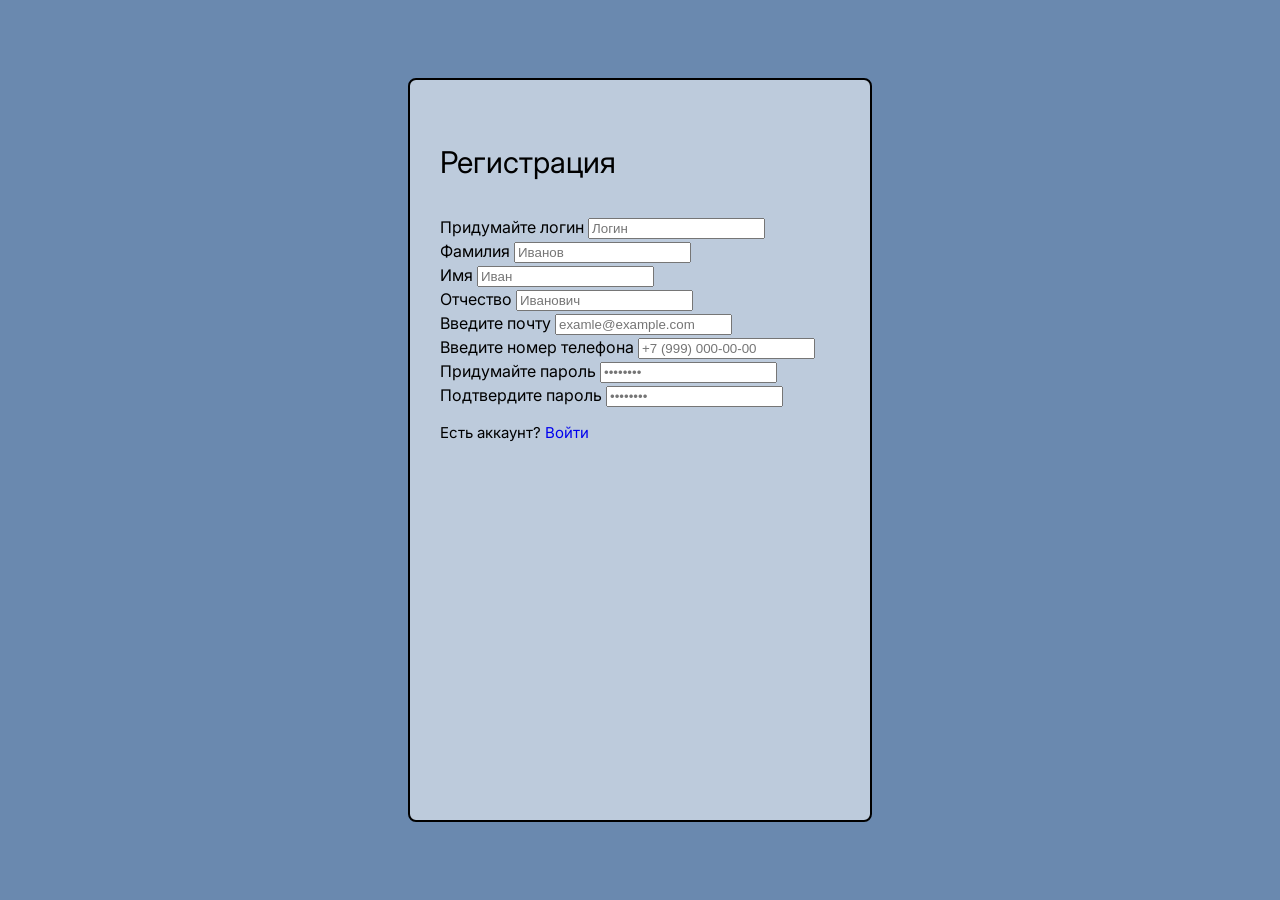
==== commit d46e4487: "Update index.html" ====
--- a/index.html
+++ b/index.html
@@ -31,7 +31,7 @@
 					<input type="password" placeholder="••••••••" minleght="8" maxleght="128"></input><br>
         </form>
 				<div class="auth">
-					<p>Есть аккаунт? <a href="login.html">Войти</a></p>
+					<p>Есть аккаунт? <a href="login.html" class="link">Войти</a></p>
 				</div>
       </div>
     </div>
--- a/auth.css
+++ b/auth.css
@@ -31,5 +31,8 @@
 
 .auth {
 	font-size: 15px;
+}
+
+.link {
 	text-decoration: none;
 }
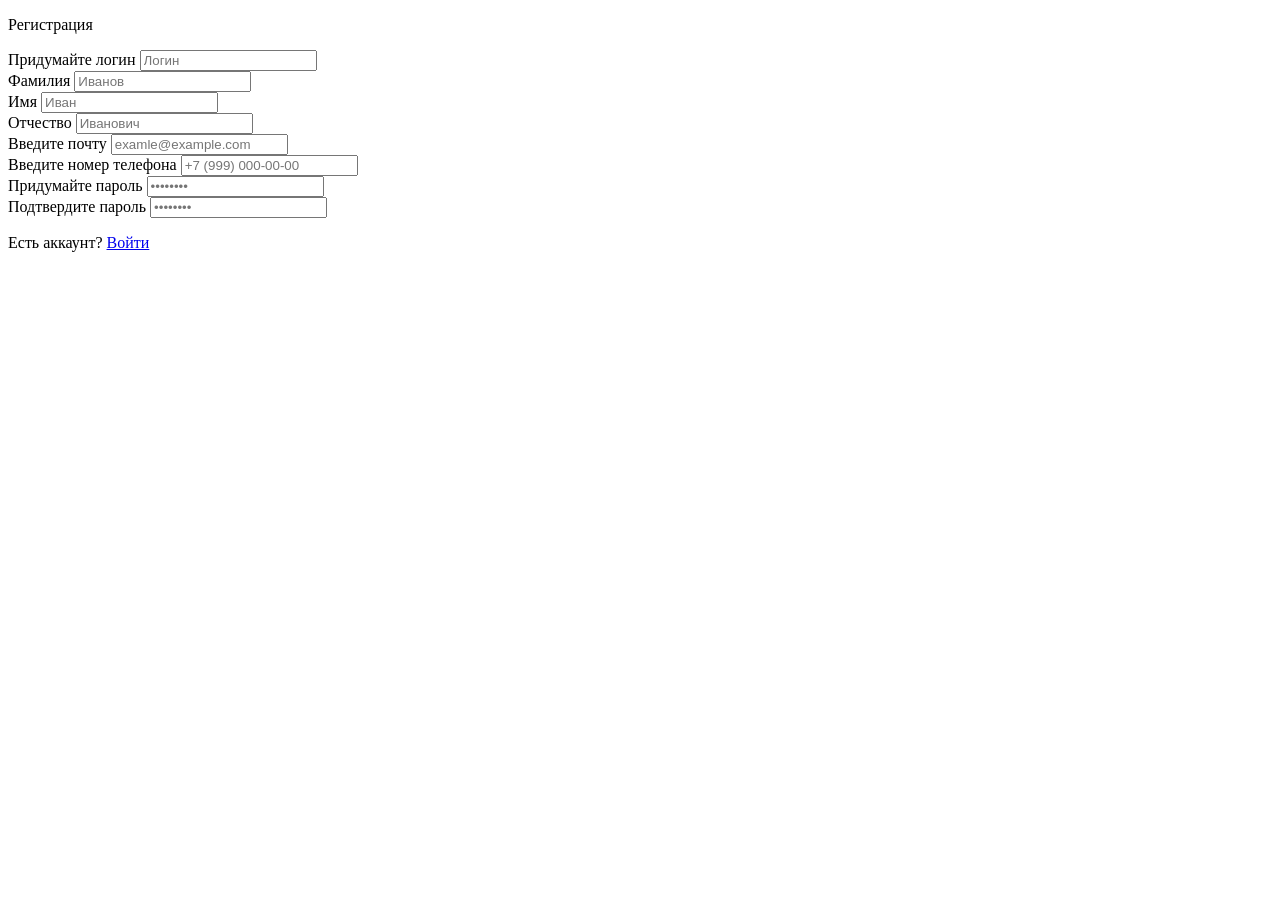
==== commit 3f3a7ebe: "Add files via upload" ====
--- a/index.html
+++ b/index.html
@@ -4,7 +4,7 @@
     <meta charset="utf-8">
     <meta name="description" content="Регистрация">
     <title>ГАПОУ СО "КМТ"</title>
-    <link rel="stylesheet" href="auth.css">
+    <link rel="stylesheet" href="../css/auth.css">
   </head>
   <body>
     <div class="overlay">
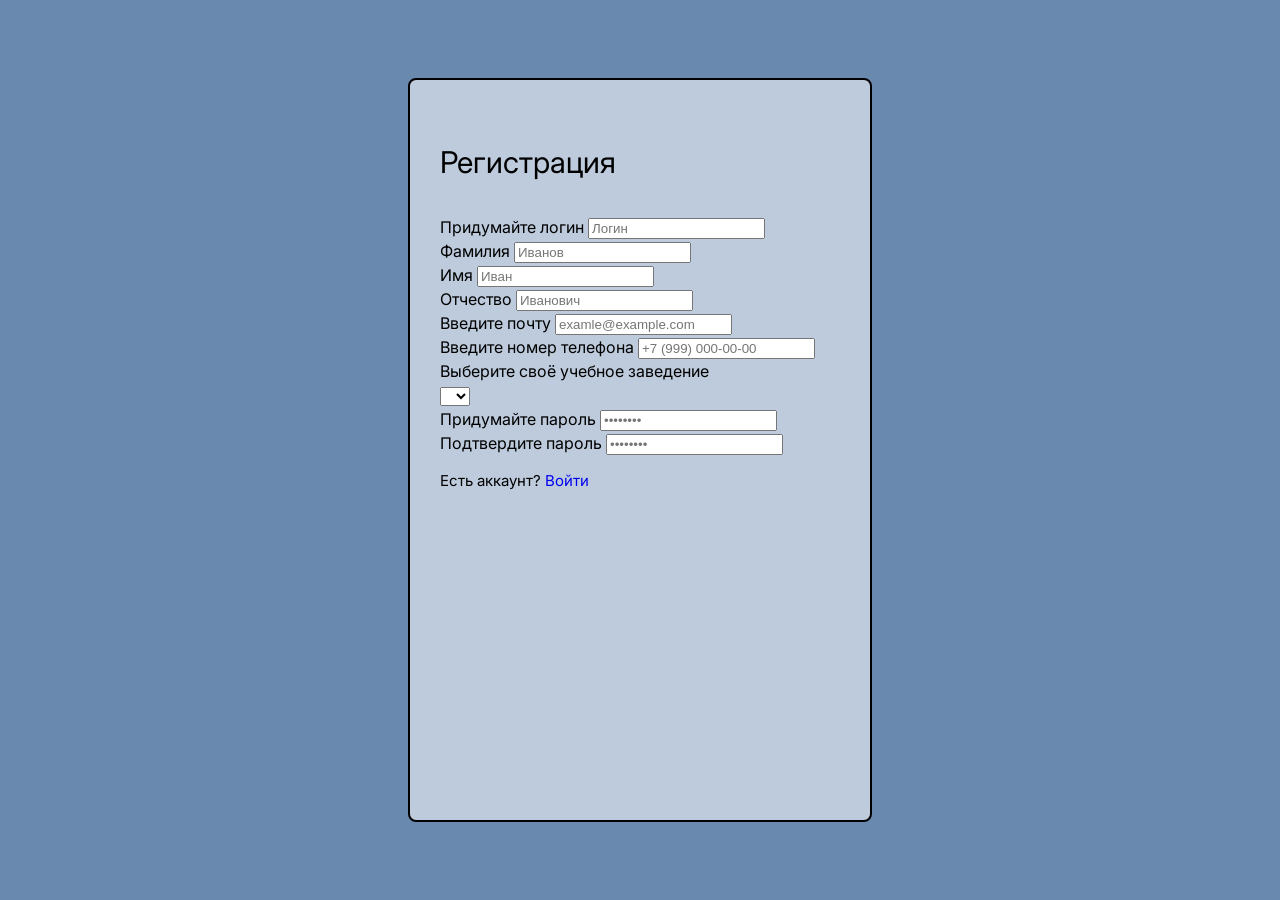
==== commit eda3f3c4: "Update index.html" ====
--- a/index.html
+++ b/index.html
@@ -4,7 +4,7 @@
     <meta charset="utf-8">
     <meta name="description" content="Регистрация">
     <title>ГАПОУ СО "КМТ"</title>
-    <link rel="stylesheet" href="../css/auth.css">
+    <link rel="stylesheet" href="css/auth.css">
   </head>
   <body>
     <div class="overlay">
@@ -25,6 +25,12 @@
 					<input type="email" placeholder="examle@example.com" minleght="5" maxleght="256"></input><br>
 					<label>Введите номер телефона</label>
 					<input type="tel" placeholder="+7 (999) 000-00-00" inputmode="numeric" pattern="[0-9]*" minleght="3" maxleght="24"><br>
+					<label>Выберите своё учебное заведение</label><br>
+					<select >
+						<option selected hidden></option>
+						<option>1</option>
+						<option>2</option>
+					</select><br>
 					<label>Придумайте пароль</label>
 					<input type="password" placeholder="••••••••" autocomplete="current-password" minlegth="8" maxleght="128"></input><br>
 					<label>Подтвердите пароль</label>
--- a/css/auth.css
+++ b/css/auth.css
@@ -0,0 +1,38 @@
+@import url('https://fonts.googleapis.com/css2?family=Inter:ital,opsz,wght@0,14..32,100..900;1,14..32,100..900&display=swap');
+
+body {
+	margin: 0;
+	padding: 0;
+	background-color: #6a89af;
+	font-family: 'Inter';
+	line-height: 1.5;
+}
+
+.overlay {
+	position: fixed;
+	inset: 0;
+	display: flex;
+	justify-content: center;
+	align-items: center;
+}
+
+.window {
+	background: #bdcbdc;
+	padding: 30px;
+	border: 2px solid;
+	border-radius: 8px;
+	width: 400px;
+	height: 680px;
+}
+
+.header {
+	font-size: 30px;
+}
+
+.auth {
+	font-size: 15px;
+}
+
+.link {
+	text-decoration: none;
+}
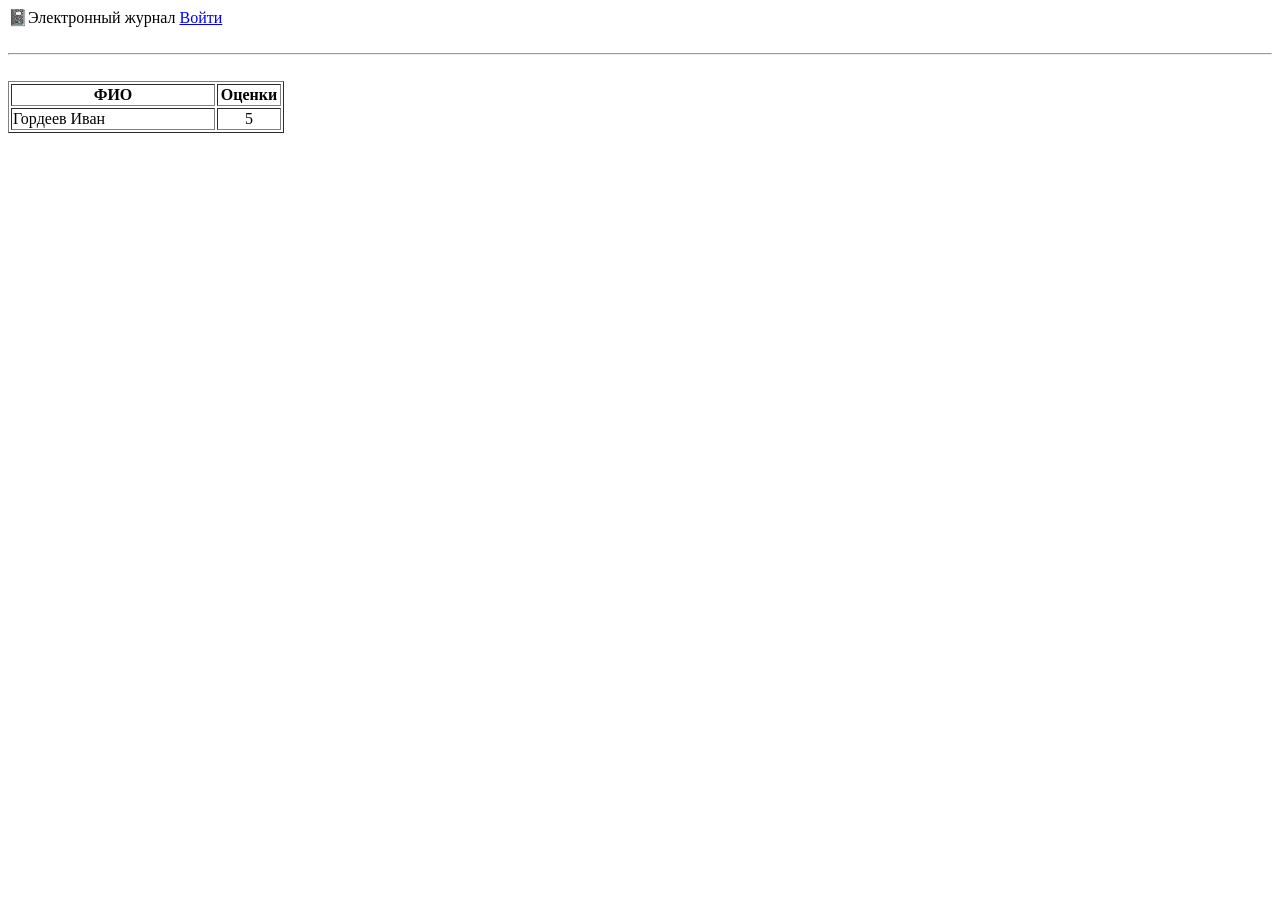
==== commit f769fe47: "Update index.html" ====
--- a/index.html
+++ b/index.html
@@ -1,45 +1,30 @@
-<!DOCTYPE HTML>
+<!DOCTYPE html>
 <html lang="ru">
   <head>
     <meta charset="utf-8">
-    <meta name="description" content="Регистрация">
-    <title>ГАПОУ СО "КМТ"</title>
-    <link rel="stylesheet" href="css/auth.css">
+    <meta name="description" content="Главная страница">
+    <title>Учебный журнал	ГАПОУ СО "КМТ"</title>
+    <link rel="stylesheet" href="css/main.css">
   </head>
   <body>
-    <div class="overlay">
-      <div class="window">
-        <div class="header">
-          <p>Регистрация</p>
-        </div>
-        <form>
-					<label>Придумайте логин</label>
-					<input type="text" placeholder="Логин" minleght="3" maxleght="64"></input><br>
-          <label>Фамилия</label>
-          <input type="text" placeholder="Иванов"></input><br>
-					<label>Имя</label>
-					<input type="text" placeholder="Иван"></input><br>
-					<label>Отчество</label>
-					<input type="text" placeholder="Иванович"></input><br>
-					<label>Введите почту</label>
-					<input type="email" placeholder="examle@example.com" minleght="5" maxleght="256"></input><br>
-					<label>Введите номер телефона</label>
-					<input type="tel" placeholder="+7 (999) 000-00-00" inputmode="numeric" pattern="[0-9]*" minleght="3" maxleght="24"><br>
-					<label>Выберите своё учебное заведение</label><br>
-					<select >
-						<option selected hidden></option>
-						<option>1</option>
-						<option>2</option>
-					</select><br>
-					<label>Придумайте пароль</label>
-					<input type="password" placeholder="••••••••" autocomplete="current-password" minlegth="8" maxleght="128"></input><br>
-					<label>Подтвердите пароль</label>
-					<input type="password" placeholder="••••••••" minleght="8" maxleght="128"></input><br>
-        </form>
-				<div class="auth">
-					<p>Есть аккаунт? <a href="login.html" class="link">Войти</a></p>
-				</div>
-      </div>
-    </div>
+		<div class="header">
+    	📓Электронный журнал
+			<a href="auth/login.html" class="btn">Войти</a>
+		</div><br><hr><br>
+    <table border="1">
+      <thead align="center">
+        <tr>
+          <th width="200px">ФИО</th>
+          <th width="60px">Оценки</th>
+        </tr>
+      </thead>
+      <tbody>
+        <tr>
+          <td>Гордеев Иван</td>
+          <td align="center">5</td>
+        </tr>
+      </tbody>
+    </table>
+    <script src="js/main.js"></script>
   </body>
 </html>
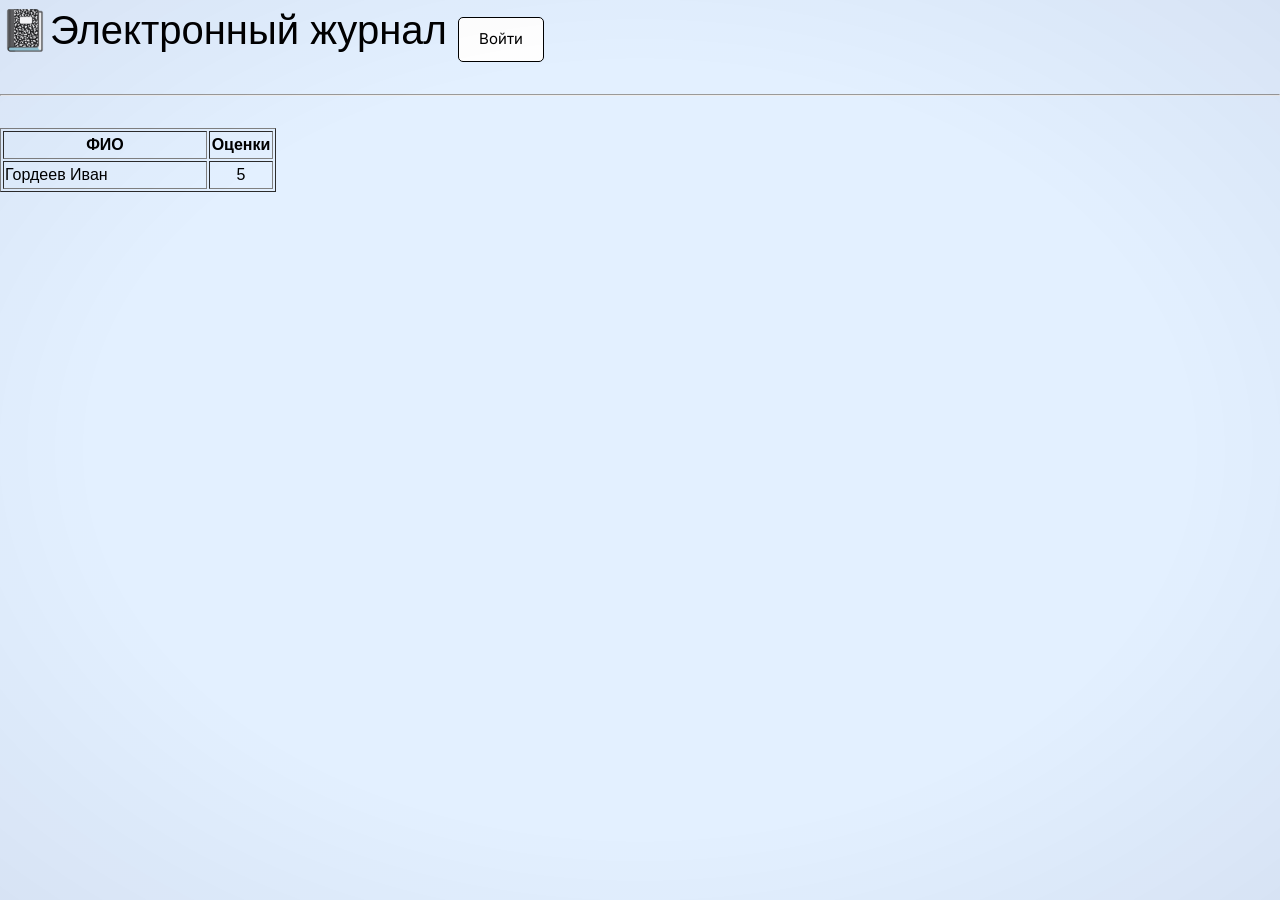
==== commit 5e15c135: "Update index.html" ====
--- a/index.html
+++ b/index.html
@@ -3,7 +3,7 @@
   <head>
     <meta charset="utf-8">
     <meta name="description" content="Главная страница">
-    <title>Учебный журнал	ГАПОУ СО "КМТ"</title>
+    <title>Учебный журнал</title>
     <link rel="stylesheet" href="css/main.css">
   </head>
   <body>
--- a/css/main.css
+++ b/css/main.css
@@ -0,0 +1,41 @@
+@import url('https://fonts.googleapis.com/css2?family=Inter:ital,opsz,wght@0,14..32,100..900;1,14..32,100..900&display=swap');
+
+body {
+  margin: 0;
+  padding: 0;
+  background-color: #e3f0ff;
+  font-family: sans-serif;
+  line-height: 1.5;
+}
+
+body::before{
+  content: "";
+  position: fixed;
+  top: 0;
+  left: 0;
+  width: 100%;
+  height: 100%;
+  background: radial-gradient(ellipse, transparent 60%, rgba(0, 0, 50, 0.05) 100%);
+  pointer-events: none;
+  z-index: 1;
+}
+
+.header {
+  font-size: 40px;
+}
+
+.btn {
+	display: inline-block;
+	text-decoration: none;
+	padding: 10px 20px;
+	font-family: 'Inter';
+	color: black;
+	background-color: white;
+	border: 1px solid;
+	border-radius: 5px;
+	font-size: 15px;
+}
+
+.btn:hover {
+	background-color: #6484ab;
+}
